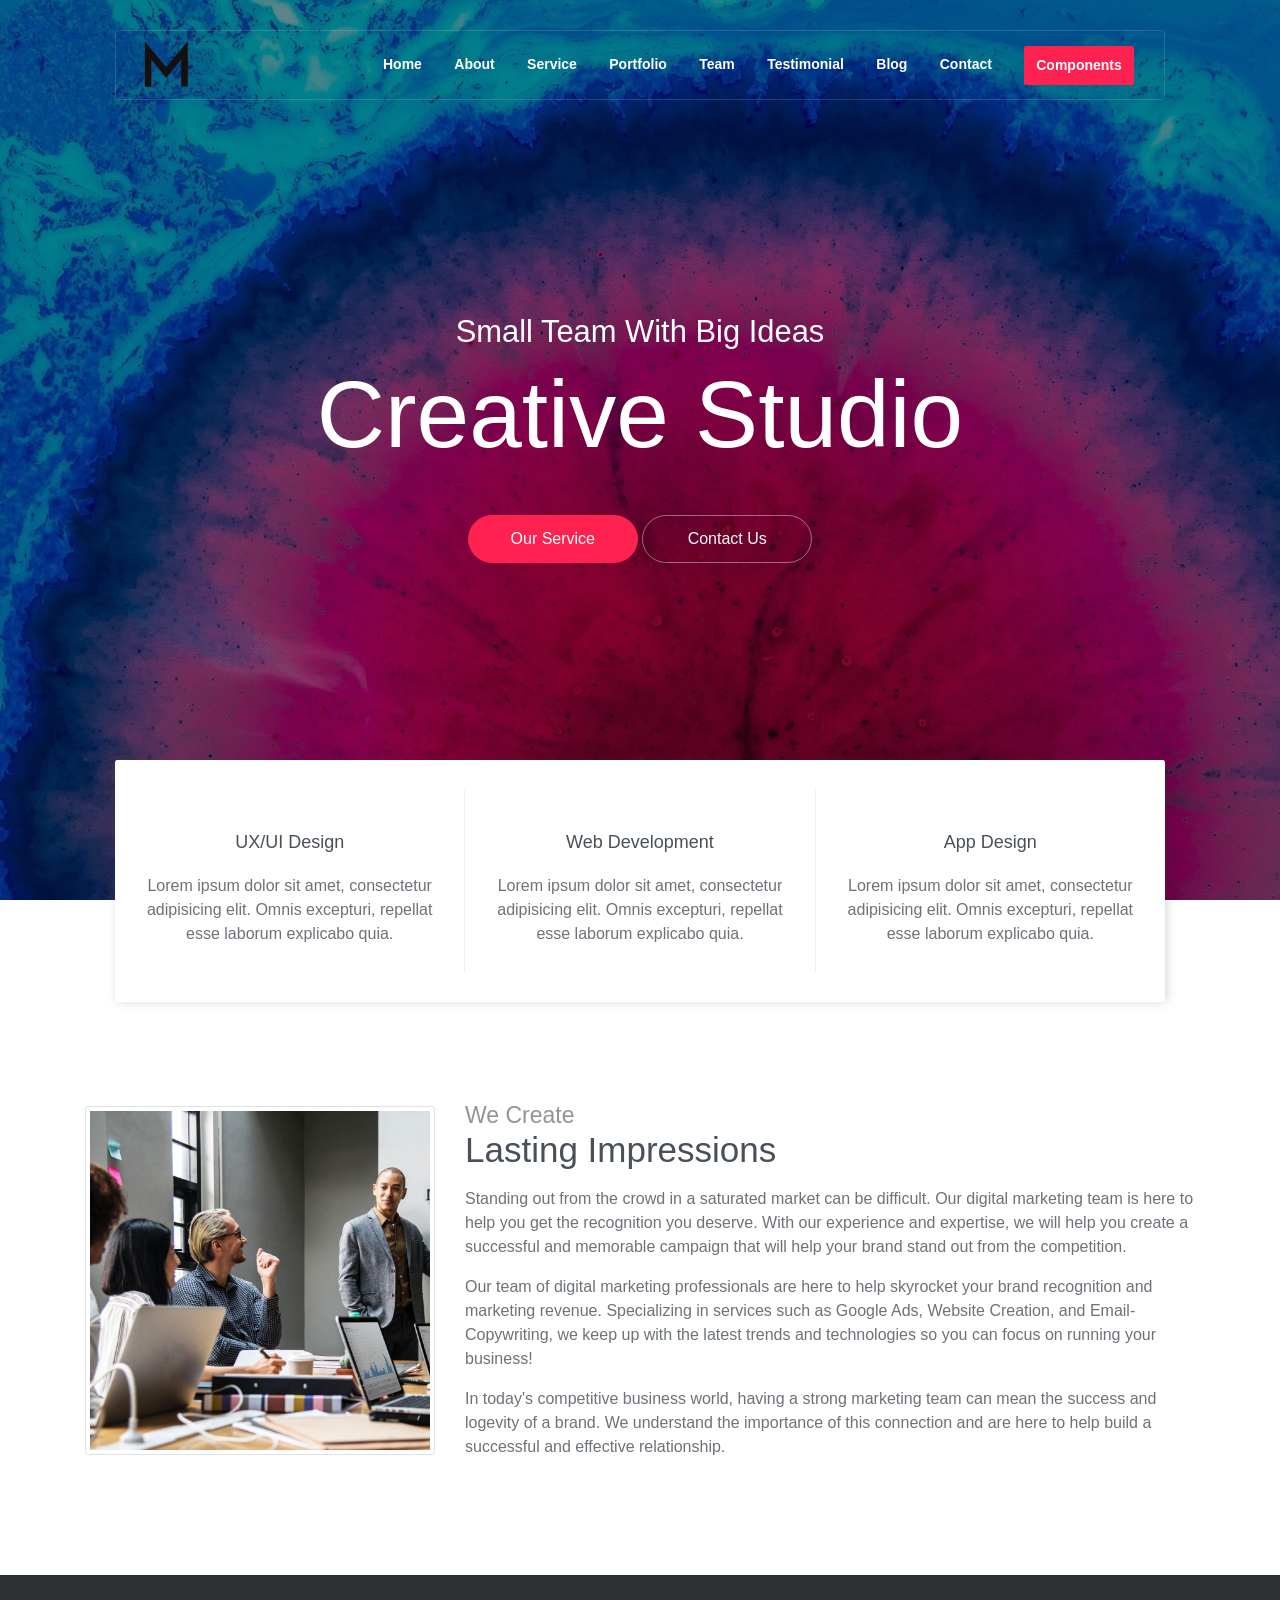
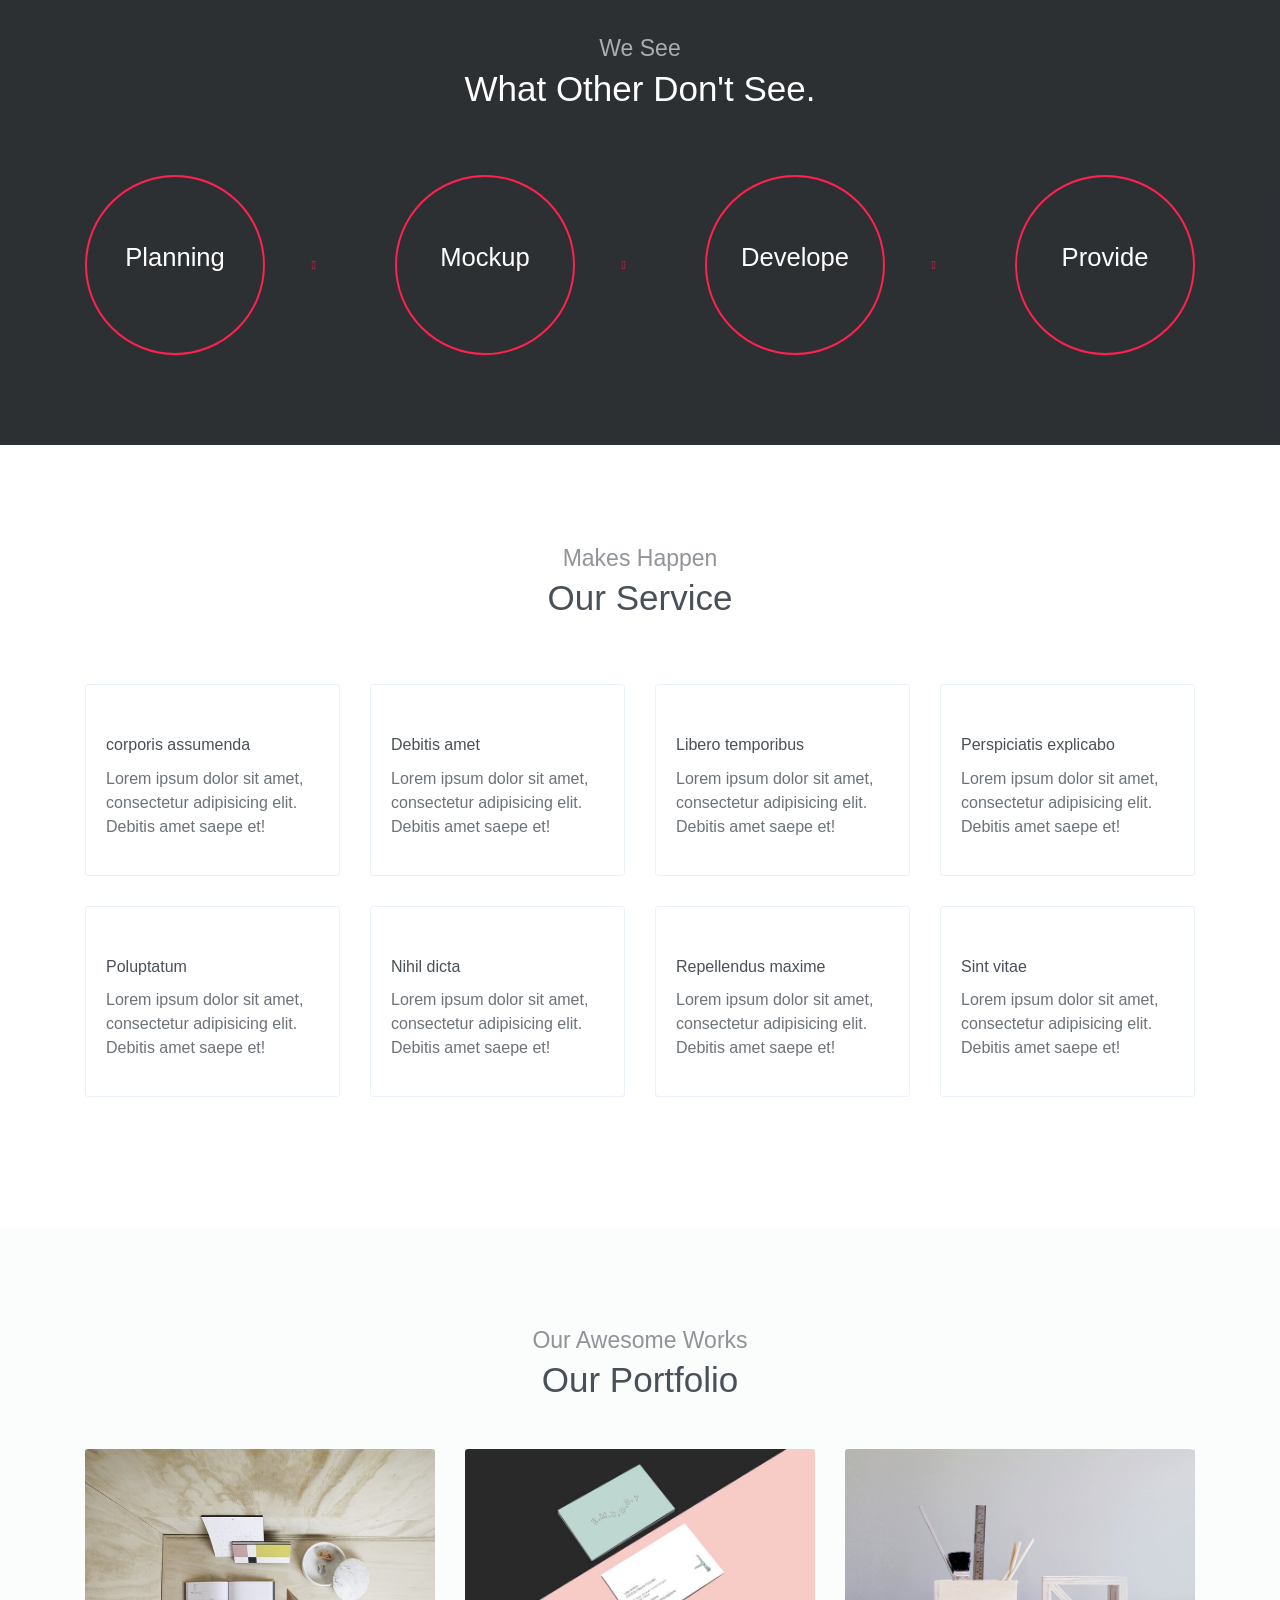
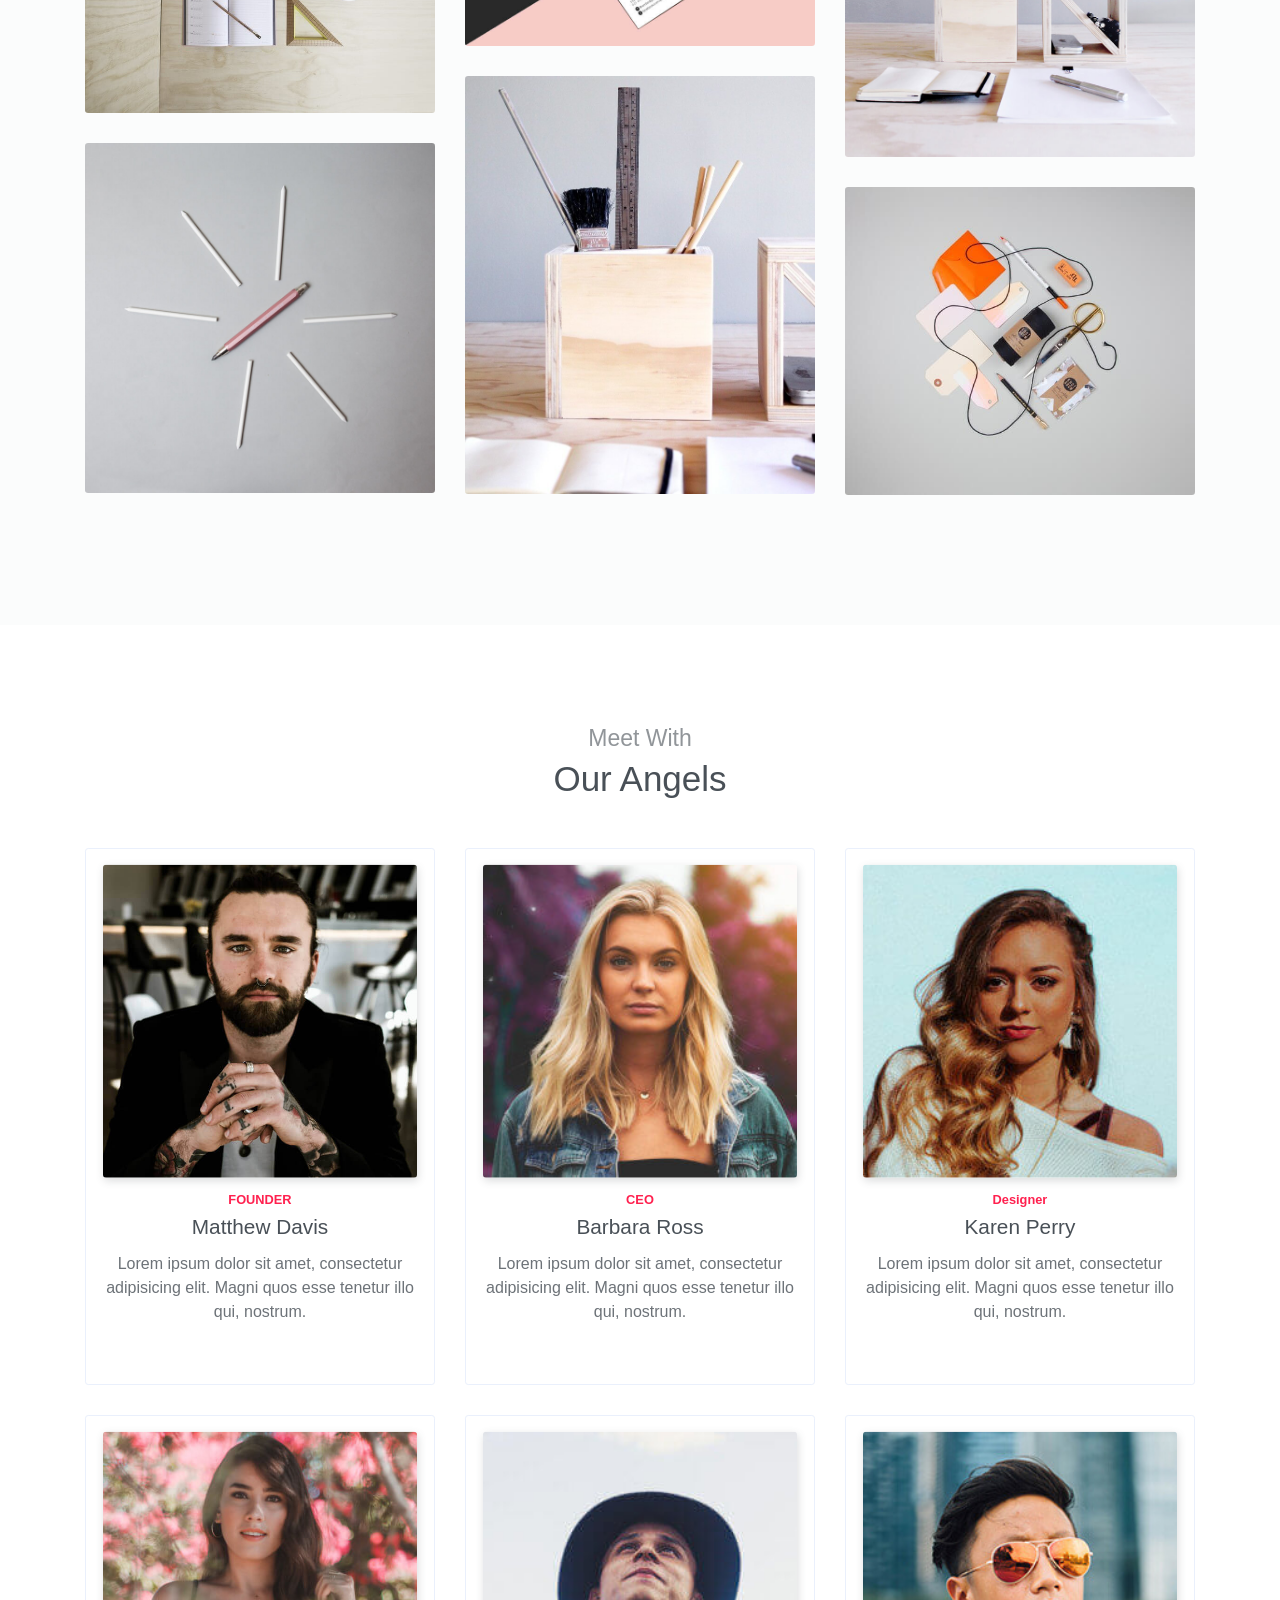
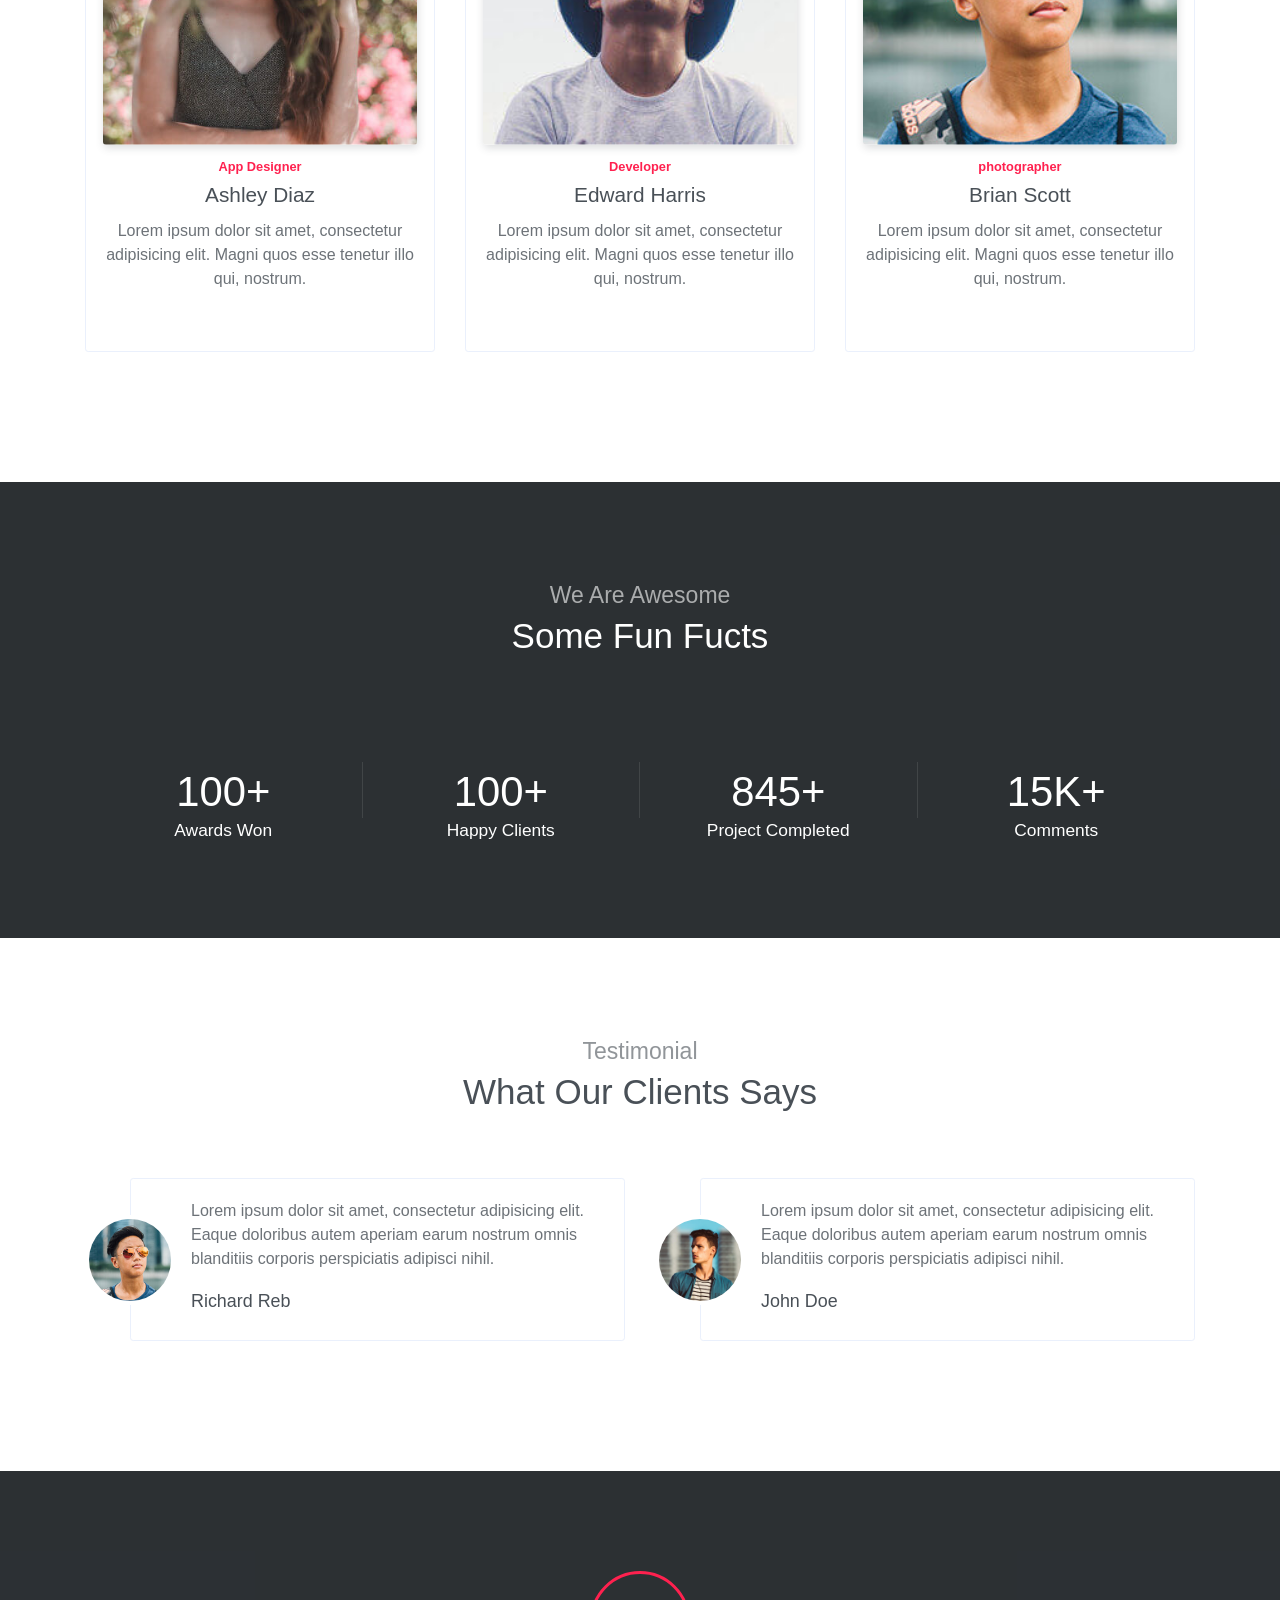
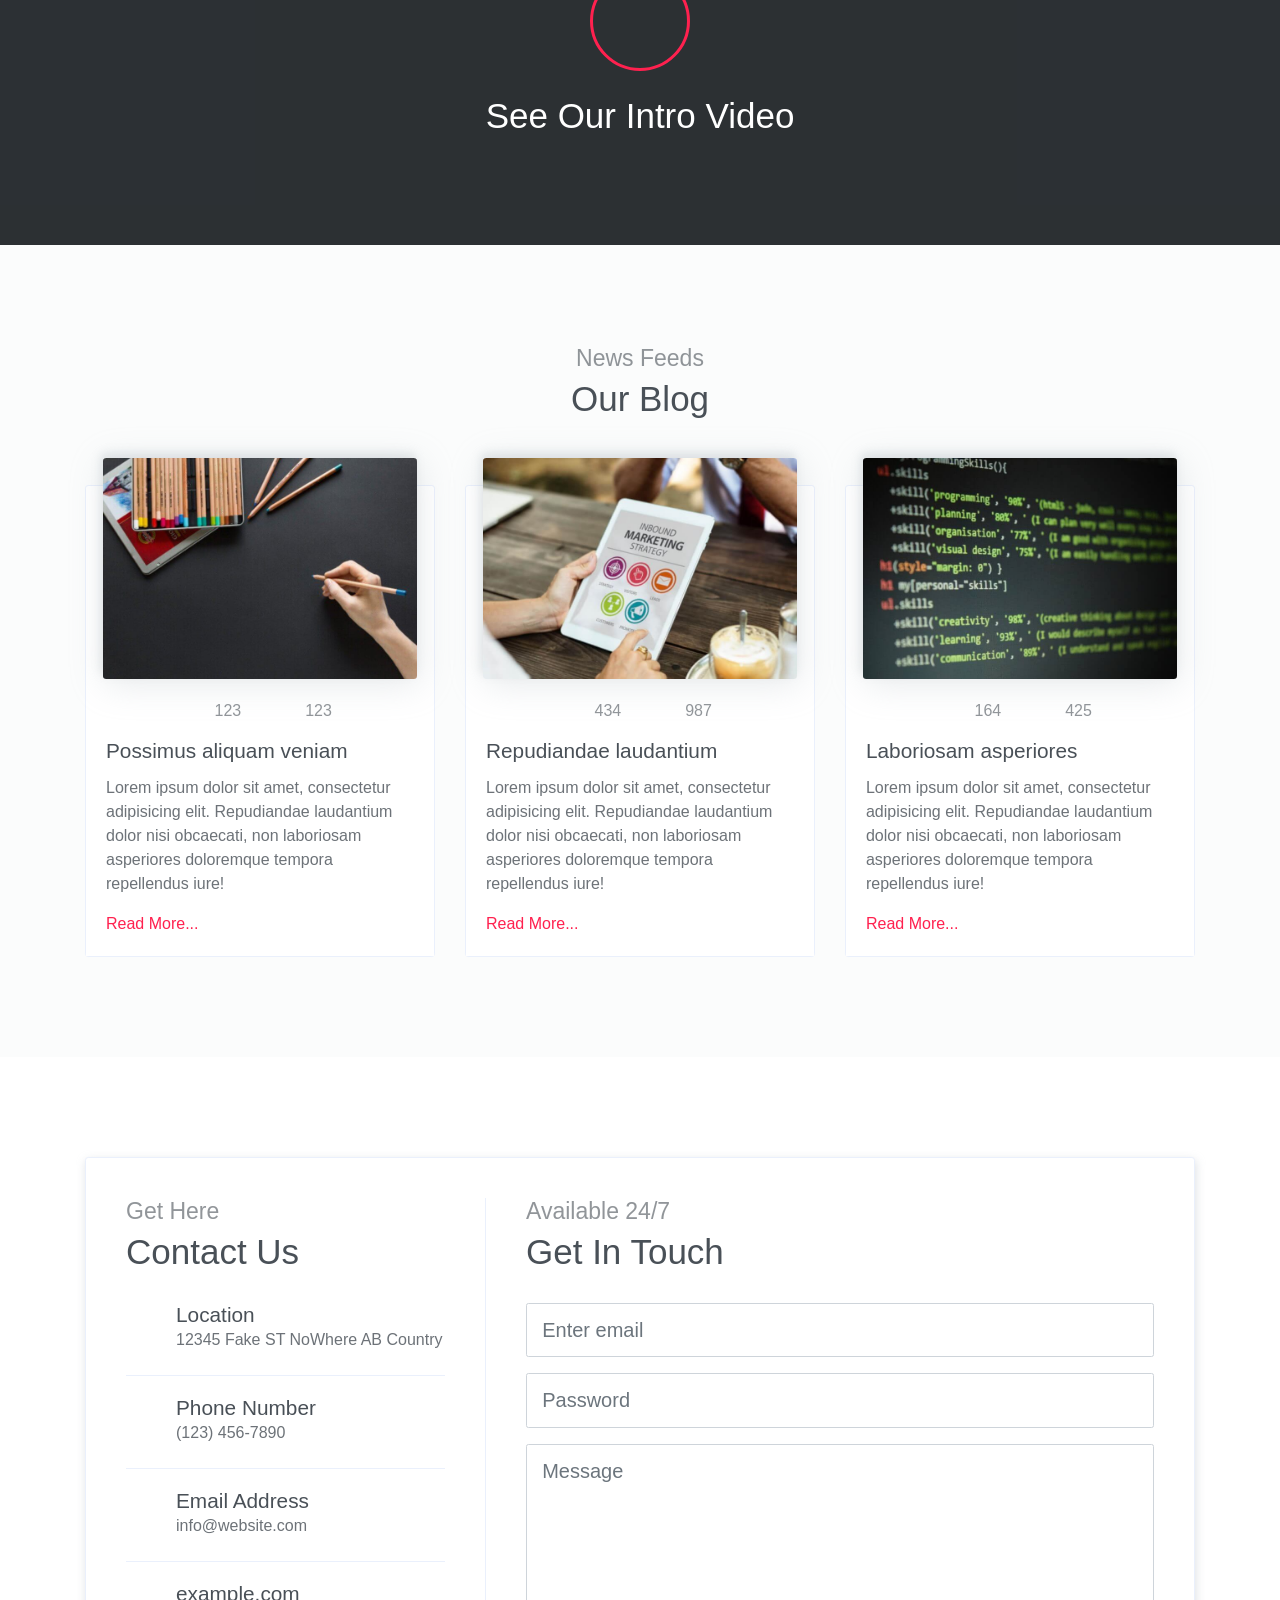
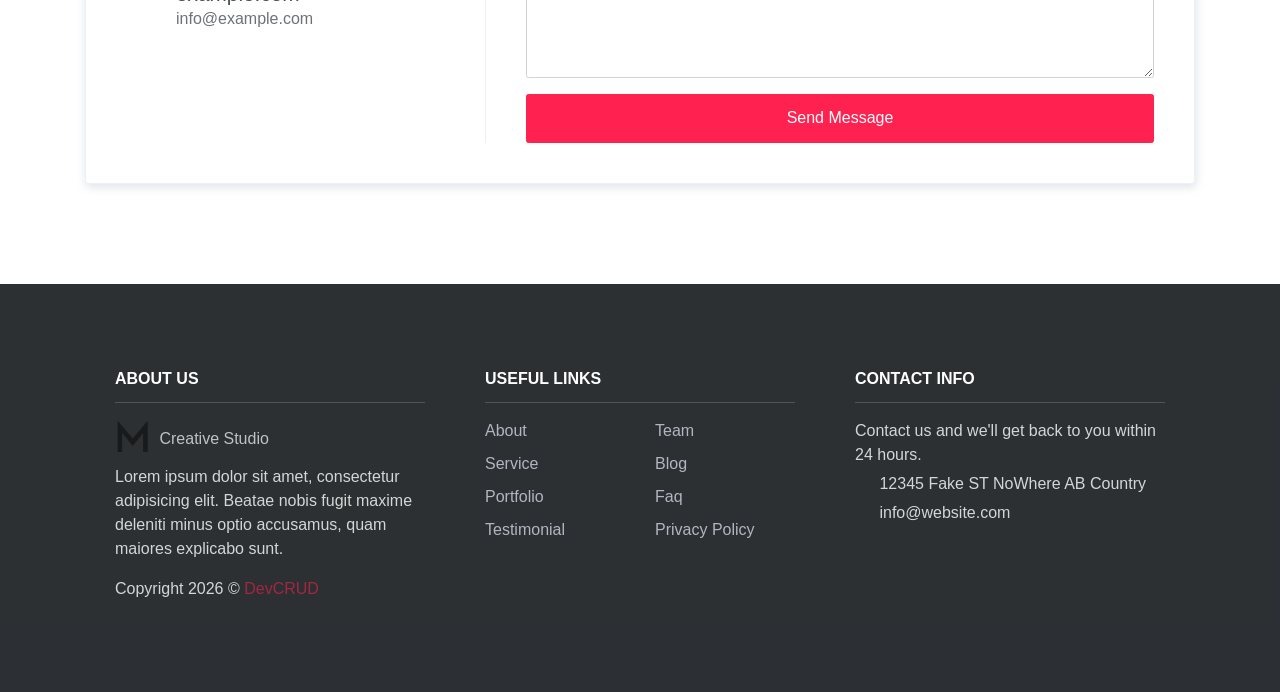
==== index.html @ 9a2742e5 "Update index.html" ====
<!DOCTYPE html>
<html lang="en">
<head>
	<meta charset="utf-8">
    <meta name="viewport" content="width=device-width, initial-scale=1, shrink-to-fit=no">
    <meta name="description" content="Start your development with Creative Studio landing page.">
    <meta name="author" content="Devcrud">
    <title>Creative Studio | Free Bootstrap 4.3.x template</title>

    <!-- font icons -->
    <link rel="stylesheet" href="assets/vendors/themify-icons/css/themify-icons.css">

    <!-- Bootstrap + Creative Studio main styles -->
	<link rel="stylesheet" href="assets/css/creative-studio.css">

</head>
<body data-spy="scroll" data-target=".navbar" data-offset="40" id="home">
    
    <!-- Page Navigation -->
    <nav class="navbar custom-navbar navbar-expand-lg navbar-dark" data-spy="affix" data-offset-top="20">
        <div class="container">
            <a class="navbar-brand" href="#">
                <img src="assets/imgs/logo.png" alt="Download free bootstrap 4 landing page, free boootstrap 4 templates, Download free bootstrap 4.1 landing page, free boootstrap 4.1.1 templates, Creative studio Landing page">
            </a>
            <button class="navbar-toggler" type="button" data-toggle="collapse" data-target="#navbarSupportedContent" aria-controls="navbarSupportedContent" aria-expanded="false" aria-label="Toggle navigation">
                <span></span>
            </button>

            <div class="collapse navbar-collapse" id="navbarSupportedContent">
                <ul class="navbar-nav ml-auto">
                    <li class="nav-item">
                        <a class="nav-link" href="#home">Home</a>
                    </li>
                    <li class="nav-item">
                        <a class="nav-link" href="#about">About</a>
                    </li>
                    <li class="nav-item">
                        <a class="nav-link" href="#service">Service</a>
                    </li>
                    <li class="nav-item">
                        <a class="nav-link" href="#portfolio">Portfolio</a>
                    </li>
                    <li class="nav-item">
                        <a class="nav-link" href="#team">Team</a>
                    </li>
                    <li class="nav-item">
                        <a class="nav-link" href="#testimonial">Testimonial</a>
                    </li>
                    <li class="nav-item">
                        <a class="nav-link" href="#blog">Blog</a>
                    </li>
                    <li class="nav-item">
                        <a class="nav-link" href="#contact">Contact</a>
                    </li>
                    <li class="nav-item">
                        <a class="nav-link btn btn-primary btn-sm ml-lg-3" href="components.html">Components</a>
                    </li>
                </ul>
            </div>
        </div>
    </nav>
    <!-- End Of Page Navigation -->

    <!-- Page Header -->
    <header class="header">
        <div class="overlay">
            <h6 class="subtitle">Small Team With Big Ideas</h6>
            <h1 class="title">Creative Studio</h1>
            <div class="buttons text-center">
                <a href="#service" class="btn btn-primary rounded w-lg btn-lg my-1">Our Service</a>
                <a href="#contact" class="btn btn-outline-light rounded w-lg btn-lg my-1">Contact Us</a>
            </div>              
        </div>      
    </header>
    <!-- End Of Page Header -->

    <!-- Box -->
    <div class="box text-center">
        <div class="box-item">
            <i class="ti-vector"></i>
            <h6 class="box-title">UX/UI Design</h6>
            <p>Lorem ipsum dolor sit amet, consectetur adipisicing elit. Omnis excepturi, repellat esse laborum explicabo quia.</p>
        </div>
        <div class="box-item">
            <i class="ti-filter"></i>
            <h6 class="box-title">Web Development</h6>
            <p>Lorem ipsum dolor sit amet, consectetur adipisicing elit. Omnis excepturi, repellat esse laborum explicabo quia.</p>
        </div>
        <div class="box-item">
            <i class="ti-mobile"></i>
            <h6 class="box-title">App Design</h6>
            <p>Lorem ipsum dolor sit amet, consectetur adipisicing elit. Omnis excepturi, repellat esse laborum explicabo quia.</p>
        </div>
    </div>
    <!-- End of Box -->

    <!-- About Section -->
    <section id="about">
        <div class="container">
            <div class="row align-items-center">
                <div class="col-md-5 col-lg-4">
                    <img src="assets/imgs/about.jpg" alt="Download free bootstrap 4 landing page, free boootstrap 4 templates, Download free bootstrap 4.1 landing page, free boootstrap 4.1.1 templates, Creative studio Landing page" class="w-100 img-thumbnail mb-3">
                </div>
                <div class="col-md-7 col-lg-8">
                    <h6 class="section-subtitle mb-0">We Create</h6>
                    <h6 class="section-title mb-3">Lasting Impressions</h6>
                    <p>Standing out from the crowd in a saturated market can be difficult. Our digital marketing team is here to help you get the recognition you deserve. With our experience and expertise, we will help you create a successful and memorable campaign that will help your brand stand out from the competition.</p>
                    <p>Our team of digital marketing professionals are here to help skyrocket your brand recognition and marketing revenue. Specializing in services such as Google Ads, Website Creation, and Email-Copywriting, we keep up with the latest trends and technologies so you can focus on running your business! </p>
                    <p>In today's competitive business world, having a strong marketing team can mean the success and logevity of a brand. We understand the importance of this connection and are here to help build a successful and effective relationship. </p>
                </div>
            </div>
        </div>
    </section>
    <!-- End of About Section -->

    <!-- About Section with bg -->
    <section class="has-bg-img py-md">
        <div class="container text-center">
            <h6 class="section-subtitle">We See</h6>
            <h6 class="section-title mb-6">What Other Don't See.</h6>
            <div class="widget mb-4">
                <div class="widget-item">
                    <i class="ti-notepad"></i>
                    <h4>Planning</h4>
                </div>
                <div class="widget-item">
                    <i class="ti-layout"></i>
                    <h4>Mockup</h4>
                </div>
                <div class="widget-item">
                    <i class="ti-filter"></i>
                    <h4>Develope</h4>
                </div>
                <div class="widget-item">
                    <i class="ti-thumb-up"></i>
                    <h4>Provide</h4>
                </div>
            </div>
        </div>
    </section>
    <!-- End Of About Sectoin -->

    <!-- Service Section -->
    <section id="service">
        <div class="container">
            <h6 class="section-subtitle text-center">Makes Happen</h6>
            <h5 class="section-title text-center mb-6">Our Service</h5> 
            <div class="row">
                <div class="col-sm-4 col-md-3">
                    <div class="card mb-4">
                        <div class="card-body">
                            <h2 class="mb-4"><i class="ti-filter text-primary"></i></h2>
                            <h6 class="card-title">corporis assumenda</h6>
                            <p>Lorem ipsum dolor sit amet, consectetur adipisicing elit. Debitis amet saepe et!</p>
                        </div>
                    </div>
                </div>
                <div class="col-sm-4 col-md-3">
                    <div class="card mb-4">
                        <div class="card-body">
                            <h2 class="mb-4"><i class="ti-paint-roller text-primary"></i></h2>
                            <h6 class="card-title">Debitis amet</h6>
                            <p>Lorem ipsum dolor sit amet, consectetur adipisicing elit. Debitis amet saepe et!</p>
                        </div>
                    </div>
                </div>
                <div class="col-sm-4 col-md-3">
                    <div class="card mb-4">
                        <div class="card-body">
                            <h2 class="mb-4"><i class="ti-ruler-pencil text-primary"></i></h2>
                            <h6 class="card-title">Libero temporibus</h6>
                            <p>Lorem ipsum dolor sit amet, consectetur adipisicing elit. Debitis amet saepe et!</p>
                        </div>
                    </div>
                </div>
                <div class="col-sm-4 col-md-3">
                    <div class="card mb-4">
                        <div class="card-body">
                            <h2 class="mb-4"><i class="ti-layers text-primary"></i></h2>
                            <h6 class="card-title">Perspiciatis explicabo</h6>
                            <p>Lorem ipsum dolor sit amet, consectetur adipisicing elit. Debitis amet saepe et!</p>
                        </div>
                    </div>
                </div>
                <div class="col-sm-4 col-md-3">
                    <div class="card mb-4">
                        <div class="card-body">
                            <h2 class="mb-4"><i class="ti-bolt text-primary"></i></h2>
                            <h6 class="card-title">Poluptatum</h6>
                            <p>Lorem ipsum dolor sit amet, consectetur adipisicing elit. Debitis amet saepe et!</p>
                        </div>
                    </div>
                </div>
                <div class="col-sm-4 col-md-3">
                    <div class="card mb-4">
                        <div class="card-body">
                            <h2 class="mb-4"><i class="ti-palette text-primary"></i></h2>
                            <h6 class="card-title">Nihil dicta</h6>
                            <p>Lorem ipsum dolor sit amet, consectetur adipisicing elit. Debitis amet saepe et!</p>
                        </div>
                    </div>
                </div>
                <div class="col-sm-4 col-md-3">
                    <div class="card mb-4">
                        <div class="card-body">
                            <h2 class="mb-4"><i class="ti-stats-up text-primary"></i></h2>
                            <h6 class="card-title">Repellendus maxime</h6>
                            <p>Lorem ipsum dolor sit amet, consectetur adipisicing elit. Debitis amet saepe et!</p>
                        </div>
                    </div>
                </div>
                <div class="col-sm-4 col-md-3">
                    <div class="card mb-4">
                        <div class="card-body">
                            <h2 class="mb-4"><i class="ti-location-arrow text-primary"></i></h2>
                            <h6 class="card-title">Sint vitae</h6>
                            <p>Lorem ipsum dolor sit amet, consectetur adipisicing elit. Debitis amet saepe et!</p>
                        </div>
                    </div>
                </div>

            </div>  
        </div>
    </section>
    <!-- End of Service Section -->

    <!-- Portfolio section -->
    <section id="portfolio">
        <div class="container text-center">
            <h6 class="section-subtitle">Our Awesome Works</h6>
            <h6 class="section-title mb-5">Our Portfolio</h6>
            <div class="row">
                <div class="col-sm-4">
                    <div class="img-wrapper">
                        <img src="assets/imgs/folio-1.jpg" alt="Download free bootstrap 4 landing page, free boootstrap 4 templates, Download free bootstrap 4.1 landing page, free boootstrap 4.1.1 templates, Creative studio Landing page">
                        <div class="overlay">
                            <div class="overlay-infos">
                                <h5>Project Title</h5>
                                <a href="javascript:void(0)"><i class="ti-zoom-in"></i></a>
                                <a href="javascript:void(0)"><i class="ti-link"></i></a>
                            </div>  
                        </div>
                    </div>
                    <div class="img-wrapper">
                        <img src="assets/imgs/folio-2.jpg" alt="Download free bootstrap 4 landing page, free boootstrap 4 templates, Download free bootstrap 4.1 landing page, free boootstrap 4.1.1 templates, Creative studio Landing page">
                        <div class="overlay">
                            <div class="overlay-infos">
                                <h5>Project Title</h5>
                                <a href="javascript:void(0)"><i class="ti-zoom-in"></i></a>
                                <a href="javascript:void(0)"><i class="ti-link"></i></a>
                            </div>                              
                        </div>
                    </div>                  
                </div>
                <div class="col-sm-4">
                    <div class="img-wrapper">
                        <img src="assets/imgs/folio-3.jpg" alt="Download free bootstrap 4 landing page, free boootstrap 4 templates, Download free bootstrap 4.1 landing page, free boootstrap 4.1.1 templates, Creative studio Landing page">
                        <div class="overlay">
                            <div class="overlay-infos">
                                <h5>Project Title</h5>
                                <a href="javascript:void(0)"><i class="ti-zoom-in"></i></a>
                                <a href="javascript:void(0)"><i class="ti-link"></i></a>
                            </div>  
                        </div>
                    </div>
                    <div class="img-wrapper">
                        <img src="assets/imgs/folio-4.jpg" alt="Download free bootstrap 4 landing page, free boootstrap 4 templates, Download free bootstrap 4.1 landing page, free boootstrap 4.1.1 templates, Creative studio Landing page">
                        <div class="overlay">
                            <div class="overlay-infos">
                                <h5>Project Title</h5>
                                <a href="javascript:void(0)"><i class="ti-zoom-in"></i></a>
                                <a href="javascript:void(0)"><i class="ti-link"></i></a>
                            </div>                              
                        </div>
                    </div>                  
                </div>
                <div class="col-sm-4">
                    <div class="img-wrapper">
                        <img src="assets/imgs/folio-5.jpg" alt="Download free bootstrap 4 landing page, free boootstrap 4 templates, Download free bootstrap 4.1 landing page, free boootstrap 4.1.1 templates, Creative studio Landing page">
                        <div class="overlay">
                            <div class="overlay-infos">
                                <h5>Project Title</h5>
                                <a href="javascript:void(0)"><i class="ti-zoom-in"></i></a>
                                <a href="javascript:void(0)"><i class="ti-link"></i></a>
                            </div>  
                        </div>
                    </div>
                    <div class="img-wrapper">
                        <img src="assets/imgs/folio-6.jpg" alt="Download free bootstrap 4 landing page, free boootstrap 4 templates, Download free bootstrap 4.1 landing page, free boootstrap 4.1.1 templates, Creative studio Landing page">
                        <div class="overlay">
                            <div class="overlay-infos">
                                <h5>Project Title</h5>
                                <a href="javascript:void(0)"><i class="ti-zoom-in"></i></a>
                                <a href="javascript:void(0)"><i class="ti-link"></i></a>
                            </div>                              
                        </div>
                    </div>                  
                </div>
            </div>
        </div>
    </section>
    <!-- End of portfolio section -->

    <!-- Team Section -->
    <section id="team">
        <div class="container">
            <h6 class="section-subtitle text-center">Meet With</h6>
            <h6 class="section-title mb-5 text-center">Our Angels</h6>
            <div class="row">
                <div class="col-sm-6 col-md-4">
                    <div class="card text-center mb-4">
                        <img class="card-img-top inset" src="assets/imgs/avatar.jpg">
                        <div class="card-body">
                            <h6 class="small text-primary font-weight-bold">FOUNDER</h6>
                            <h5 class="card-title">Matthew Davis</h5>
                            <p>Lorem ipsum dolor sit amet, consectetur adipisicing elit. Magni quos esse tenetur illo qui, nostrum.</p>
                            <div class="socials">
                                <a href="javascript:void(0)"><i class="ti-facebook"></i> </a>
                                <a href="javascript:void(0)"><i class="ti-github"></i></a>
                                <a href="javascript:void(0)"><i class="ti-dropbox"></i></a>
                                <a href="javascript:void(0)"><i class="ti-twitter"></i></a>
                            </div>
                        </div>
                    </div>
                </div>
                <div class="col-sm-6 col-md-4">
                    <div class="card text-center mb-4">
                        <img class="card-img-top inset" src="assets/imgs/avatar-1.jpg">
                        <div class="card-body">
                            <h6 class="small text-primary font-weight-bold">CEO</h6>
                            <h5 class="card-title">Barbara Ross</h5>
                            <p>Lorem ipsum dolor sit amet, consectetur adipisicing elit. Magni quos esse tenetur illo qui, nostrum.</p>
                            <div class="socials">
                                <a href="javascript:void(0)"><i class="ti-facebook"></i> </a>
                                <a href="javascript:void(0)"><i class="ti-github"></i></a>
                                <a href="javascript:void(0)"><i class="ti-dropbox"></i></a>
                                <a href="javascript:void(0)"><i class="ti-twitter"></i></a>
                            </div>
                        </div>
                    </div>
                </div>
                <div class="col-sm-6 col-md-4">
                    <div class="card text-center mb-4">
                        <img class="card-img-top inset" src="assets/imgs/avatar-2.jpg">
                        <div class="card-body">
                            <h6 class="small text-primary font-weight-bold">Designer</h6>
                            <h5 class="card-title">Karen Perry</h5>
                            <p>Lorem ipsum dolor sit amet, consectetur adipisicing elit. Magni quos esse tenetur illo qui, nostrum.</p>
                            <div class="socials">
                                <a href="javascript:void(0)"><i class="ti-facebook"></i> </a>
                                <a href="javascript:void(0)"><i class="ti-github"></i></a>
                                <a href="javascript:void(0)"><i class="ti-dropbox"></i></a>
                                <a href="javascript:void(0)"><i class="ti-twitter"></i></a>
                            </div>
                        </div>
                    </div>
                </div>
                <div class="col-sm-6 col-md-4">
                    <div class="card text-center mb-4">
                        <img class="card-img-top inset" src="assets/imgs/avatar-3.jpg">
                        <div class="card-body">
                            <h6 class="small text-primary font-weight-bold">App Designer</h6>
                            <h5 class="card-title">Ashley Diaz</h5>
                            <p>Lorem ipsum dolor sit amet, consectetur adipisicing elit. Magni quos esse tenetur illo qui, nostrum.</p>
                            <div class="socials">
                                <a href="javascript:void(0)"><i class="ti-facebook"></i> </a>
                                <a href="javascript:void(0)"><i class="ti-github"></i></a>
                                <a href="javascript:void(0)"><i class="ti-dropbox"></i></a>
                                <a href="javascript:void(0)"><i class="ti-twitter"></i></a>
                            </div>
                        </div>
                    </div>
                </div>
                <div class="col-sm-6 col-md-4">
                    <div class="card text-center mb-4">
                        <img class="card-img-top inset" src="assets/imgs/avatar-4.jpg">
                        <div class="card-body">
                            <h6 class="small text-primary font-weight-bold">Developer</h6>
                            <h5 class="card-title">Edward Harris</h5>
                            <p>Lorem ipsum dolor sit amet, consectetur adipisicing elit. Magni quos esse tenetur illo qui, nostrum.</p>
                            <div class="socials">
                                <a href="javascript:void(0)"><i class="ti-facebook"></i> </a>
                                <a href="javascript:void(0)"><i class="ti-github"></i></a>
                                <a href="javascript:void(0)"><i class="ti-dropbox"></i></a>
                                <a href="javascript:void(0)"><i class="ti-twitter"></i></a>
                            </div>
                        </div>
                    </div>
                </div>
                <div class="col-sm-6 col-md-4">
                    <div class="card text-center mb-4">
                        <img class="card-img-top inset" src="assets/imgs/avatar-5.jpg">
                        <div class="card-body">
                            <h6 class="small text-primary font-weight-bold">photographer</h6>
                            <h5 class="card-title">Brian Scott</h5>
                            <p>Lorem ipsum dolor sit amet, consectetur adipisicing elit. Magni quos esse tenetur illo qui, nostrum.</p>
                            <div class="socials">
                                <a href="javascript:void(0)"><i class="ti-facebook"></i> </a>
                                <a href="javascript:void(0)"><i class="ti-github"></i></a>
                                <a href="javascript:void(0)"><i class="ti-dropbox"></i></a>
                                <a href="javascript:void(0)"><i class="ti-twitter"></i></a>
                            </div>
                        </div>
                    </div>
                </div>

            </div>
        </div>
    </section>
    <!-- End of Team Sectoin -->

    <!-- Fatcs Section -->
    <section class="has-bg-img bg-img-2">
        <div class="container text-center">
            <h6 class="section-subtitle">We Are Awesome</h6>
            <h6 class="section-title mb-6">Some Fun Fucts</h6>
                <div class="widget-2">
                    <div class="widget-item">
                        <i class="ti-cup"></i>
                        <h6 class="title">100+</h6>
                        <div class="subtitle">Awards Won</div>
                    </div>
                    <div class="widget-item">
                        <i class="ti-face-smile"></i>
                        <h6 class="title">100+</h6>
                        <div class="subtitle">Happy Clients</div>
                    </div>
                    <div class="widget-item">
                        <i class="ti-blackboard"></i>
                        <h6 class="title">845+</h6>
                        <div class="subtitle">Project Completed</div>
                    </div>
                    <div class="widget-item">
                        <i class="ti-comments-smiley"></i>
                        <h6 class="title">15K+</h6>
                        <div class="subtitle">Comments</div>
                    </div>
                </div>
        </div>
    </section>

    <!-- Testimonial Section -->
    <section id="testimonial">
        <div class="container">
            <h6 class="section-subtitle text-center">Testimonial</h6>
            <h6 class="section-title text-center mb-6">What Our Clients Says</h6>
            <div class="row">
                <div class="col-md-6">
                    <div class="testimonial-wrapper">
                        <div class="img-holder">
                            <img src="assets/imgs/avatar-5.jpg" alt="Download free bootstrap 4 landing page, free boootstrap 4 templates, Download free bootstrap 4.1 landing page, free boootstrap 4.1.1 templates, Creative studio Landing page">                     
                        </div>
                        <div class="body">
                            <p class="subtitle">Lorem ipsum dolor sit amet, consectetur adipisicing elit. Eaque doloribus autem aperiam earum nostrum omnis blanditiis corporis perspiciatis adipisci nihil.</p>
                            <h6 class="title">Richard Reb</h6>
                        </div>
                    </div>
                </div>
                <div class="col-md-6">
                    <div class="testimonial-wrapper">
                        <div class="img-holder">
                            <img src="assets/imgs/avatar-6.jpg" alt="Download free bootstrap 4 landing page, free boootstrap 4 templates, Download free bootstrap 4.1 landing page, free boootstrap 4.1.1 templates, Creative studio Landing page">                     
                        </div>
                        <div class="body">
                            <p class="subtitle">Lorem ipsum dolor sit amet, consectetur adipisicing elit. Eaque doloribus autem aperiam earum nostrum omnis blanditiis corporis perspiciatis adipisci nihil.</p>
                            <h6 class="title">John Doe</h6>
                        </div>
                    </div>
                </div>
            </div>
        </div>
    </section>
    <!-- End of Testimonial Section -->

    <!-- Video Section -->
    <section class="has-bg-img py-lg">
        <div class="container text-center">

            <!-- Button trigger modal -->
            <button type="button" class="btn btn-outline-primary play-control" data-toggle="modal" data-target="#exampleModalCenter">
              <i class="ti-control-play" ></i>
            </button>
            <h6 class="section-title mt-4">See Our Intro Video</h6>

        </div>
    </section>
    <!-- End of Video Section -->

    <!-- Modal -->
    <div class="modal fade" id="exampleModalCenter" tabindex="-1" role="dialog" aria-labelledby="exampleModalCenterTitle" aria-hidden="true">
        <div class="modal-dialog modal-lg modal-dialog-centered" role="document">
            <div class="modal-content">
                <iframe width="100%" height="475" src="https://www.youtube.com/embed/TP4THzsAa3M" frameborder="0" allowfullscreen></iframe>
            </div>
        </div>
    </div>
    <!-- end of modal -->

    <!-- Blog Section -->
    <section id="blog">
        <div class="container">
            <h6 class="section-subtitle text-center">News Feeds</h6>
            <h6 class="section-title mb-6 text-center">Our Blog</h6>

            <div class="row">
                <div class="col-md-4">
                    <div class="card blog-post my-4 my-sm-5 my-md-0">
                        <img src="assets/imgs/blog-1.jpg" alt="Download free bootstrap 4 landing page, free boootstrap 4 templates, Download free bootstrap 4.1 landing page, free boootstrap 4.1.1 templates, Creative studio Landing page">
                        <div class="card-body">
                            <div class="details mb-3">
                                <a href="javascript:void(0)"><i class="ti-comments"></i> 123</a>
                                <a href="javascript:void(0)"><i class="ti-eye"></i> 123</a>
                            </div>
                            <h5 class="card-title">Possimus aliquam veniam</h5>
                            <p>Lorem ipsum dolor sit amet, consectetur adipisicing elit. Repudiandae laudantium dolor nisi obcaecati, non laboriosam asperiores doloremque tempora repellendus iure!</p>
                            <a href="javascript:void(0)" class="d-block mt-3">Read More...</a>
                        </div>
                    </div>
                </div>
                <div class="col-md-4">
                    <div class="card blog-post my-4 my-sm-5 my-md-0">
                        <img src="assets/imgs/blog-2.jpg" alt="Download free bootstrap 4 landing page, free boootstrap 4 templates, Download free bootstrap 4.1 landing page, free boootstrap 4.1.1 templates, Creative studio Landing page">
                        <div class="card-body">
                            <div class="details mb-3">
                                <a href="javascript:void(0)"><i class="ti-comments"></i> 434</a>
                                <a href="javascript:void(0)"><i class="ti-eye"></i> 987</a>
                            </div>
                            <h5 class="card-title">Repudiandae laudantium</h5>
                            <p>Lorem ipsum dolor sit amet, consectetur adipisicing elit. Repudiandae laudantium dolor nisi obcaecati, non laboriosam asperiores doloremque tempora repellendus iure!</p>
                            <a href="javascript:void(0)" class="d-block mt-3">Read More...</a>
                        </div>
                    </div>
                </div>
                <div class="col-md-4">
                    <div class="card blog-post my-4 my-sm-5 my-md-0">
                        <img src="assets/imgs/blog-3.jpg" alt="Download free bootstrap 4 landing page, free boootstrap 4 templates, Download free bootstrap 4.1 landing page, free boootstrap 4.1.1 templates, Creative studio Landing page">
                        <div class="card-body">
                            <div class="details mb-3">
                                <a href="javascript:void(0)"><i class="ti-comments"></i> 164</a>
                                <a href="javascript:void(0)"><i class="ti-eye"></i> 425</a>
                            </div>
                            <h5 class="card-title">Laboriosam asperiores</h5>
                            <p>Lorem ipsum dolor sit amet, consectetur adipisicing elit. Repudiandae laudantium dolor nisi obcaecati, non laboriosam asperiores doloremque tempora repellendus iure!</p>
                            <a href="javascript:void(0)" class="d-block mt-3">Read More...</a>
                        </div>
                    </div>
                </div>
            </div>
        </div>
    </section>
    <!-- End of Blog Section -->

    <!-- Contact Section -->
    <section id="contact">
        <div class="container">
            <div class="contact-card">
                <div class="infos">
                    <h6 class="section-subtitle">Get Here</h6>
                    <h6 class="section-title mb-4">Contact Us</h6>

                    <div class="item">
                        <i class="ti-location-pin"></i>
                        <div class="">
                            <h5>Location</h5>
                            <p> 12345 Fake ST NoWhere AB Country</p>
                        </div>                          
                    </div>
                    <div class="item">
                        <i class="ti-mobile"></i>
                        <div>
                            <h5>Phone Number</h5>
                            <p>(123) 456-7890</p>
                        </div>                          
                    </div>
                    <div class="item">
                        <i class="ti-email"></i>
                        <div class="mb-0">
                            <h5>Email Address</h5>
                            <p>info@website.com</p>
                        </div>
                    </div>
                    <div class="item">
                        <i class="ti-world"></i>
                        <div class="mb-0">
                            <h5>example.com</h5>
                            <p>info@example.com</p>
                        </div>
                    </div>
                </div>
                <div class="form">
                    <h6 class="section-subtitle">Available 24/7</h6>
                    <h6 class="section-title mb-4">Get In Touch</h6>
                    <form>
                        <div class="form-group">
                            <input type="email" class="form-control form-control-lg" id="exampleInputEmail1" aria-describedby="emailHelp" placeholder="Enter email" required>
                        </div>
                        <div class="form-group">
                            <input type="password" class="form-control form-control-lg" id="exampleInputPassword1" placeholder="Password" required>
                        </div>
                        <div class="form-group">
                            <textarea name="contact-message" id="" cols="30" rows="7" class="form-control form-control-lg" placeholder="Message"></textarea>
                        </div>
                        <button type="submit" class="btn btn-primary btn-block btn-lg mt-3">Send Message</button>
                    </form>
                </div>
            </div>
        </div>
    </section>
    <!-- Contact Section -->

    <section class="has-bg-img py-0">
        <div class="container">
            <div class="footer">
                <div class="footer-lists">
                    <ul class="list">
                        <li class="list-head">
                            <h6 class="font-weight-bold">ABOUT US</h6>
                        </li>
                        <li class="list-body">
                            <a href="#" class="logo">
                                <img src="assets/imgs/logo.png" alt="Download free bootstrap 4 landing page, free boootstrap 4 templates, Download free bootstrap 4.1 landing page, free boootstrap 4.1.1 templates, Creative studio Landing page">
                                <h6>Creative Studio</h6>
                            </a>
                            <p>Lorem ipsum dolor sit amet, consectetur adipisicing elit. Beatae nobis fugit maxime deleniti minus optio accusamus, quam maiores explicabo sunt.</p> 
                            <p class="mt-3">
                                Copyright <script>document.write(new Date().getFullYear())</script> &copy; <a class="d-inline text-primary" href="http://www.devcrud.com">DevCRUD</a>
                            </p>                   
                        </li>
                    </ul>
                    <ul class="list">
                        <li class="list-head">
                            <h6 class="font-weight-bold">USEFUL LINKS</h6>
                        </li>
                        <li class="list-body">
                            <div class="row">
                                <div class="col">
                                    <a href="#about">About</a>
                                    <a href="#service">Service</a>
                                    <a href="#portfolio">Portfolio</a>
                                    <a href="#testmonail">Testimonial</a>
                                </div>
                                <div class="col">
                                    <a href="#team">Team</a>
                                    <a href="#blog">Blog</a>
                                    <a href="#">Faq</a>
                                    <a href="#">Privacy Policy</a>                  
                                </div>
                            </div>
                        </li>
                    </ul>
                    <ul class="list">
                        <li class="list-head">
                            <h6 class="font-weight-bold">CONTACT INFO</h6>
                        </li>
                        <li class="list-body">
                            <p>Contact us and we'll get back to you within 24 hours.</p>
                            <p><i class="ti-location-pin"></i> 12345 Fake ST NoWhere AB Country</p>
                            <p><i class="ti-email"></i>  info@website.com</p>
                            <div class="social-links">
                                <a href="javascript:void(0)" class="link"><i class="ti-facebook"></i></a>
                                <a href="javascript:void(0)" class="link"><i class="ti-twitter-alt"></i></a>
                                <a href="javascript:void(0)" class="link"><i class="ti-google"></i></a>
                                <a href="javascript:void(0)" class="link"><i class="ti-pinterest-alt"></i></a>
                                <a href="javascript:void(0)" class="link"><i class="ti-instagram"></i></a>
                                <a href="javascript:void(0)" class="link"><i class="ti-rss"></i></a>
                            </div>
                        </li>
                    </ul>
                </div>
            </div>    
        </div>
    </section>

    <!-- core  -->
    <script src="assets/vendors/jquery/jquery-3.4.1.js"></script>
    <script src="assets/vendors/bootstrap/bootstrap.bundle.js"></script>

    <!-- bootstrap affix -->
    <script src="assets/vendors/bootstrap/bootstrap.affix.js"></script>

    <!-- Creative Studio js -->
    <script src="assets/js/creative-studio.js"></script>

</body>
</html>
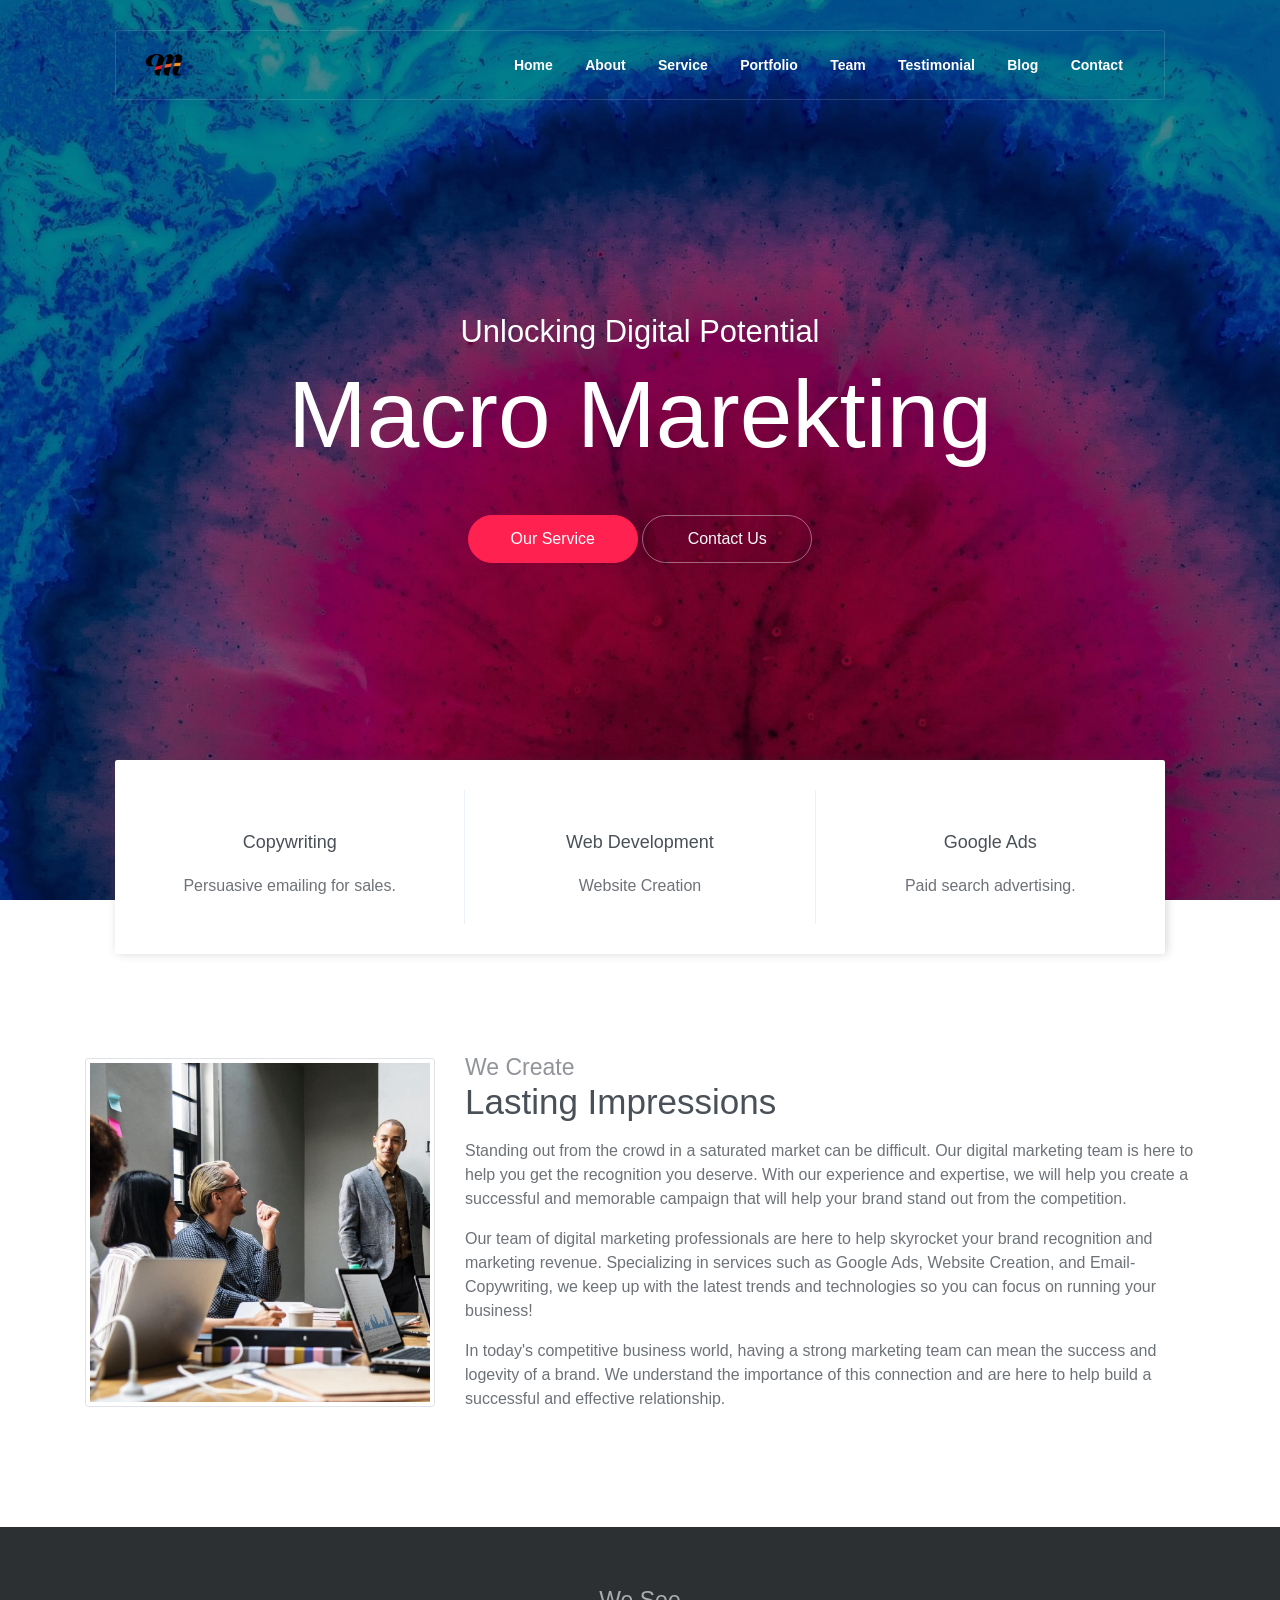
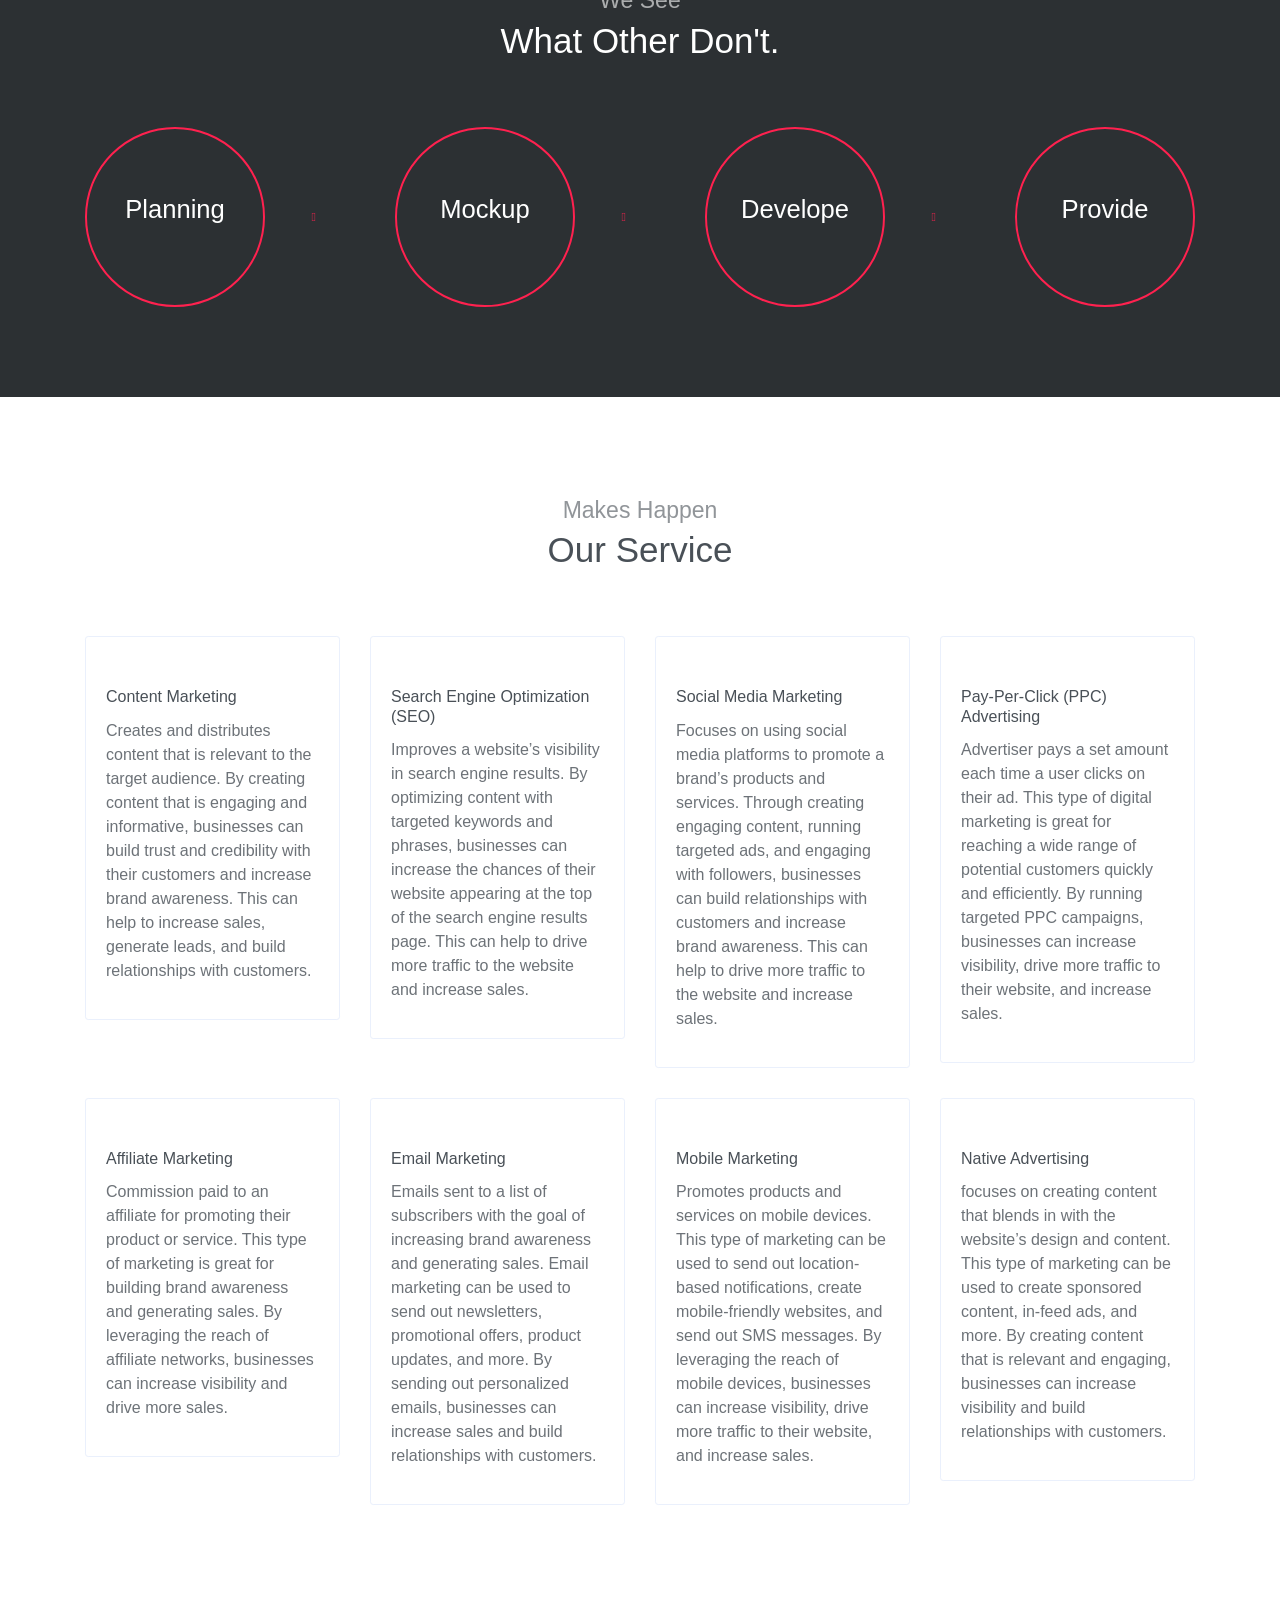
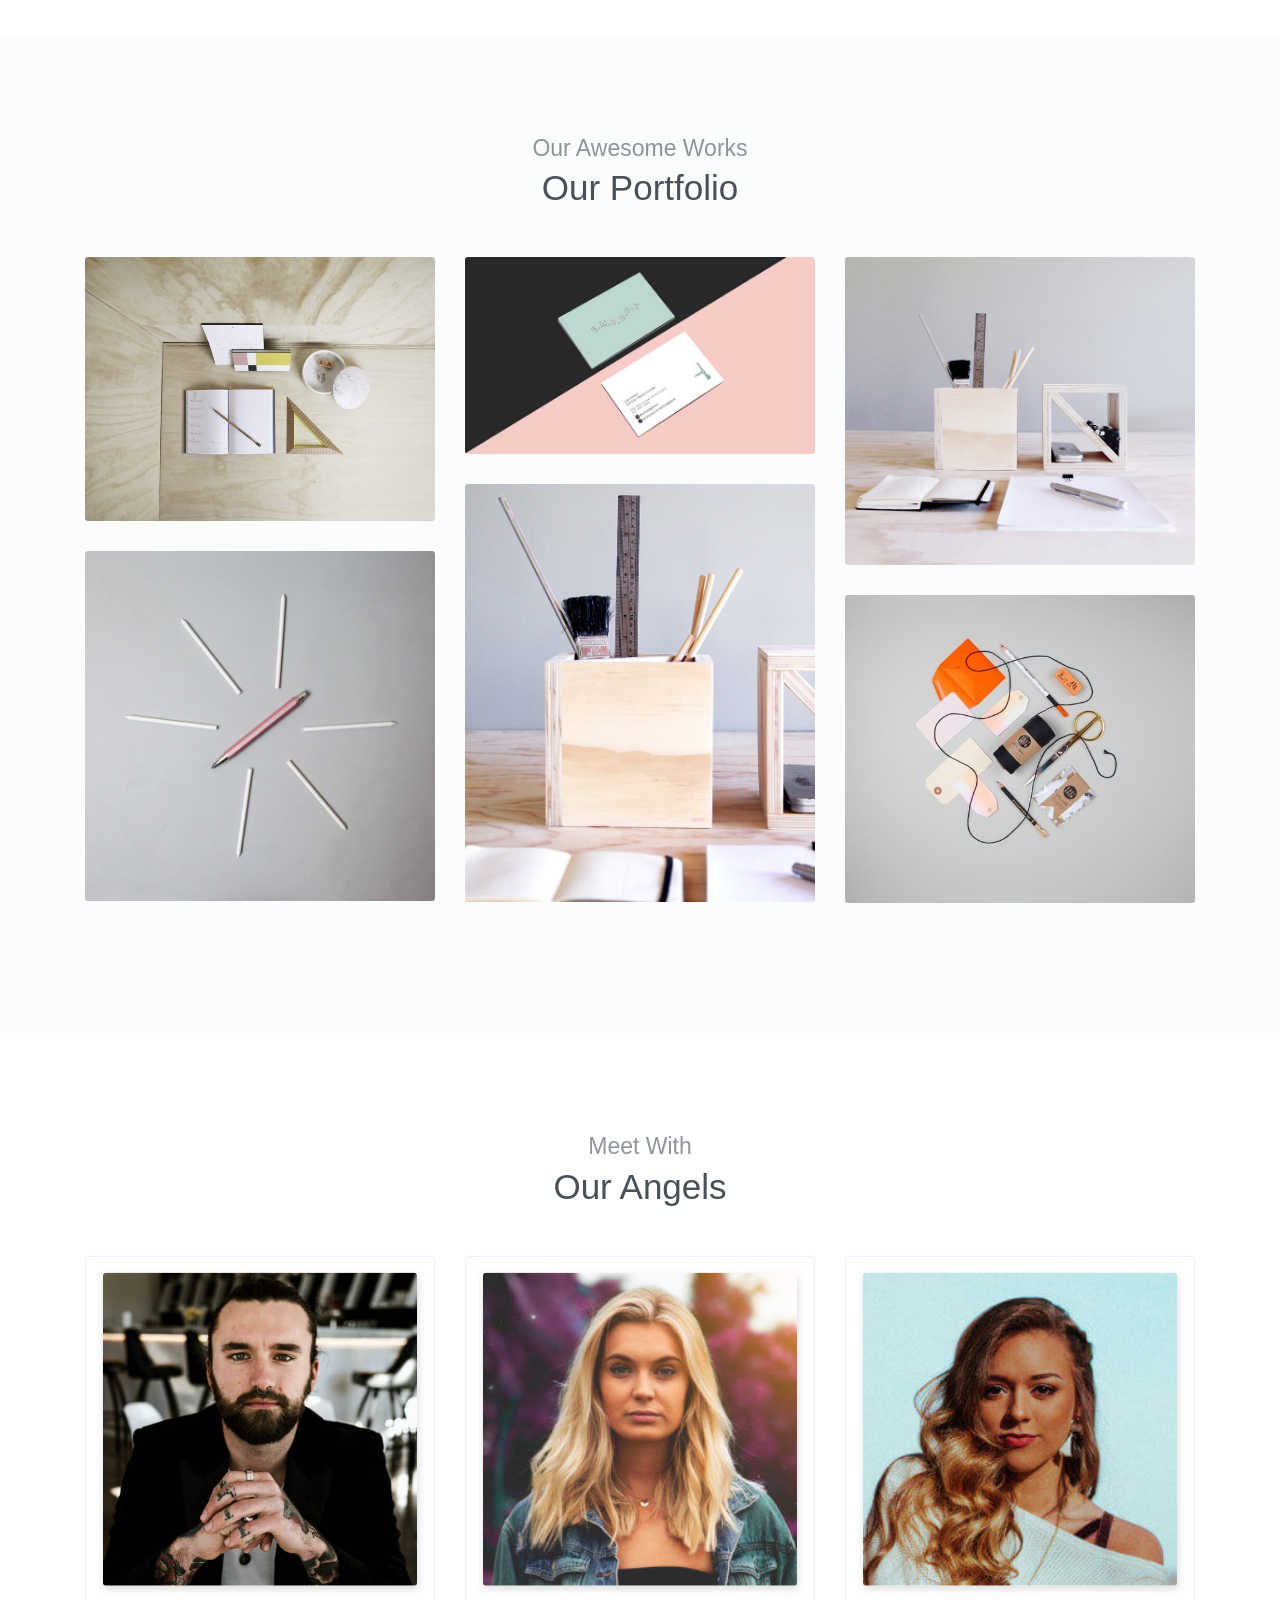
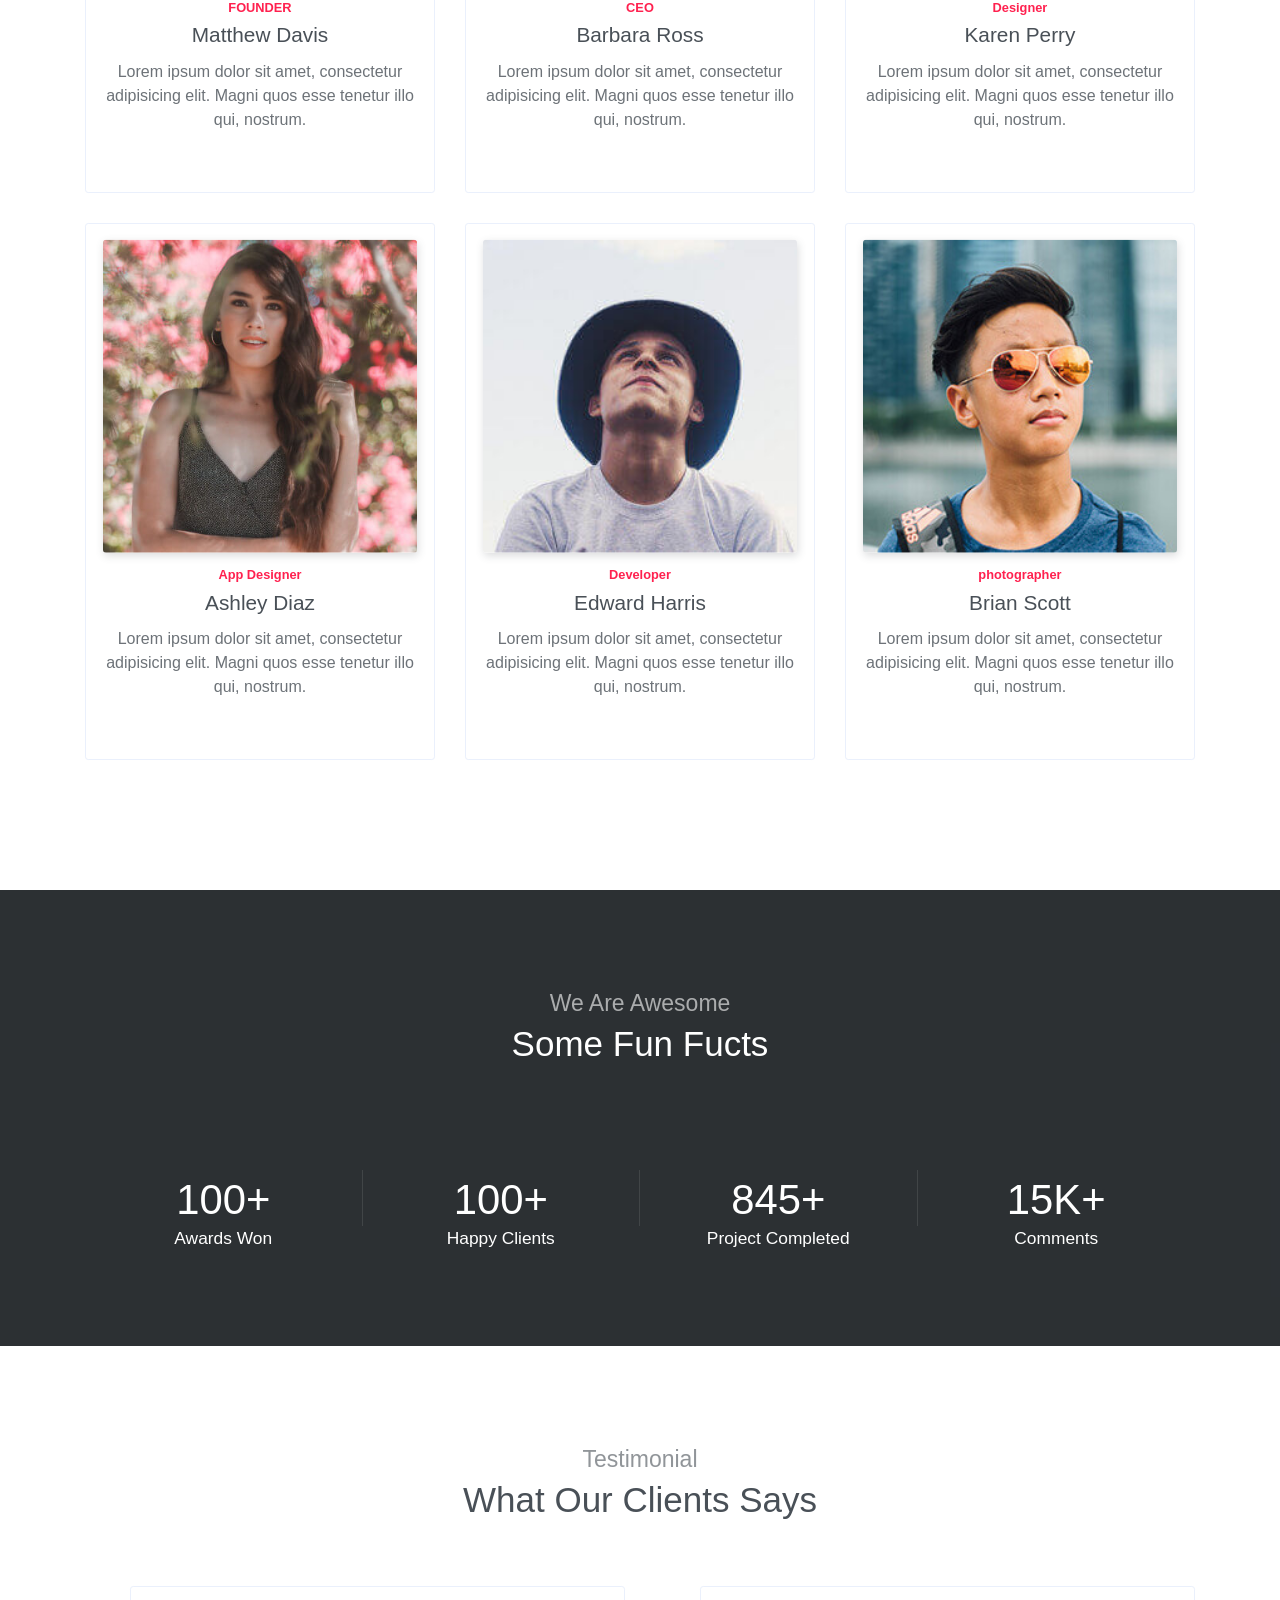
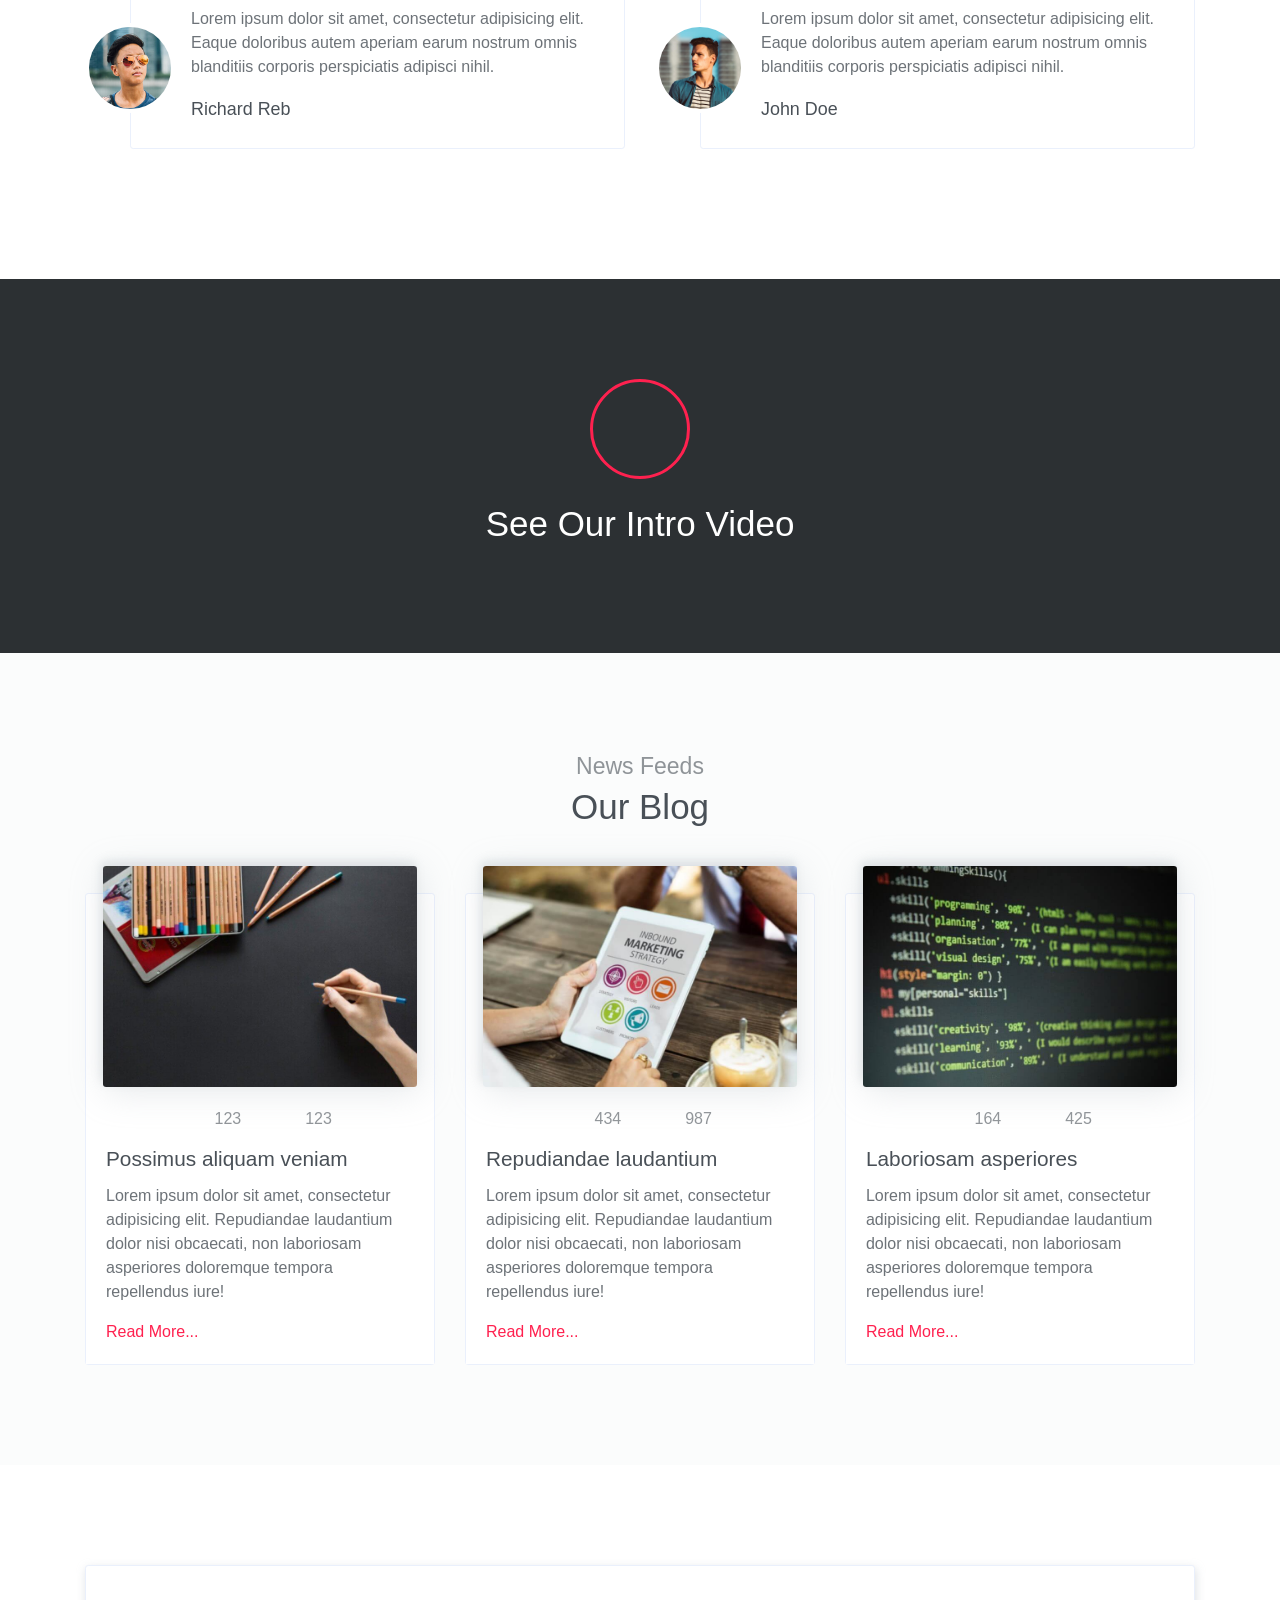
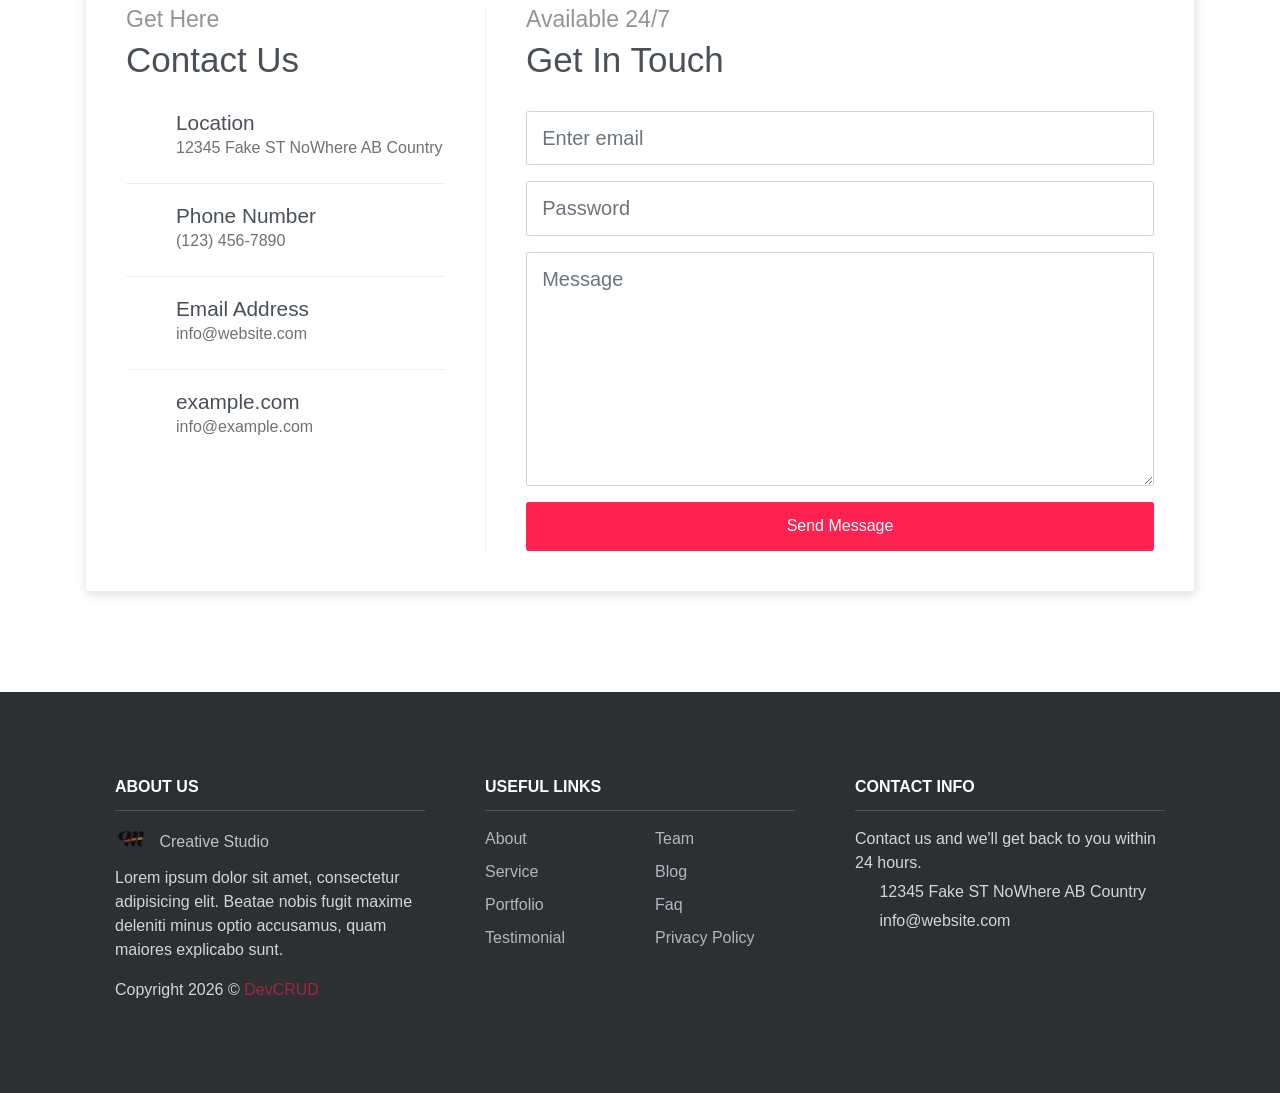
==== commit 3a5008b0: "up" ====
--- a/index.html
+++ b/index.html
@@ -52,9 +52,6 @@
                     <li class="nav-item">
                         <a class="nav-link" href="#contact">Contact</a>
                     </li>
-                    <li class="nav-item">
-                        <a class="nav-link btn btn-primary btn-sm ml-lg-3" href="components.html">Components</a>
-                    </li>
                 </ul>
             </div>
         </div>
@@ -64,8 +61,8 @@
     <!-- Page Header -->
     <header class="header">
         <div class="overlay">
-            <h6 class="subtitle">Small Team With Big Ideas</h6>
-            <h1 class="title">Creative Studio</h1>
+            <h6 class="subtitle">Unlocking Digital Potential</h6>
+            <h1 class="title">Macro Marekting</h1>
             <div class="buttons text-center">
                 <a href="#service" class="btn btn-primary rounded w-lg btn-lg my-1">Our Service</a>
                 <a href="#contact" class="btn btn-outline-light rounded w-lg btn-lg my-1">Contact Us</a>
@@ -78,18 +75,18 @@
     <div class="box text-center">
         <div class="box-item">
             <i class="ti-vector"></i>
-            <h6 class="box-title">UX/UI Design</h6>
-            <p>Lorem ipsum dolor sit amet, consectetur adipisicing elit. Omnis excepturi, repellat esse laborum explicabo quia.</p>
+            <h6 class="box-title">Copywriting</h6>
+            <p>Persuasive emailing for sales.</p>
         </div>
         <div class="box-item">
             <i class="ti-filter"></i>
             <h6 class="box-title">Web Development</h6>
-            <p>Lorem ipsum dolor sit amet, consectetur adipisicing elit. Omnis excepturi, repellat esse laborum explicabo quia.</p>
+            <p>Website Creation</p>
         </div>
         <div class="box-item">
             <i class="ti-mobile"></i>
-            <h6 class="box-title">App Design</h6>
-            <p>Lorem ipsum dolor sit amet, consectetur adipisicing elit. Omnis excepturi, repellat esse laborum explicabo quia.</p>
+            <h6 class="box-title">Google Ads</h6>
+            <p>Paid search advertising.</p>
         </div>
     </div>
     <!-- End of Box -->
@@ -117,7 +114,7 @@
     <section class="has-bg-img py-md">
         <div class="container text-center">
             <h6 class="section-subtitle">We See</h6>
-            <h6 class="section-title mb-6">What Other Don't See.</h6>
+            <h6 class="section-title mb-6">What Other Don't.</h6>
             <div class="widget mb-4">
                 <div class="widget-item">
                     <i class="ti-notepad"></i>
@@ -150,8 +147,8 @@
                     <div class="card mb-4">
                         <div class="card-body">
                             <h2 class="mb-4"><i class="ti-filter text-primary"></i></h2>
-                            <h6 class="card-title">corporis assumenda</h6>
-                            <p>Lorem ipsum dolor sit amet, consectetur adipisicing elit. Debitis amet saepe et!</p>
+                            <h6 class="card-title">Content Marketing</h6>
+                            <p>Creates and distributes content that is relevant to the target audience. By creating content that is engaging and informative, businesses can build trust and credibility with their customers and increase brand awareness. This can help to increase sales, generate leads, and build relationships with customers.</p>
                         </div>
                     </div>
                 </div>
@@ -159,8 +156,8 @@
                     <div class="card mb-4">
                         <div class="card-body">
                             <h2 class="mb-4"><i class="ti-paint-roller text-primary"></i></h2>
-                            <h6 class="card-title">Debitis amet</h6>
-                            <p>Lorem ipsum dolor sit amet, consectetur adipisicing elit. Debitis amet saepe et!</p>
+                            <h6 class="card-title">Search Engine Optimization (SEO)</h6>
+                            <p>Improves a website’s visibility in search engine results. By optimizing content with targeted keywords and phrases, businesses can increase the chances of their website appearing at the top of the search engine results page. This can help to drive more traffic to the website and increase sales.</p>
                         </div>
                     </div>
                 </div>
@@ -168,8 +165,8 @@
                     <div class="card mb-4">
                         <div class="card-body">
                             <h2 class="mb-4"><i class="ti-ruler-pencil text-primary"></i></h2>
-                            <h6 class="card-title">Libero temporibus</h6>
-                            <p>Lorem ipsum dolor sit amet, consectetur adipisicing elit. Debitis amet saepe et!</p>
+                            <h6 class="card-title">Social Media Marketing</h6>
+                            <p>Focuses on using social media platforms to promote a brand’s products and services. Through creating engaging content, running targeted ads, and engaging with followers, businesses can build relationships with customers and increase brand awareness. This can help to drive more traffic to the website and increase sales.</p>
                         </div>
                     </div>
                 </div>
@@ -177,8 +174,8 @@
                     <div class="card mb-4">
                         <div class="card-body">
                             <h2 class="mb-4"><i class="ti-layers text-primary"></i></h2>
-                            <h6 class="card-title">Perspiciatis explicabo</h6>
-                            <p>Lorem ipsum dolor sit amet, consectetur adipisicing elit. Debitis amet saepe et!</p>
+                            <h6 class="card-title">Pay-Per-Click (PPC) Advertising</h6>
+                            <p>Advertiser pays a set amount each time a user clicks on their ad. This type of digital marketing is great for reaching a wide range of potential customers quickly and efficiently. By running targeted PPC campaigns, businesses can increase visibility, drive more traffic to their website, and increase sales.</p>
                         </div>
                     </div>
                 </div>
@@ -186,8 +183,8 @@
                     <div class="card mb-4">
                         <div class="card-body">
                             <h2 class="mb-4"><i class="ti-bolt text-primary"></i></h2>
-                            <h6 class="card-title">Poluptatum</h6>
-                            <p>Lorem ipsum dolor sit amet, consectetur adipisicing elit. Debitis amet saepe et!</p>
+                            <h6 class="card-title">Affiliate Marketing</h6>
+                            <p>Commission paid to an affiliate for promoting their product or service. This type of marketing is great for building brand awareness and generating sales. By leveraging the reach of affiliate networks, businesses can increase visibility and drive more sales.</p>
                         </div>
                     </div>
                 </div>
@@ -195,8 +192,8 @@
                     <div class="card mb-4">
                         <div class="card-body">
                             <h2 class="mb-4"><i class="ti-palette text-primary"></i></h2>
-                            <h6 class="card-title">Nihil dicta</h6>
-                            <p>Lorem ipsum dolor sit amet, consectetur adipisicing elit. Debitis amet saepe et!</p>
+                            <h6 class="card-title">Email Marketing</h6>
+                            <p>Emails sent to a list of subscribers with the goal of increasing brand awareness and generating sales. Email marketing can be used to send out newsletters, promotional offers, product updates, and more. By sending out personalized emails, businesses can increase sales and build relationships with customers.</p>
                         </div>
                     </div>
                 </div>
@@ -204,8 +201,8 @@
                     <div class="card mb-4">
                         <div class="card-body">
                             <h2 class="mb-4"><i class="ti-stats-up text-primary"></i></h2>
-                            <h6 class="card-title">Repellendus maxime</h6>
-                            <p>Lorem ipsum dolor sit amet, consectetur adipisicing elit. Debitis amet saepe et!</p>
+                            <h6 class="card-title">Mobile Marketing</h6>
+                            <p>Promotes products and services on mobile devices. This type of marketing can be used to send out location-based notifications, create mobile-friendly websites, and send out SMS messages. By leveraging the reach of mobile devices, businesses can increase visibility, drive more traffic to their website, and increase sales.</p>
                         </div>
                     </div>
                 </div>
@@ -213,8 +210,8 @@
                     <div class="card mb-4">
                         <div class="card-body">
                             <h2 class="mb-4"><i class="ti-location-arrow text-primary"></i></h2>
-                            <h6 class="card-title">Sint vitae</h6>
-                            <p>Lorem ipsum dolor sit amet, consectetur adipisicing elit. Debitis amet saepe et!</p>
+                            <h6 class="card-title">Native Advertising</h6>
+                            <p>focuses on creating content that blends in with the website’s design and content. This type of marketing can be used to create sponsored content, in-feed ads, and more. By creating content that is relevant and engaging, businesses can increase visibility and build relationships with customers.</p>
                         </div>
                     </div>
                 </div>
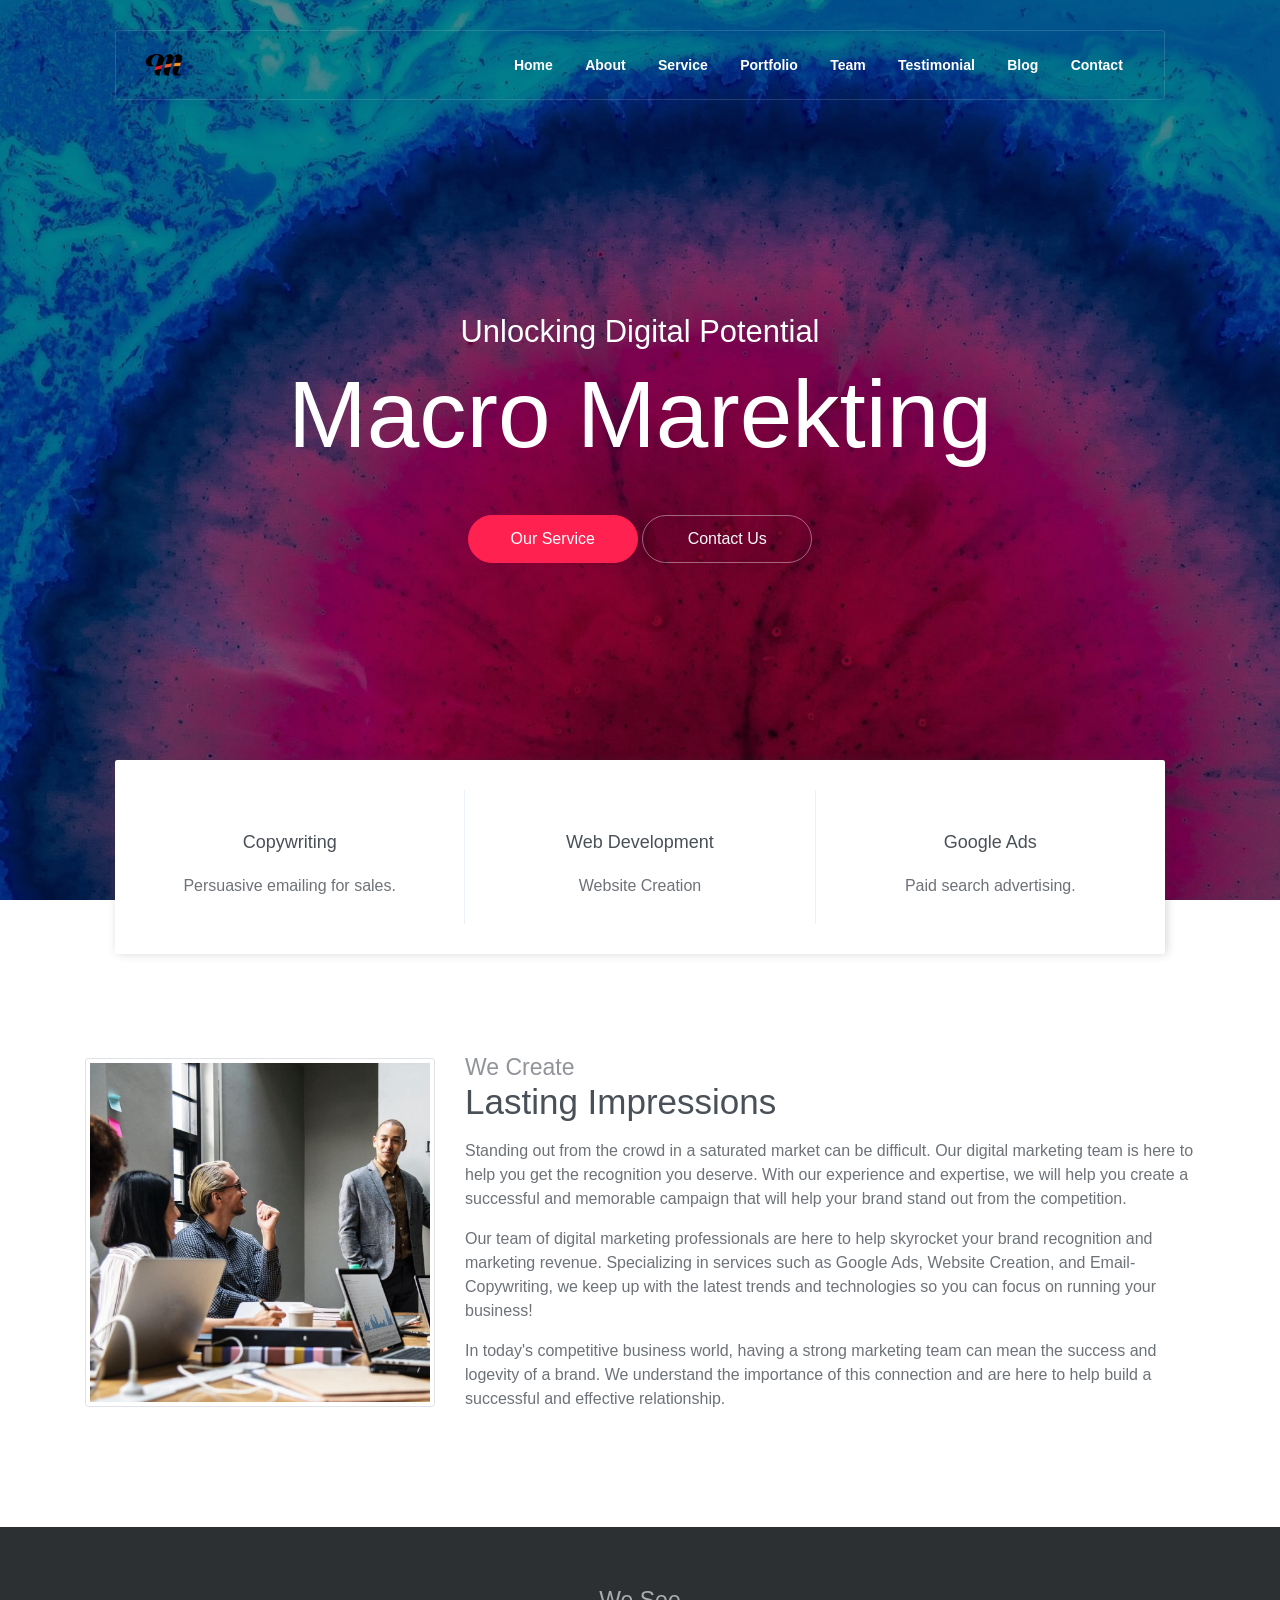
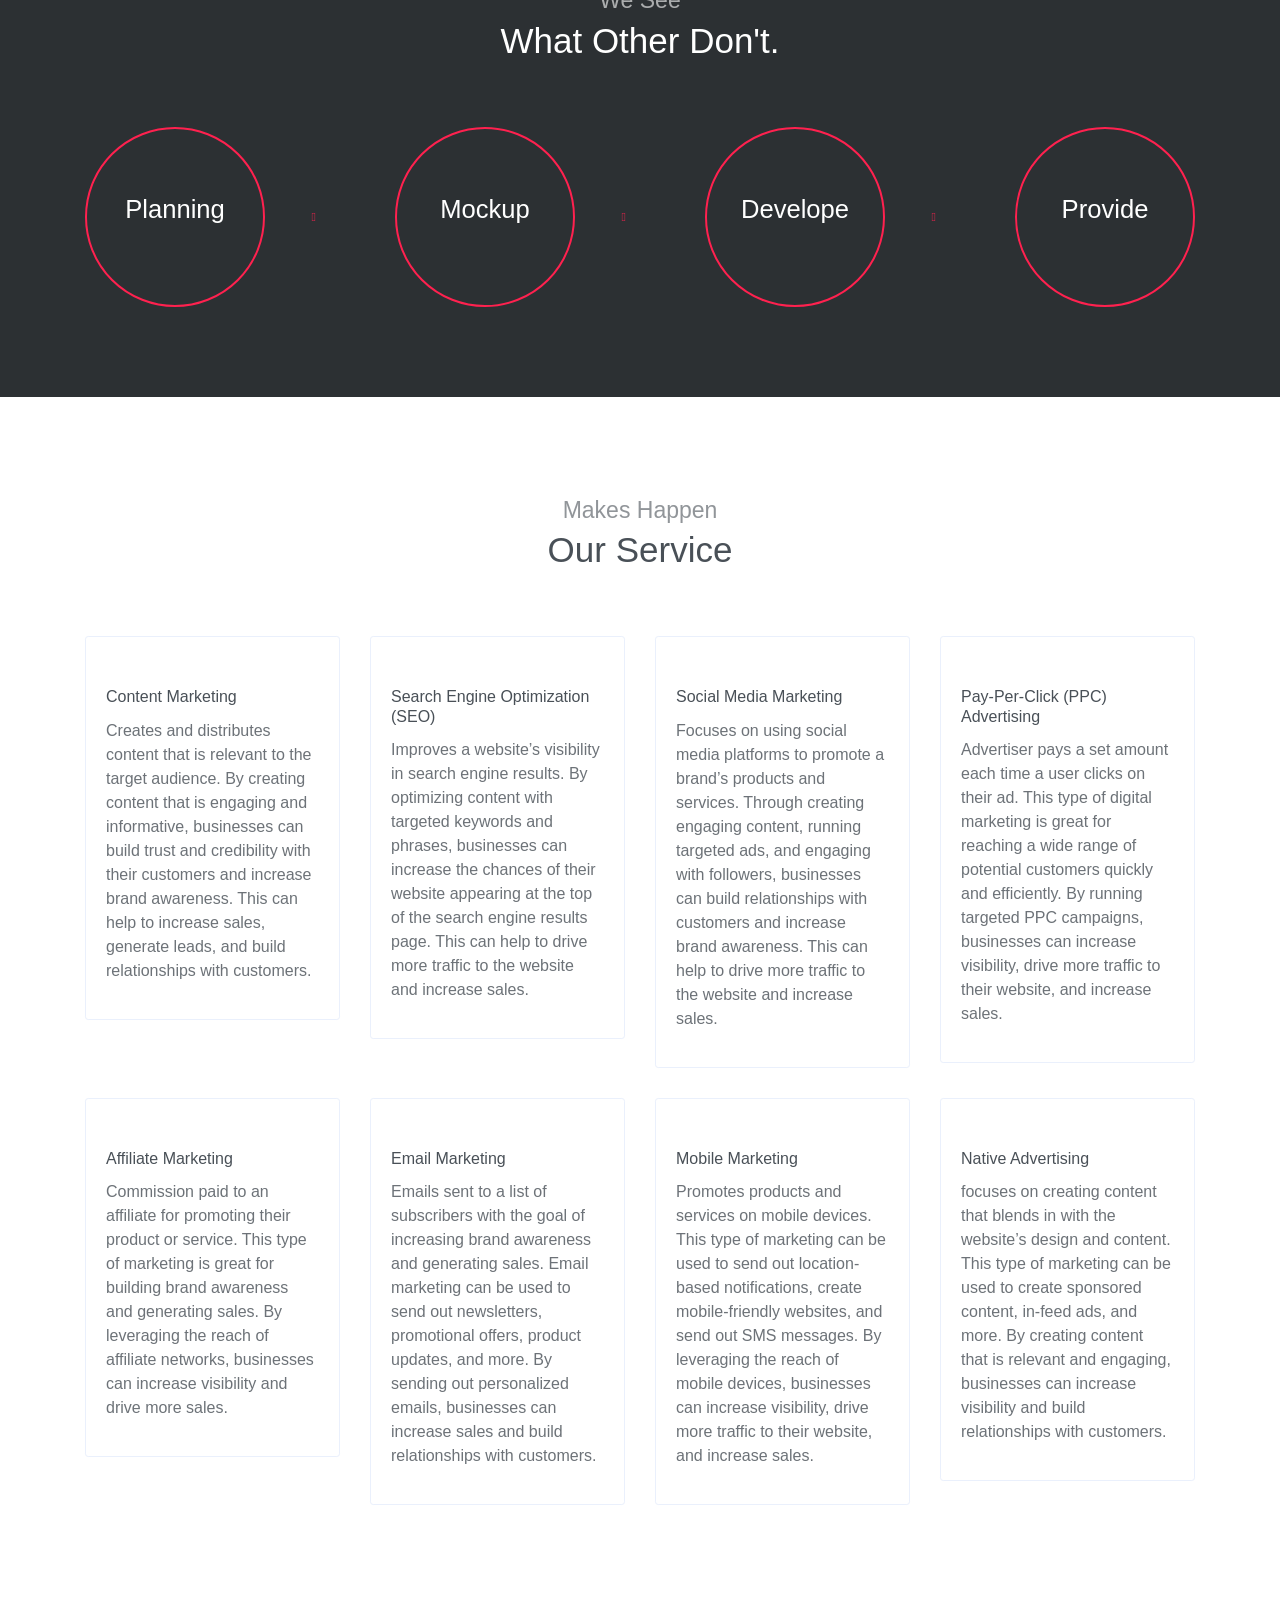
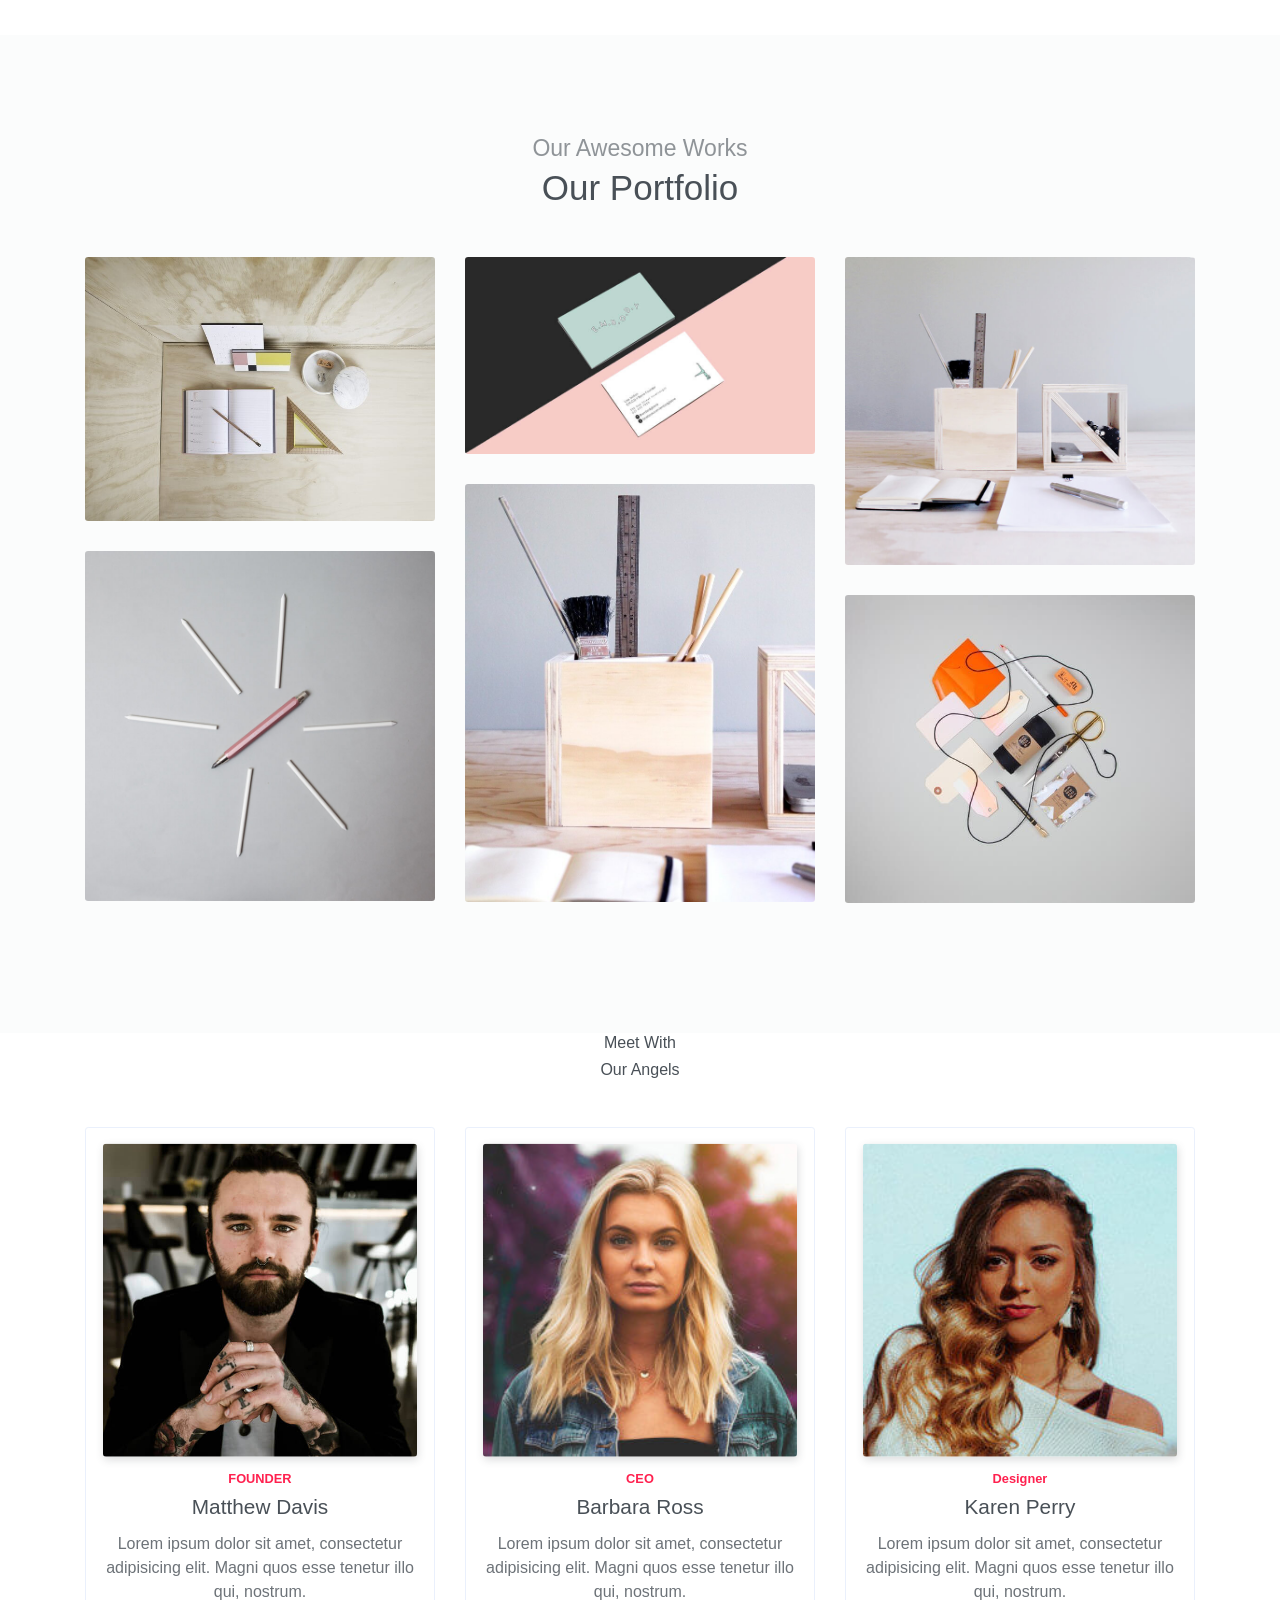
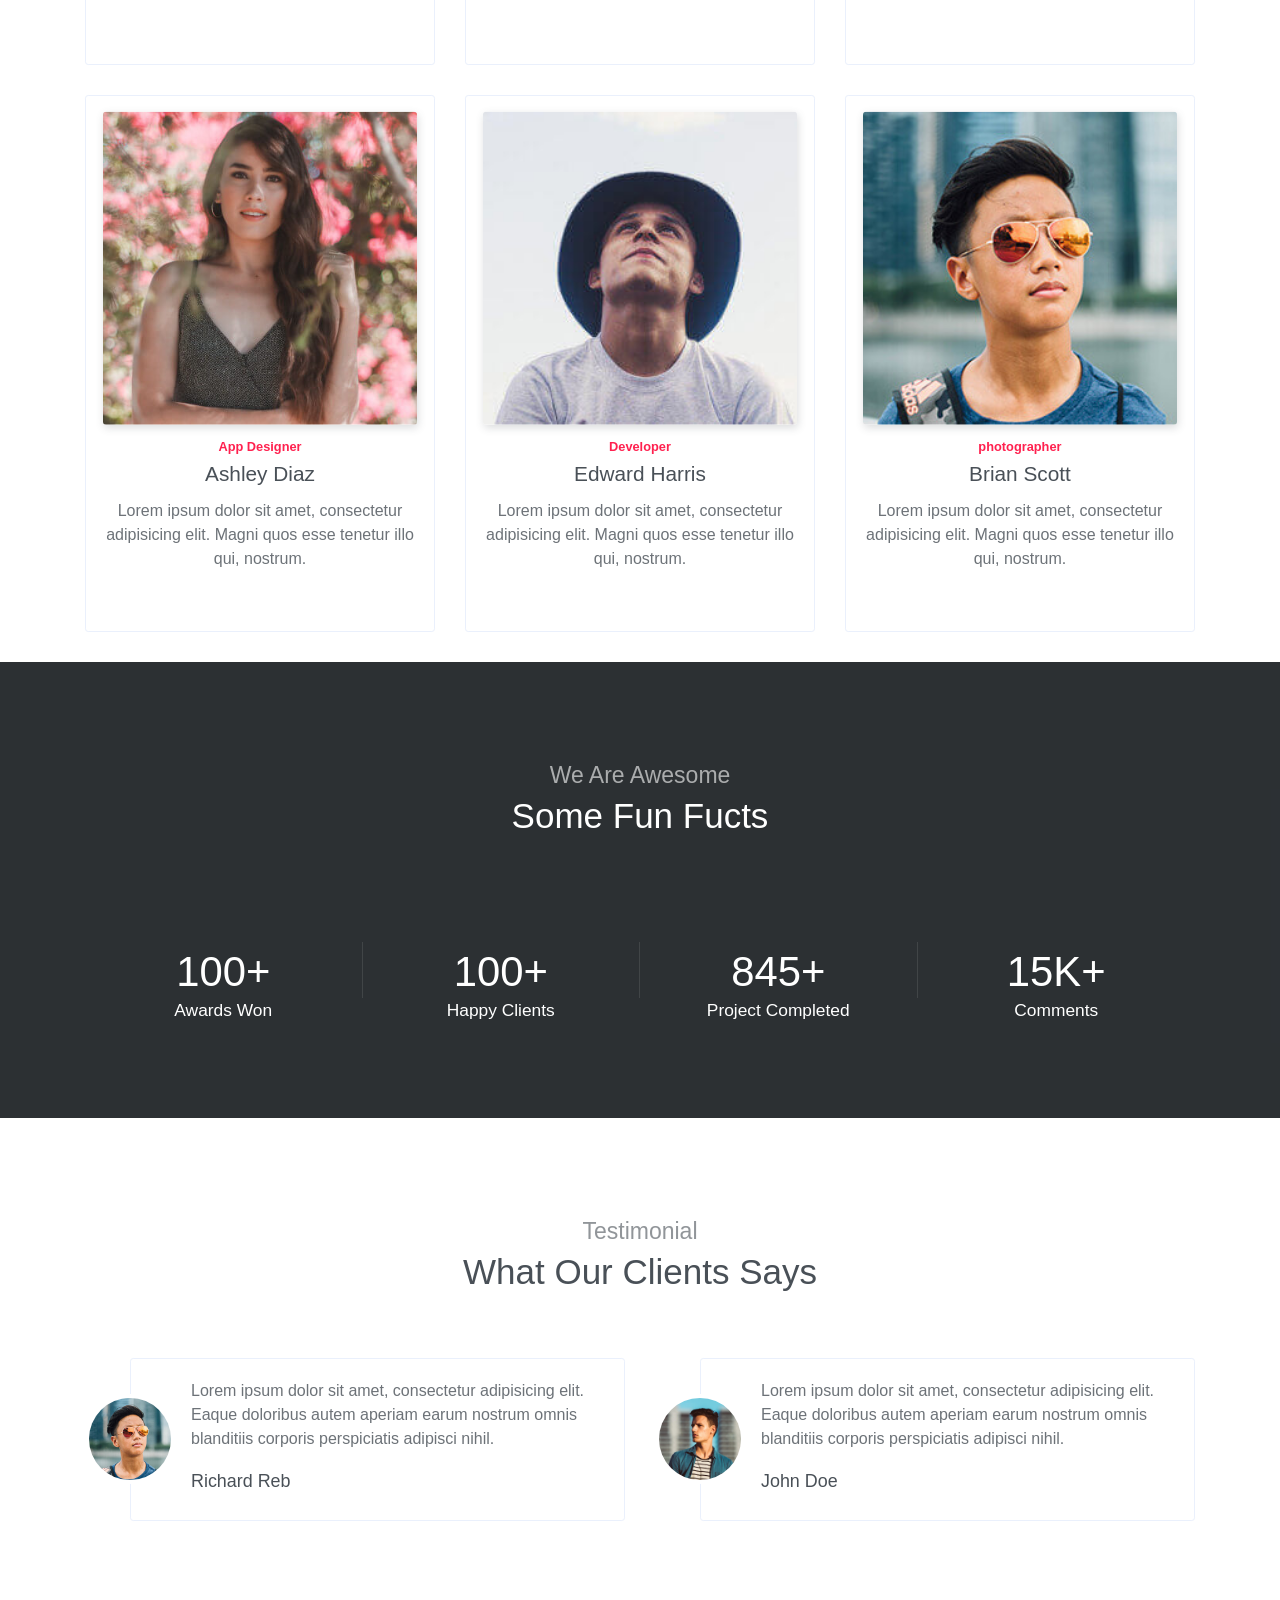
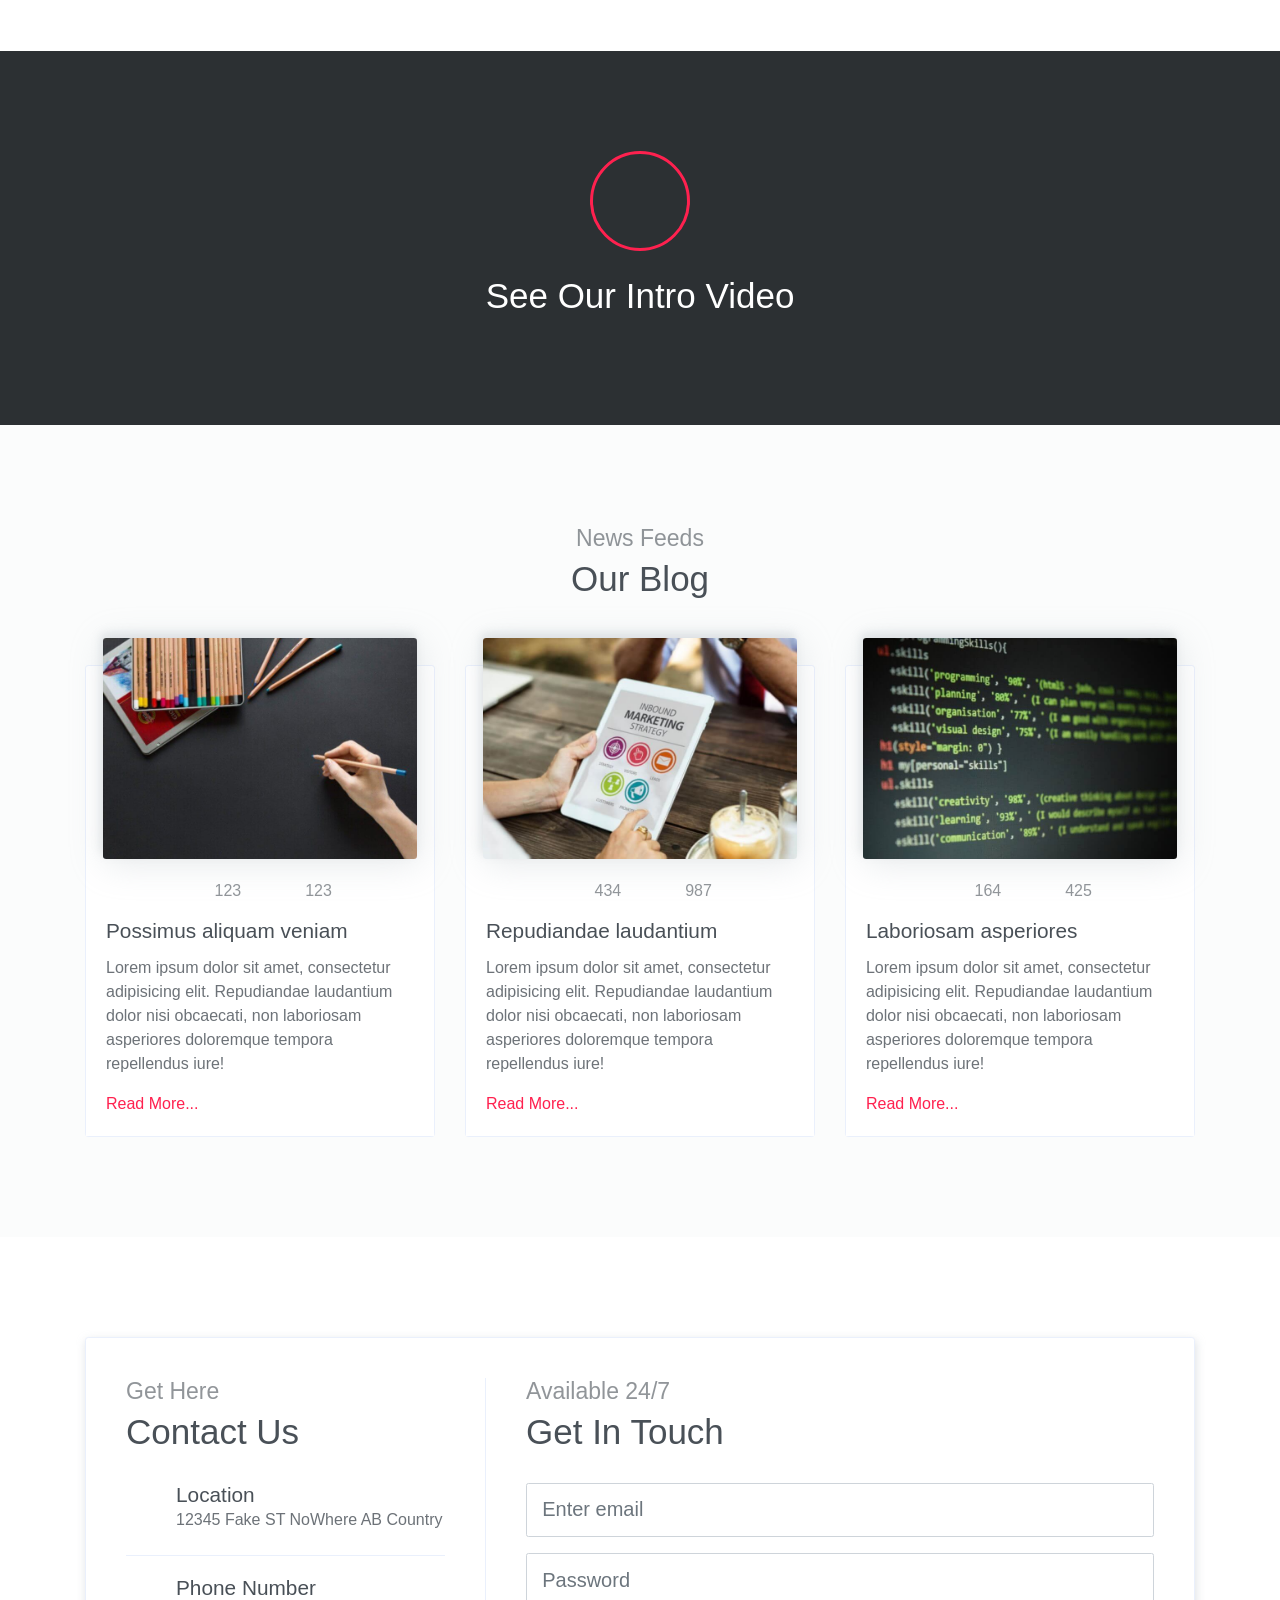
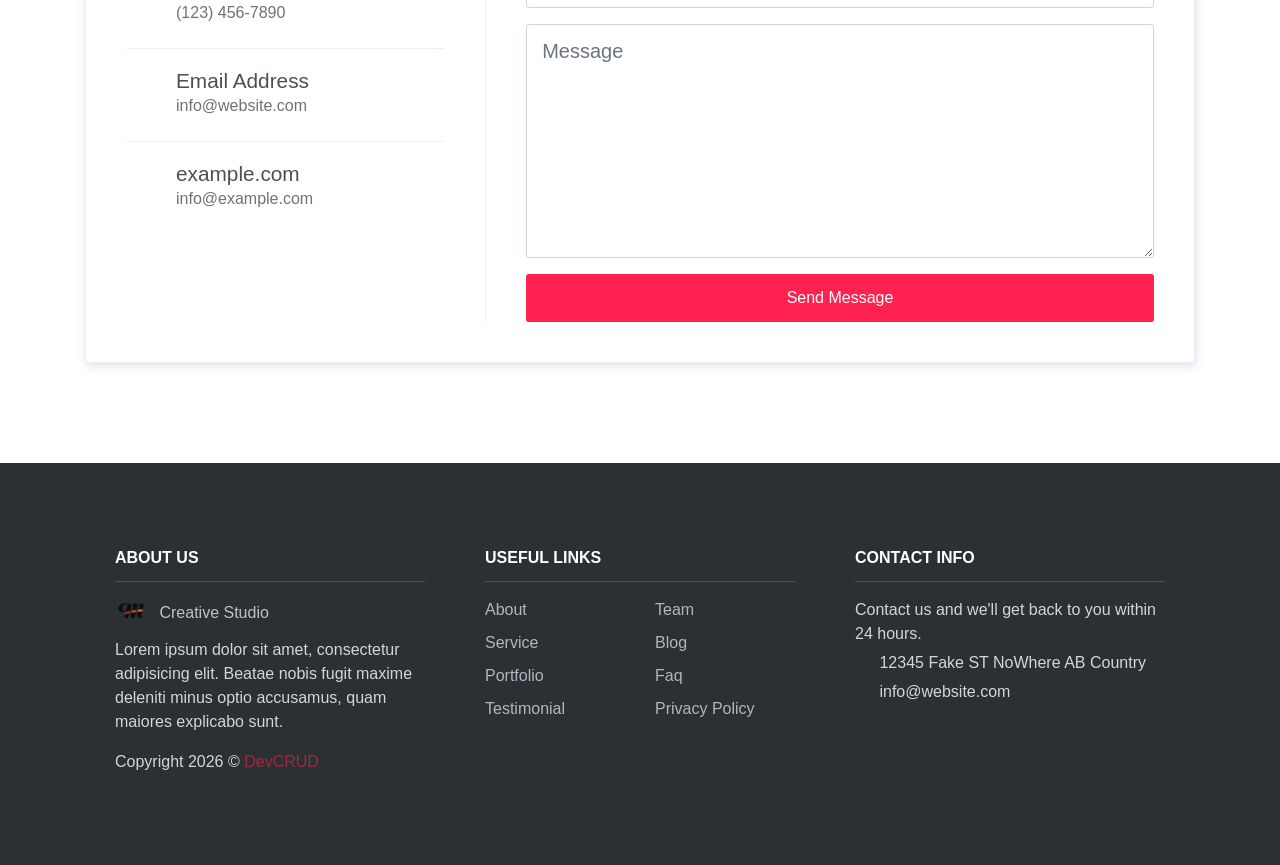
==== commit e71f571c: "Update index.html" ====
--- a/index.html
+++ b/index.html
@@ -299,7 +299,7 @@
     <!-- End of portfolio section -->
 
     <!-- Team Section -->
-    <section id="team">
+       <!-- <section id="team"> -->
         <div class="container">
             <h6 class="section-subtitle text-center">Meet With</h6>
             <h6 class="section-title mb-5 text-center">Our Angels</h6>
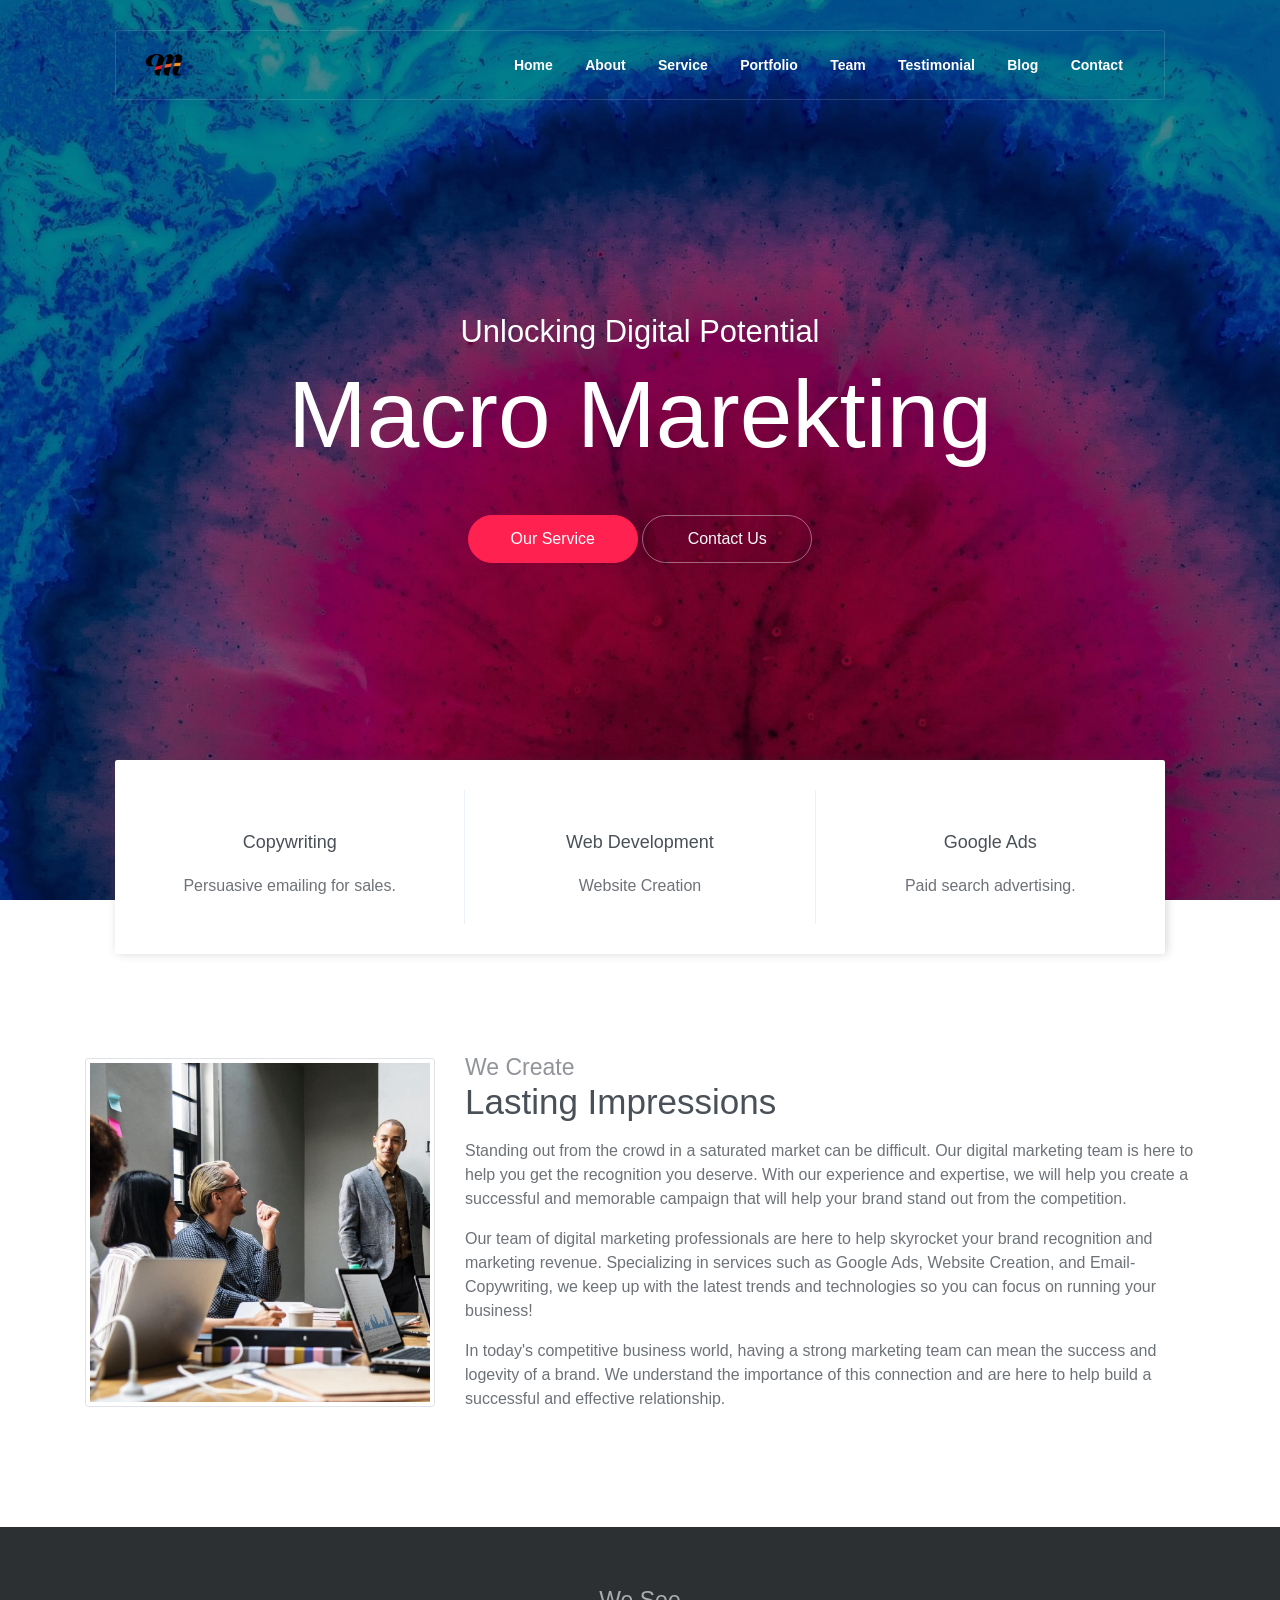
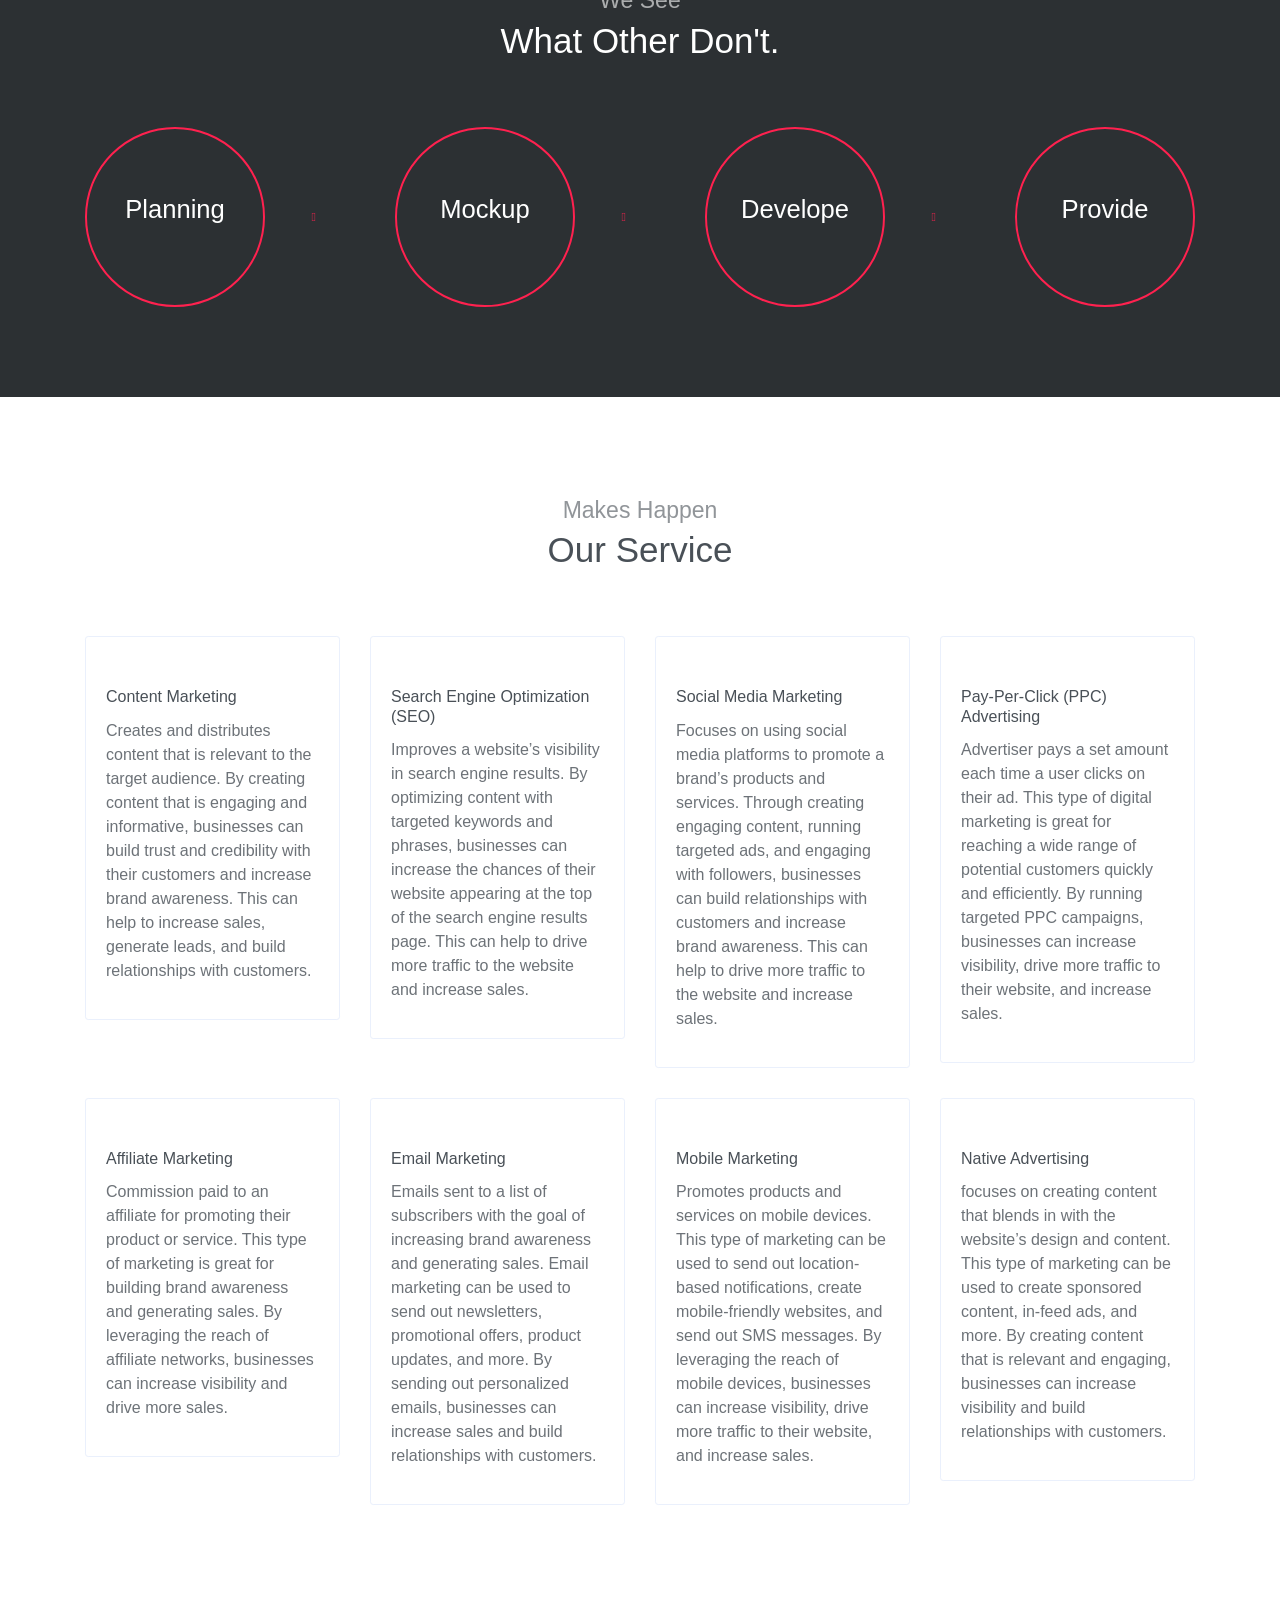
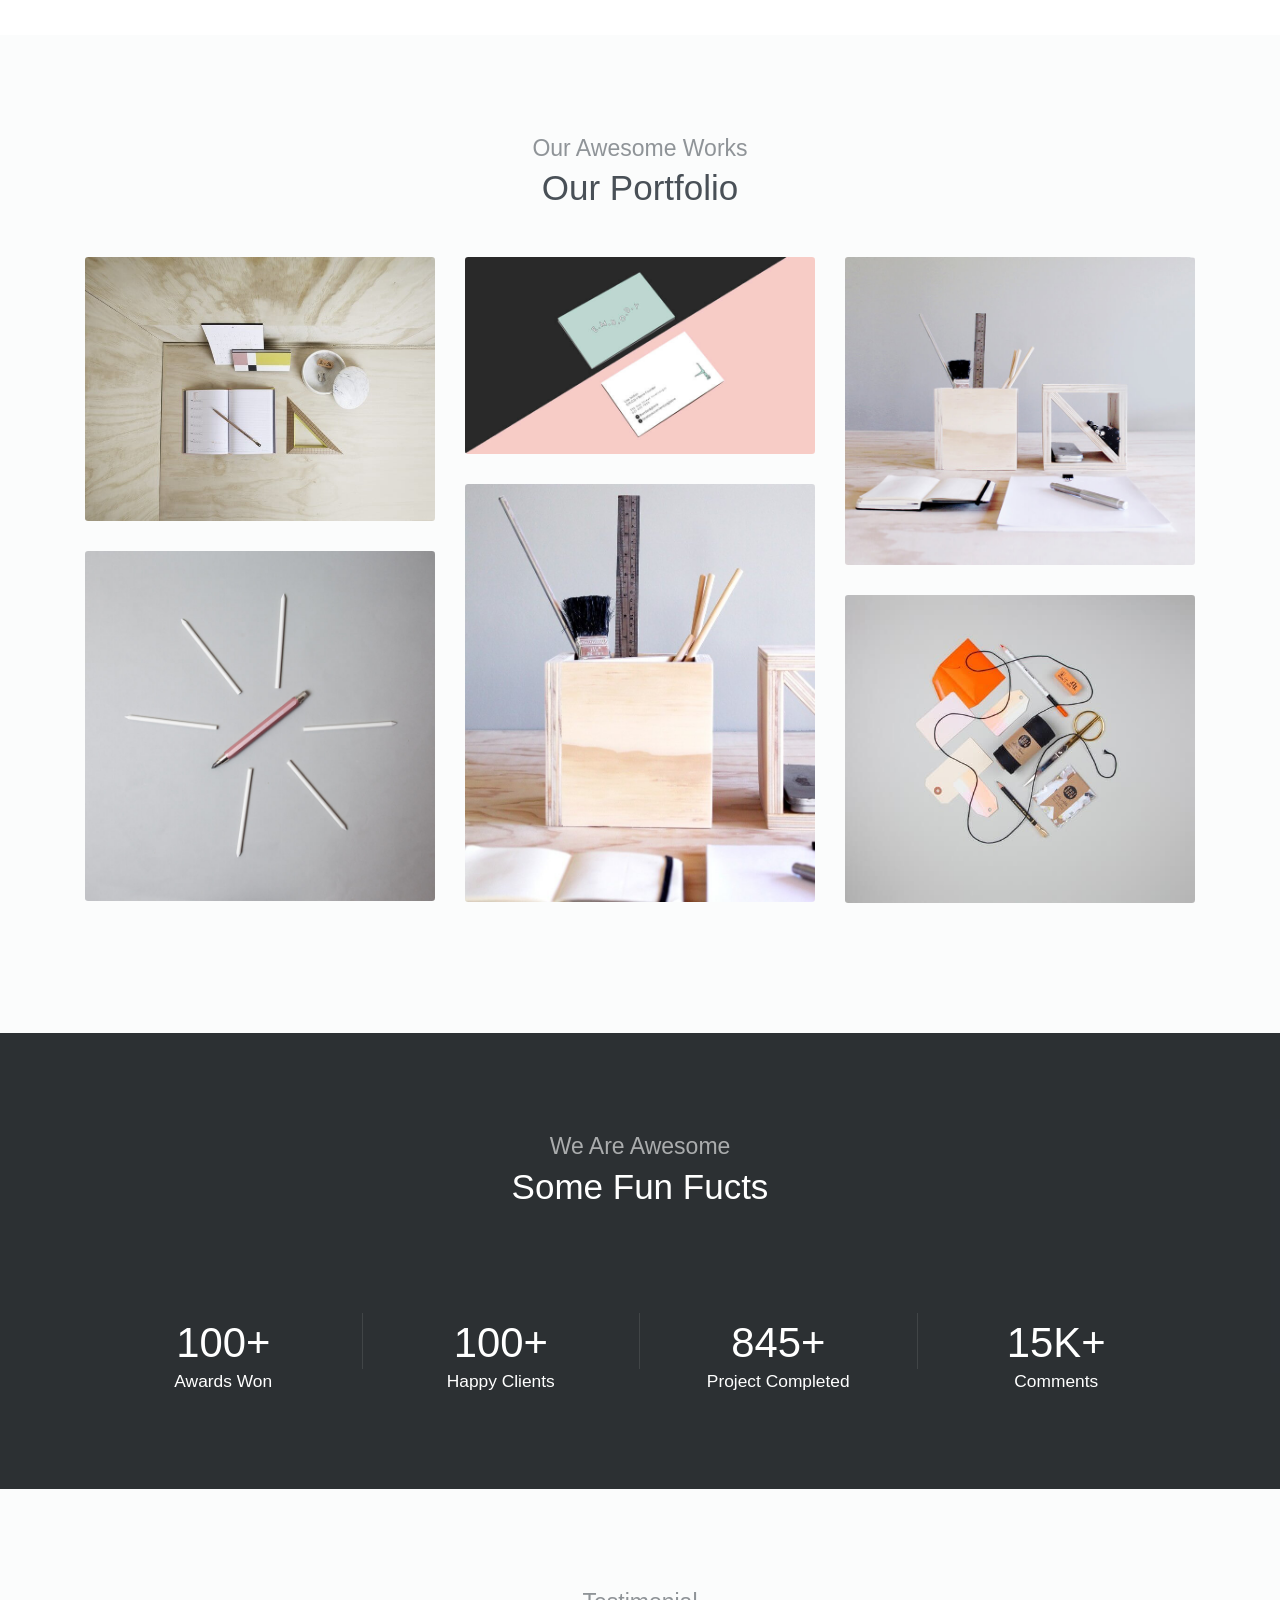
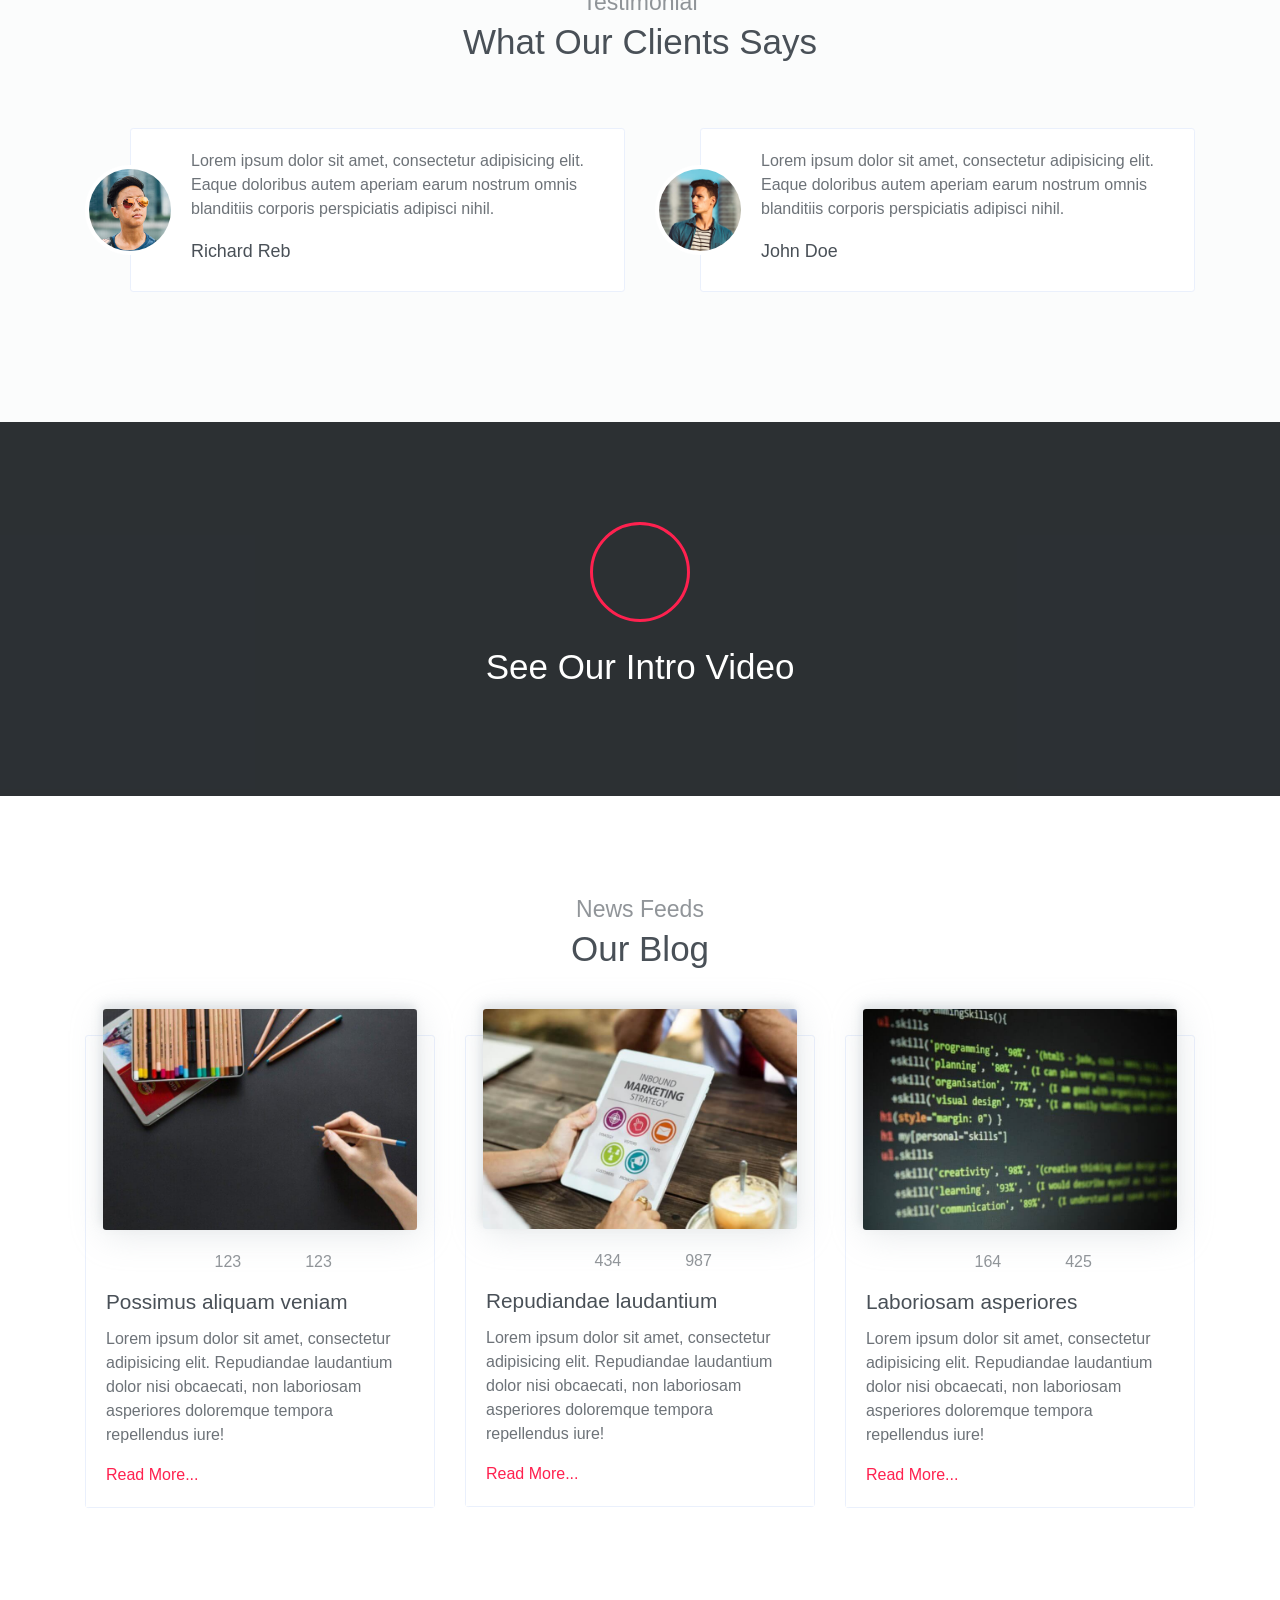
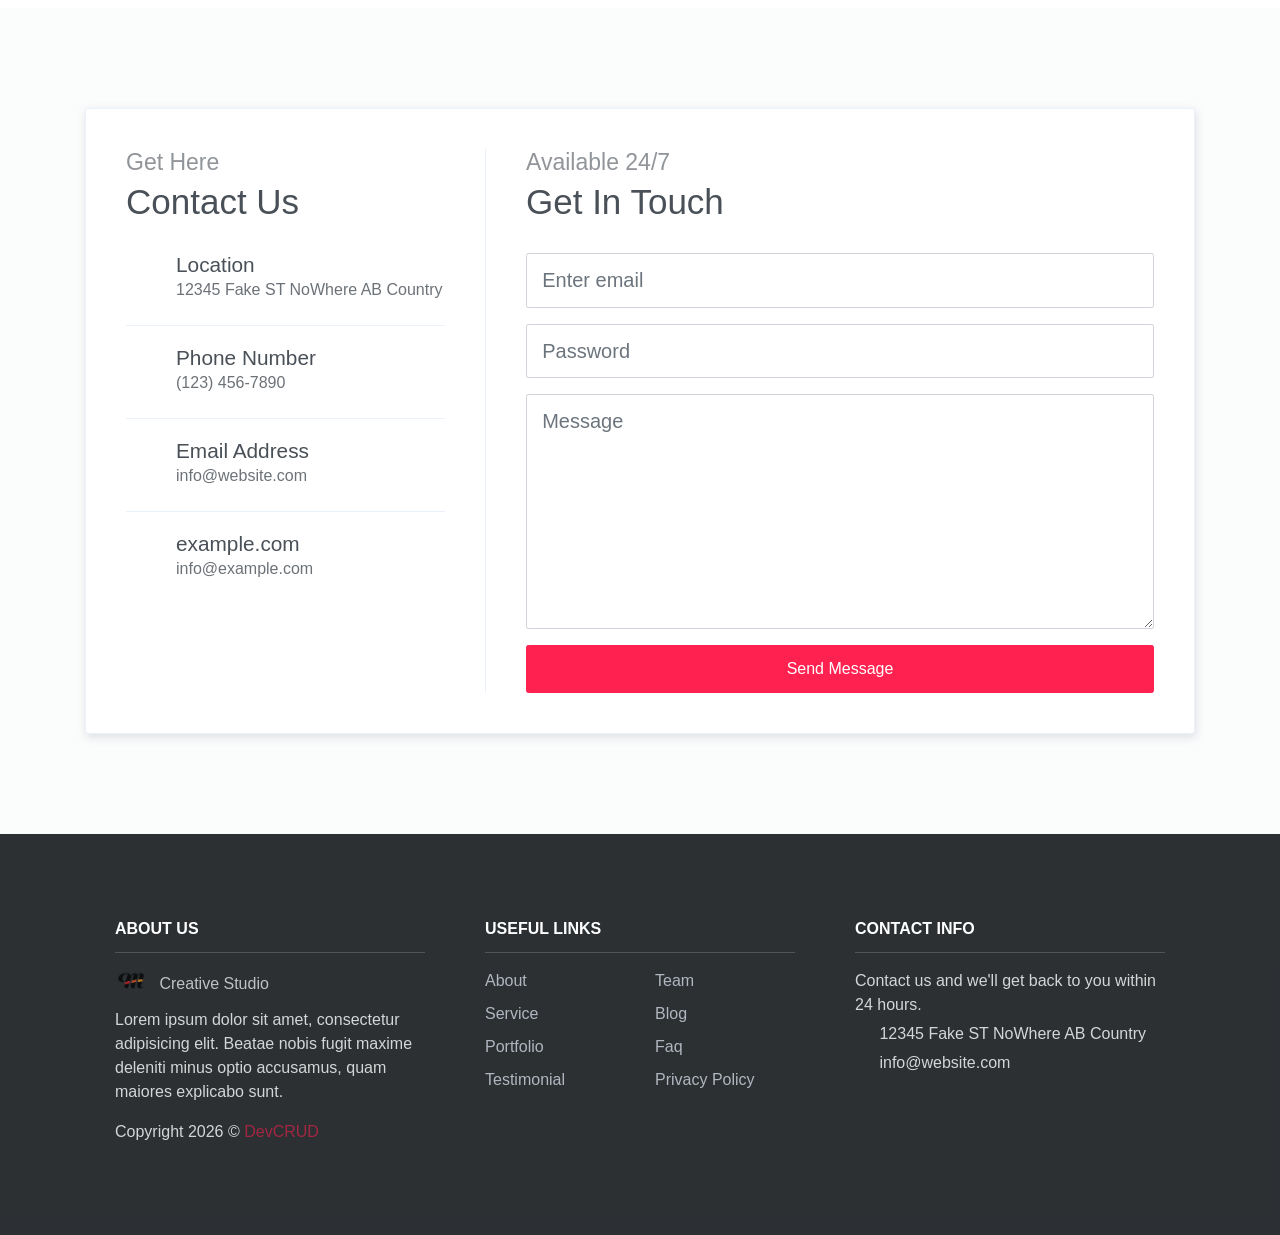
==== commit bcc8d9e4: "Update index.html" ====
--- a/index.html
+++ b/index.html
@@ -298,113 +298,6 @@
     </section>
     <!-- End of portfolio section -->
 
-    <!-- Team Section -->
-       <!-- <section id="team"> -->
-        <div class="container">
-            <h6 class="section-subtitle text-center">Meet With</h6>
-            <h6 class="section-title mb-5 text-center">Our Angels</h6>
-            <div class="row">
-                <div class="col-sm-6 col-md-4">
-                    <div class="card text-center mb-4">
-                        <img class="card-img-top inset" src="assets/imgs/avatar.jpg">
-                        <div class="card-body">
-                            <h6 class="small text-primary font-weight-bold">FOUNDER</h6>
-                            <h5 class="card-title">Matthew Davis</h5>
-                            <p>Lorem ipsum dolor sit amet, consectetur adipisicing elit. Magni quos esse tenetur illo qui, nostrum.</p>
-                            <div class="socials">
-                                <a href="javascript:void(0)"><i class="ti-facebook"></i> </a>
-                                <a href="javascript:void(0)"><i class="ti-github"></i></a>
-                                <a href="javascript:void(0)"><i class="ti-dropbox"></i></a>
-                                <a href="javascript:void(0)"><i class="ti-twitter"></i></a>
-                            </div>
-                        </div>
-                    </div>
-                </div>
-                <div class="col-sm-6 col-md-4">
-                    <div class="card text-center mb-4">
-                        <img class="card-img-top inset" src="assets/imgs/avatar-1.jpg">
-                        <div class="card-body">
-                            <h6 class="small text-primary font-weight-bold">CEO</h6>
-                            <h5 class="card-title">Barbara Ross</h5>
-                            <p>Lorem ipsum dolor sit amet, consectetur adipisicing elit. Magni quos esse tenetur illo qui, nostrum.</p>
-                            <div class="socials">
-                                <a href="javascript:void(0)"><i class="ti-facebook"></i> </a>
-                                <a href="javascript:void(0)"><i class="ti-github"></i></a>
-                                <a href="javascript:void(0)"><i class="ti-dropbox"></i></a>
-                                <a href="javascript:void(0)"><i class="ti-twitter"></i></a>
-                            </div>
-                        </div>
-                    </div>
-                </div>
-                <div class="col-sm-6 col-md-4">
-                    <div class="card text-center mb-4">
-                        <img class="card-img-top inset" src="assets/imgs/avatar-2.jpg">
-                        <div class="card-body">
-                            <h6 class="small text-primary font-weight-bold">Designer</h6>
-                            <h5 class="card-title">Karen Perry</h5>
-                            <p>Lorem ipsum dolor sit amet, consectetur adipisicing elit. Magni quos esse tenetur illo qui, nostrum.</p>
-                            <div class="socials">
-                                <a href="javascript:void(0)"><i class="ti-facebook"></i> </a>
-                                <a href="javascript:void(0)"><i class="ti-github"></i></a>
-                                <a href="javascript:void(0)"><i class="ti-dropbox"></i></a>
-                                <a href="javascript:void(0)"><i class="ti-twitter"></i></a>
-                            </div>
-                        </div>
-                    </div>
-                </div>
-                <div class="col-sm-6 col-md-4">
-                    <div class="card text-center mb-4">
-                        <img class="card-img-top inset" src="assets/imgs/avatar-3.jpg">
-                        <div class="card-body">
-                            <h6 class="small text-primary font-weight-bold">App Designer</h6>
-                            <h5 class="card-title">Ashley Diaz</h5>
-                            <p>Lorem ipsum dolor sit amet, consectetur adipisicing elit. Magni quos esse tenetur illo qui, nostrum.</p>
-                            <div class="socials">
-                                <a href="javascript:void(0)"><i class="ti-facebook"></i> </a>
-                                <a href="javascript:void(0)"><i class="ti-github"></i></a>
-                                <a href="javascript:void(0)"><i class="ti-dropbox"></i></a>
-                                <a href="javascript:void(0)"><i class="ti-twitter"></i></a>
-                            </div>
-                        </div>
-                    </div>
-                </div>
-                <div class="col-sm-6 col-md-4">
-                    <div class="card text-center mb-4">
-                        <img class="card-img-top inset" src="assets/imgs/avatar-4.jpg">
-                        <div class="card-body">
-                            <h6 class="small text-primary font-weight-bold">Developer</h6>
-                            <h5 class="card-title">Edward Harris</h5>
-                            <p>Lorem ipsum dolor sit amet, consectetur adipisicing elit. Magni quos esse tenetur illo qui, nostrum.</p>
-                            <div class="socials">
-                                <a href="javascript:void(0)"><i class="ti-facebook"></i> </a>
-                                <a href="javascript:void(0)"><i class="ti-github"></i></a>
-                                <a href="javascript:void(0)"><i class="ti-dropbox"></i></a>
-                                <a href="javascript:void(0)"><i class="ti-twitter"></i></a>
-                            </div>
-                        </div>
-                    </div>
-                </div>
-                <div class="col-sm-6 col-md-4">
-                    <div class="card text-center mb-4">
-                        <img class="card-img-top inset" src="assets/imgs/avatar-5.jpg">
-                        <div class="card-body">
-                            <h6 class="small text-primary font-weight-bold">photographer</h6>
-                            <h5 class="card-title">Brian Scott</h5>
-                            <p>Lorem ipsum dolor sit amet, consectetur adipisicing elit. Magni quos esse tenetur illo qui, nostrum.</p>
-                            <div class="socials">
-                                <a href="javascript:void(0)"><i class="ti-facebook"></i> </a>
-                                <a href="javascript:void(0)"><i class="ti-github"></i></a>
-                                <a href="javascript:void(0)"><i class="ti-dropbox"></i></a>
-                                <a href="javascript:void(0)"><i class="ti-twitter"></i></a>
-                            </div>
-                        </div>
-                    </div>
-                </div>
-
-            </div>
-        </div>
-    </section>
-    <!-- End of Team Sectoin -->
 
     <!-- Fatcs Section -->
     <section class="has-bg-img bg-img-2">
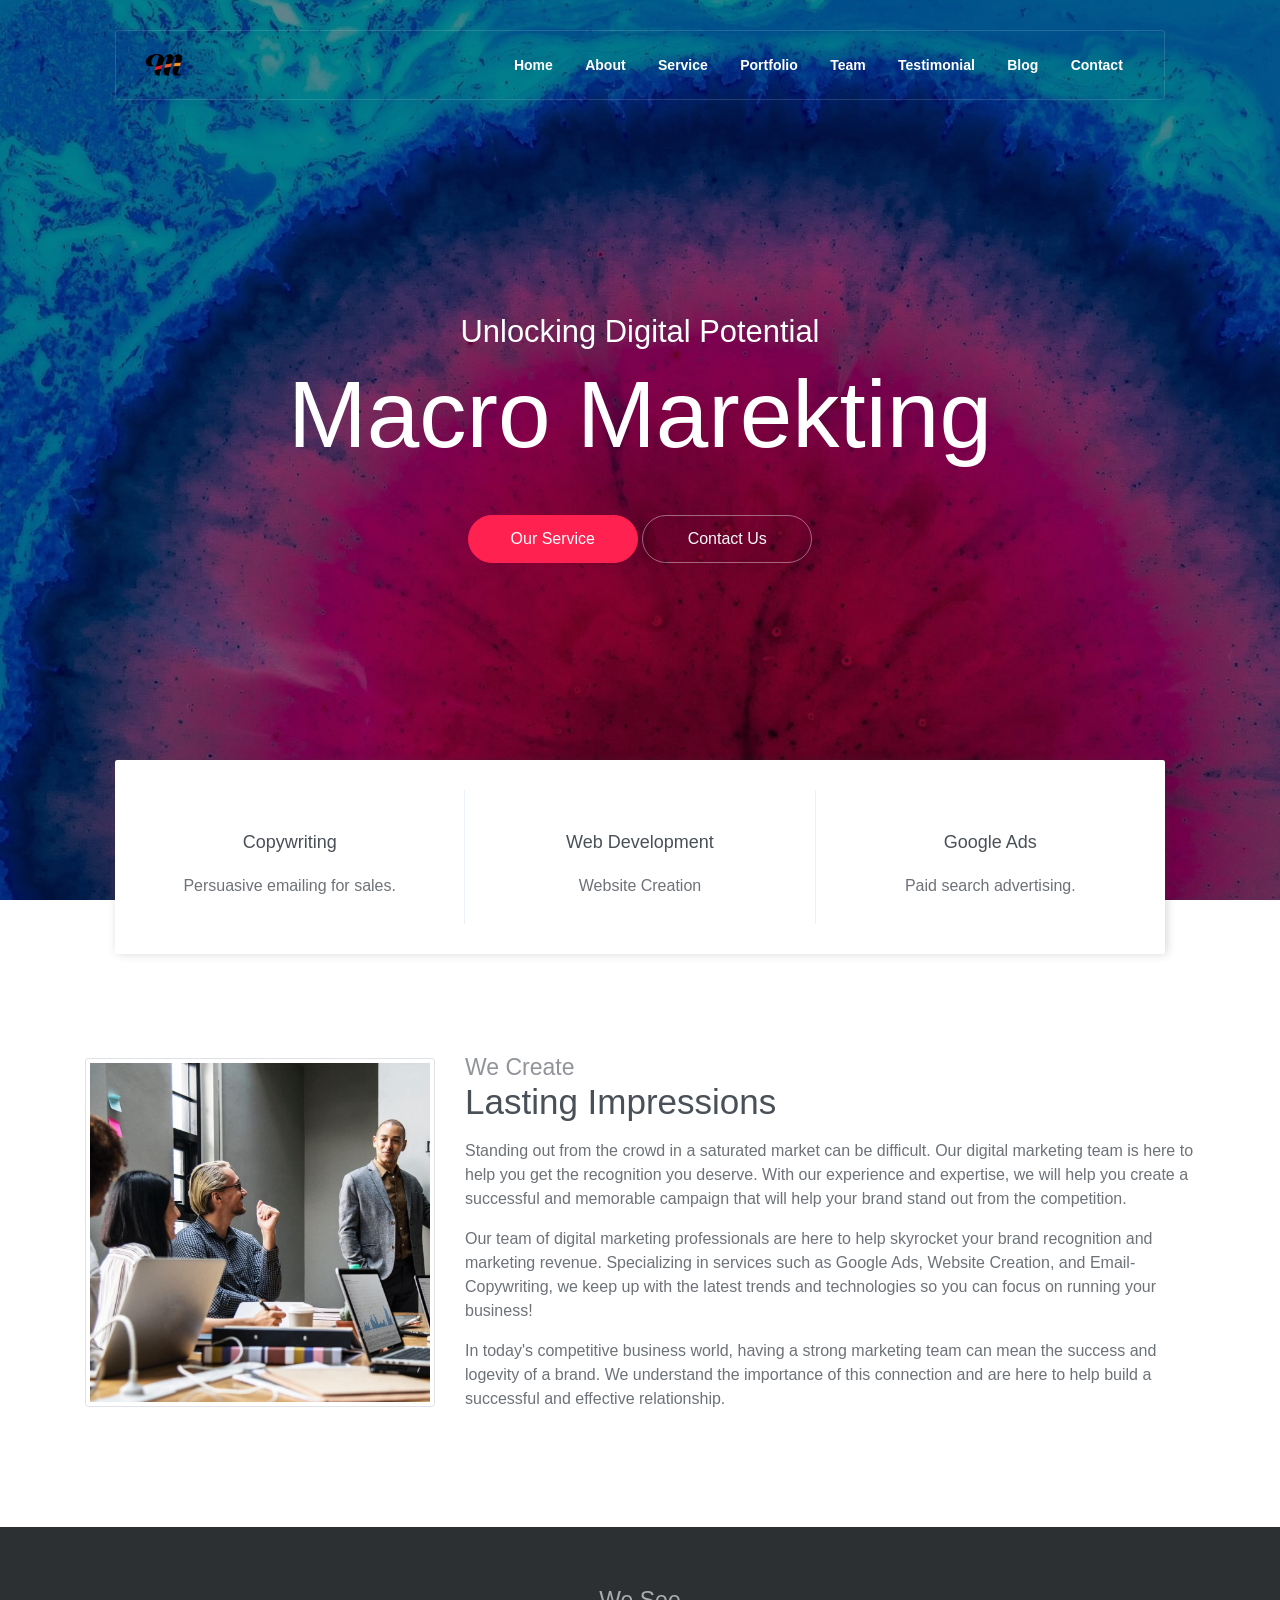
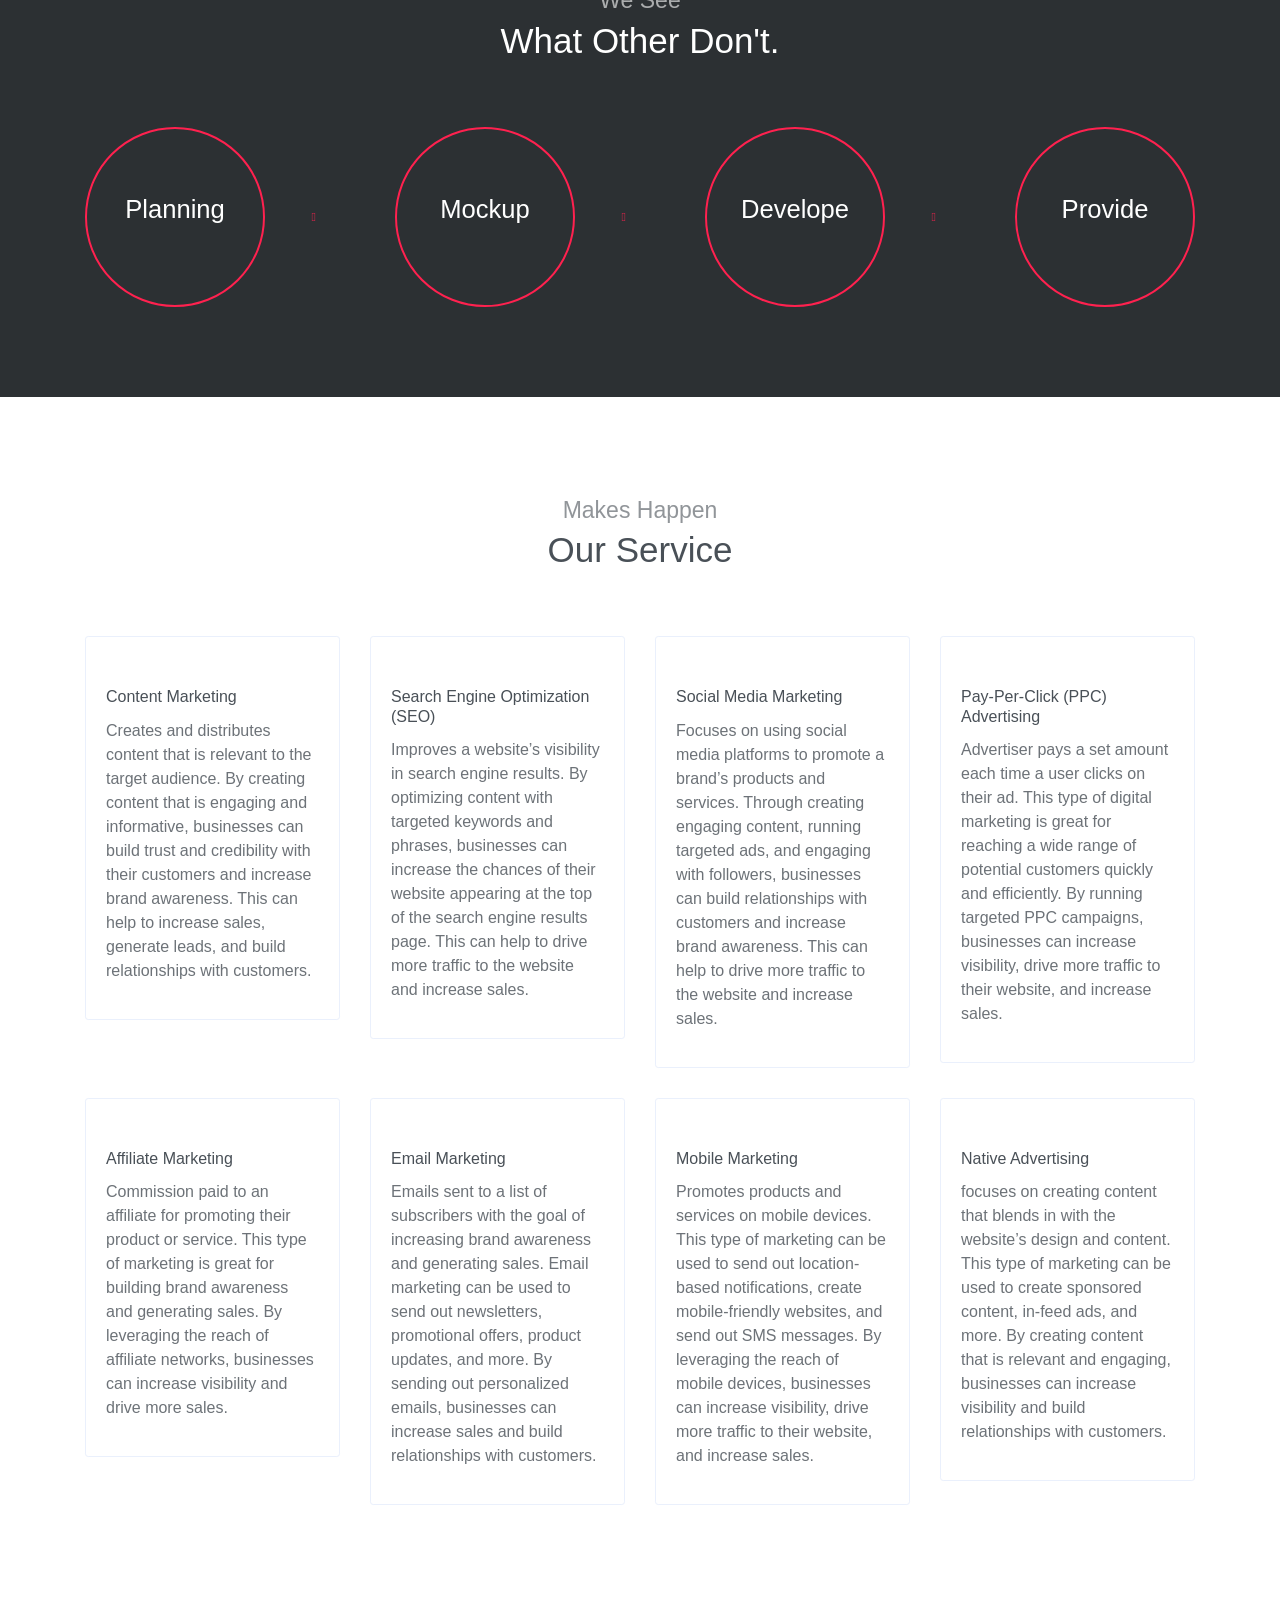
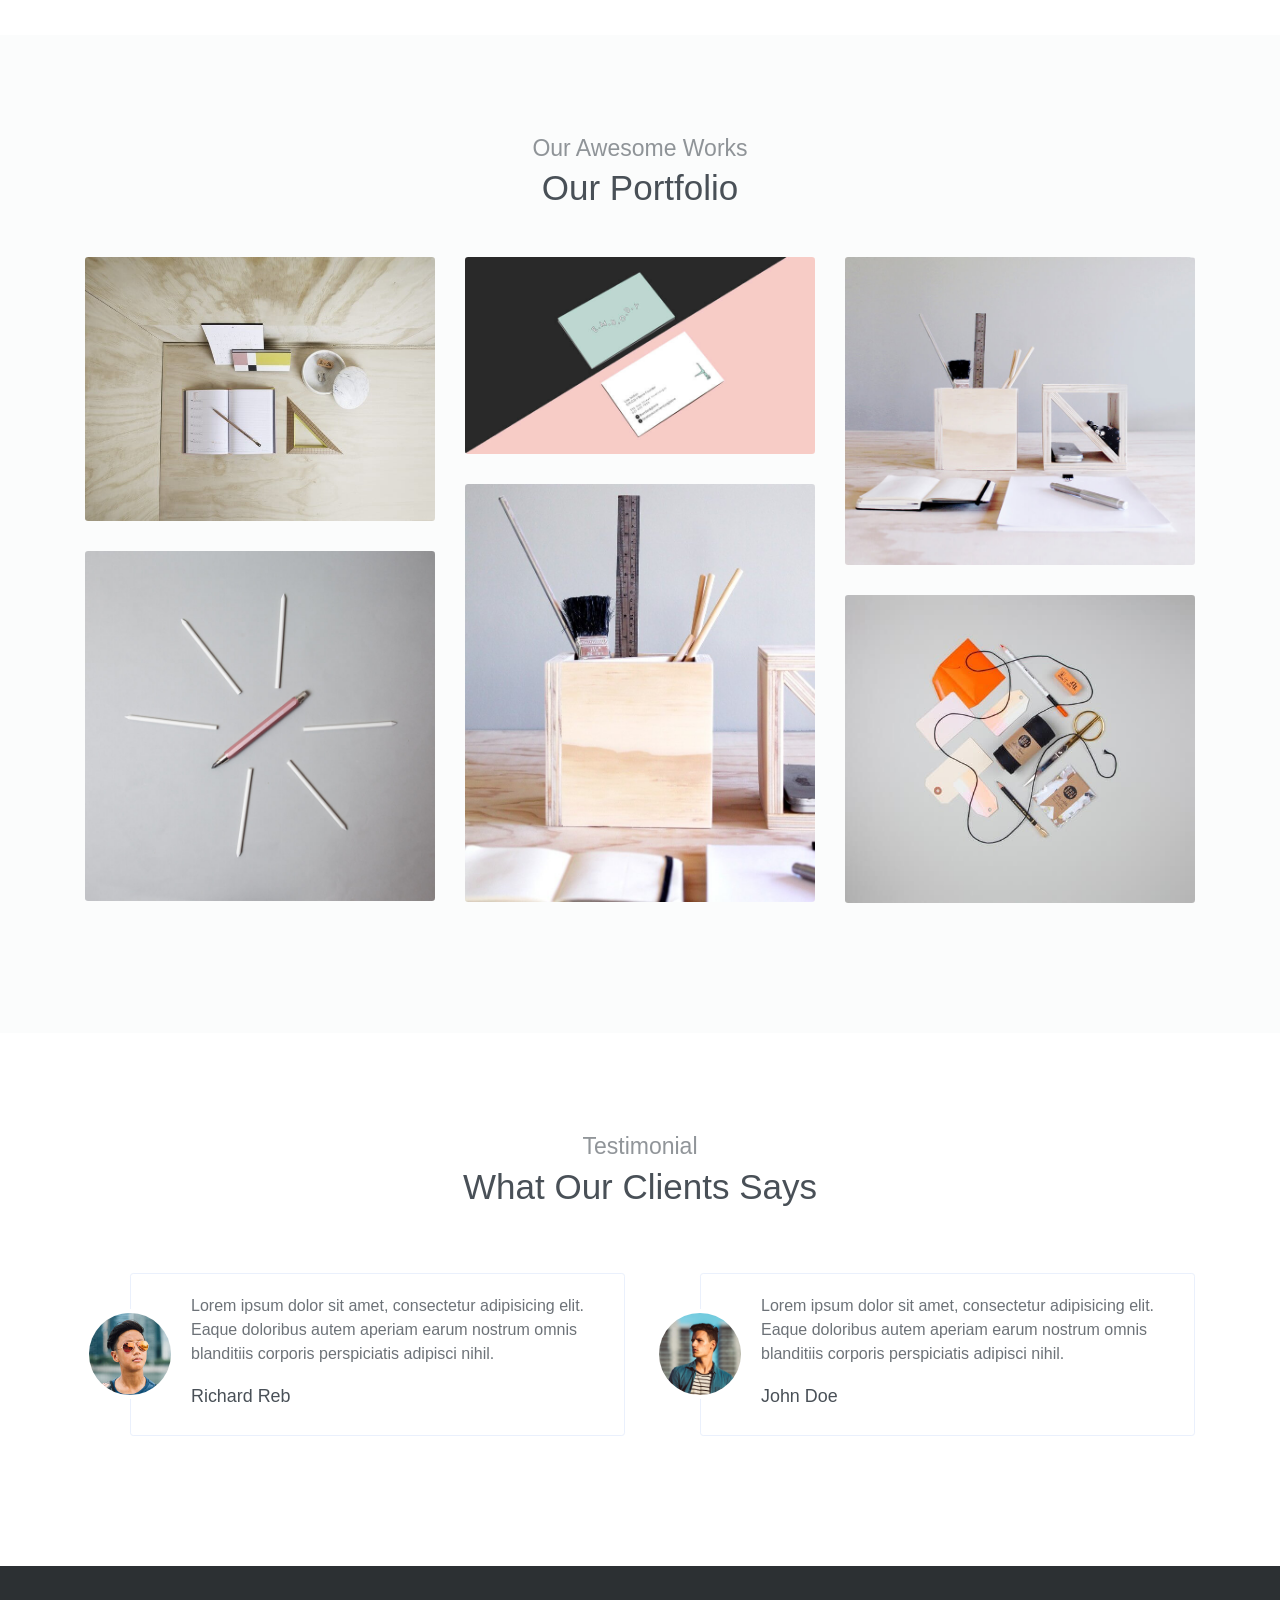
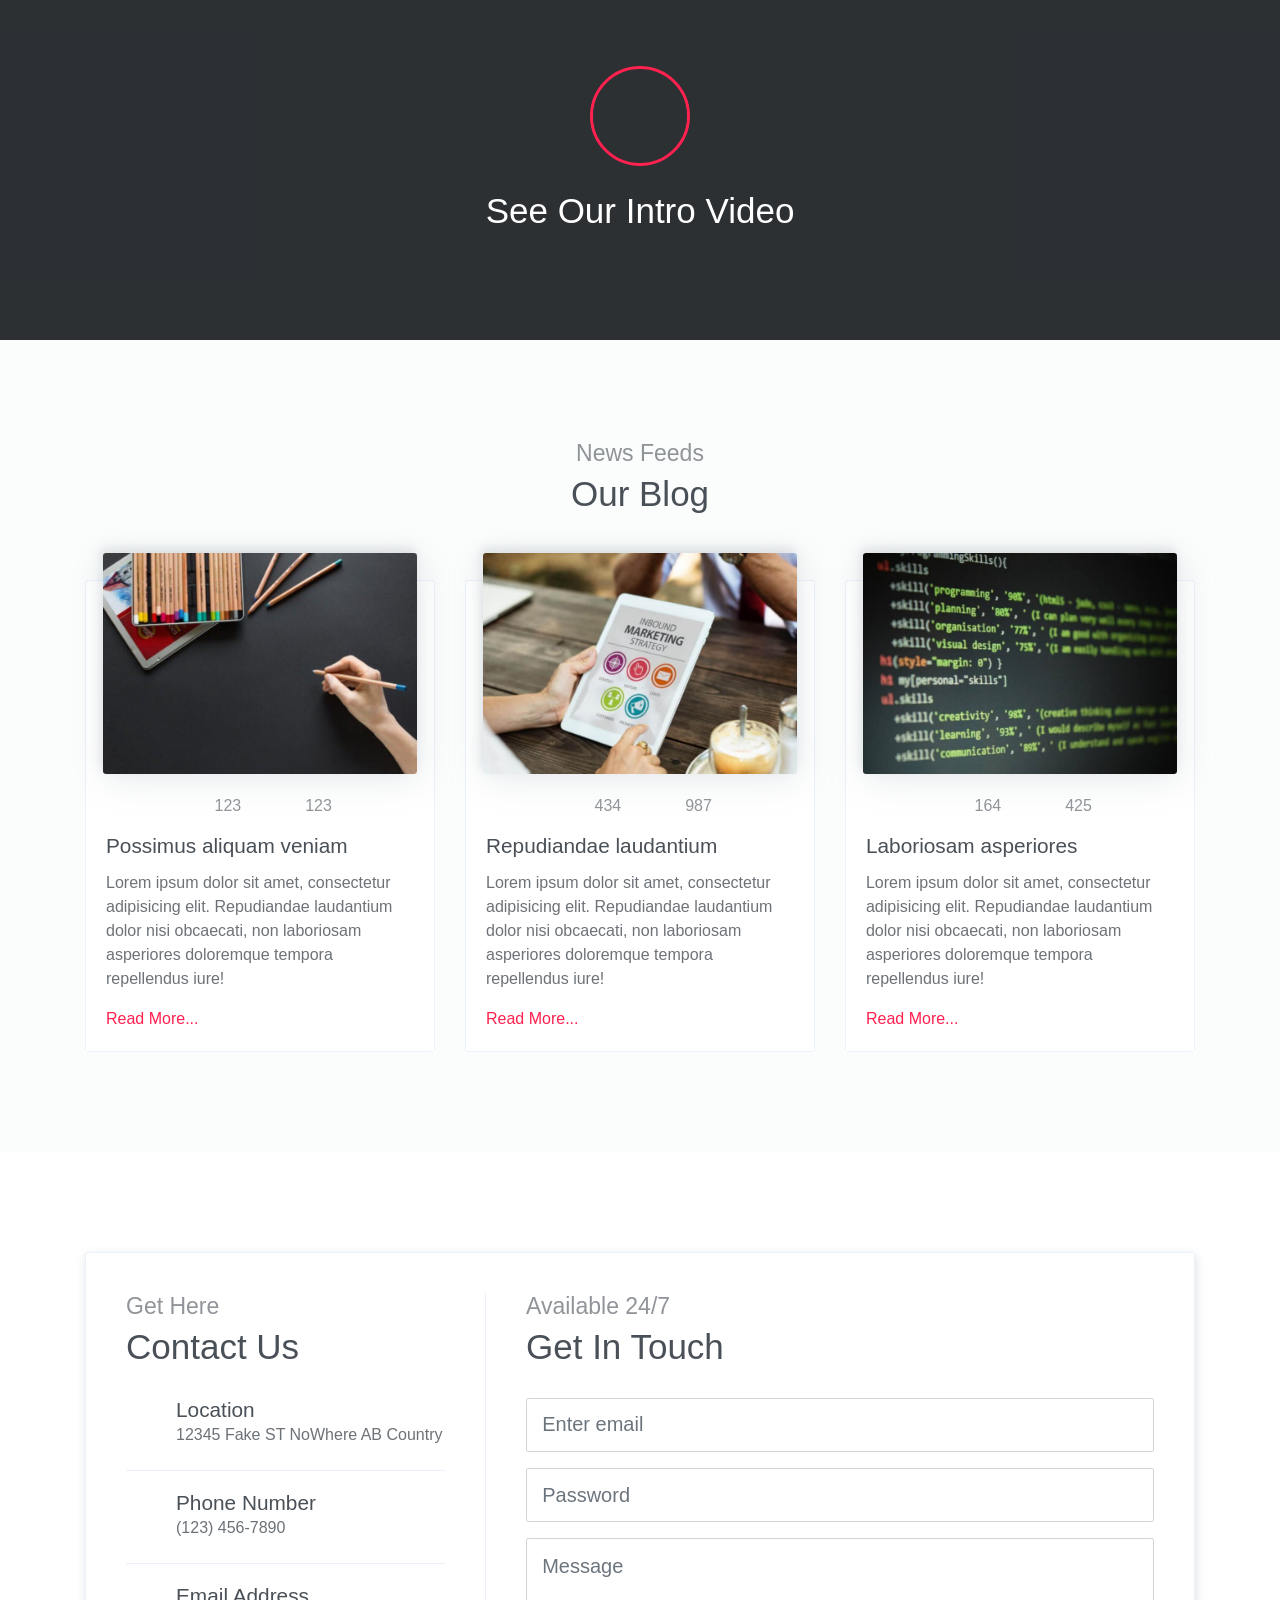
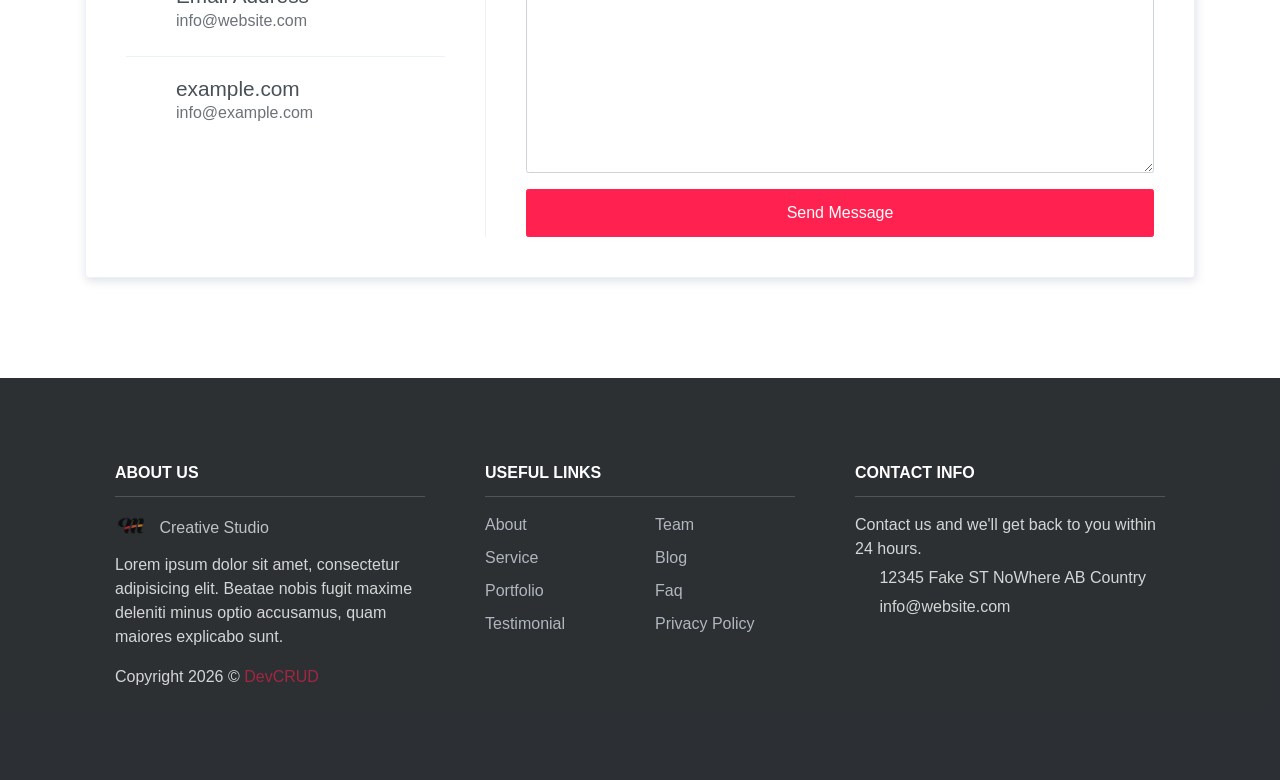
==== commit 20db2584: "Update index.html" ====
--- a/index.html
+++ b/index.html
@@ -298,36 +298,6 @@
     </section>
     <!-- End of portfolio section -->
 
-
-    <!-- Fatcs Section -->
-    <section class="has-bg-img bg-img-2">
-        <div class="container text-center">
-            <h6 class="section-subtitle">We Are Awesome</h6>
-            <h6 class="section-title mb-6">Some Fun Fucts</h6>
-                <div class="widget-2">
-                    <div class="widget-item">
-                        <i class="ti-cup"></i>
-                        <h6 class="title">100+</h6>
-                        <div class="subtitle">Awards Won</div>
-                    </div>
-                    <div class="widget-item">
-                        <i class="ti-face-smile"></i>
-                        <h6 class="title">100+</h6>
-                        <div class="subtitle">Happy Clients</div>
-                    </div>
-                    <div class="widget-item">
-                        <i class="ti-blackboard"></i>
-                        <h6 class="title">845+</h6>
-                        <div class="subtitle">Project Completed</div>
-                    </div>
-                    <div class="widget-item">
-                        <i class="ti-comments-smiley"></i>
-                        <h6 class="title">15K+</h6>
-                        <div class="subtitle">Comments</div>
-                    </div>
-                </div>
-        </div>
-    </section>
 
     <!-- Testimonial Section -->
     <section id="testimonial">
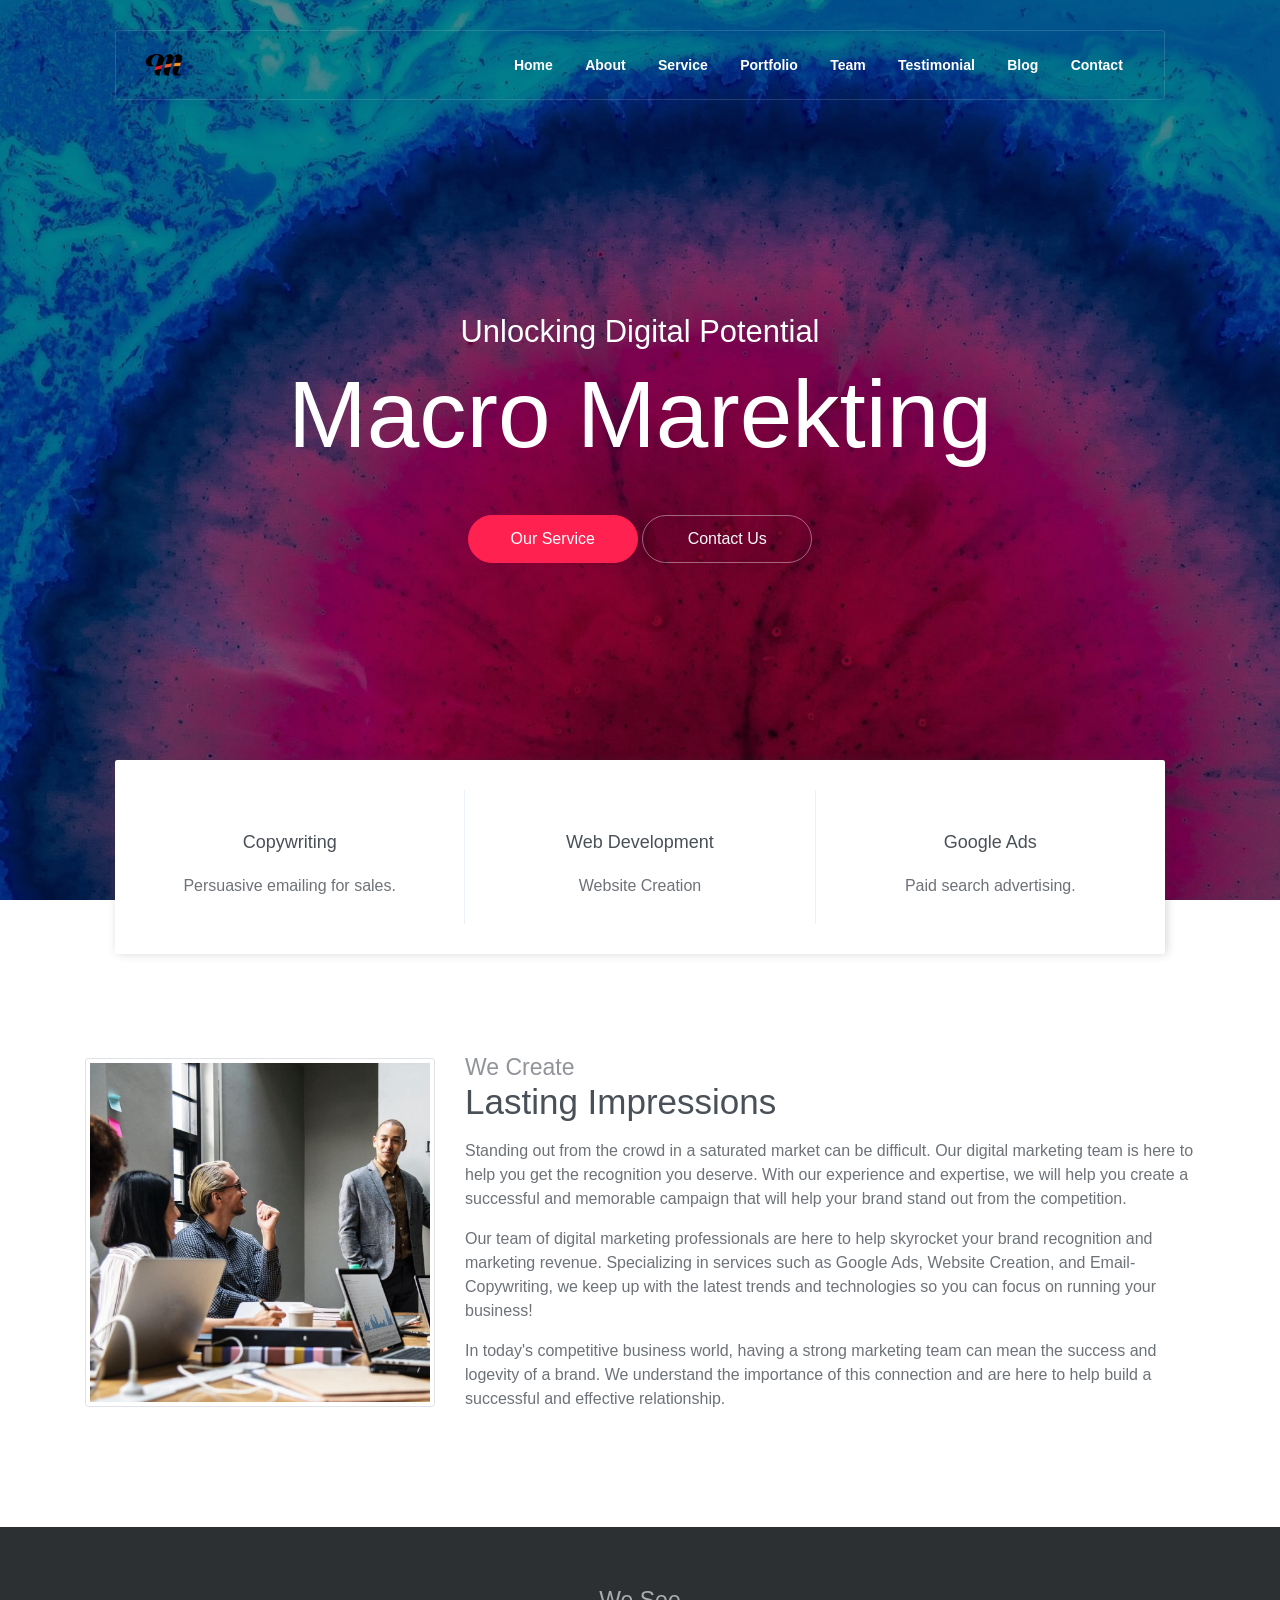
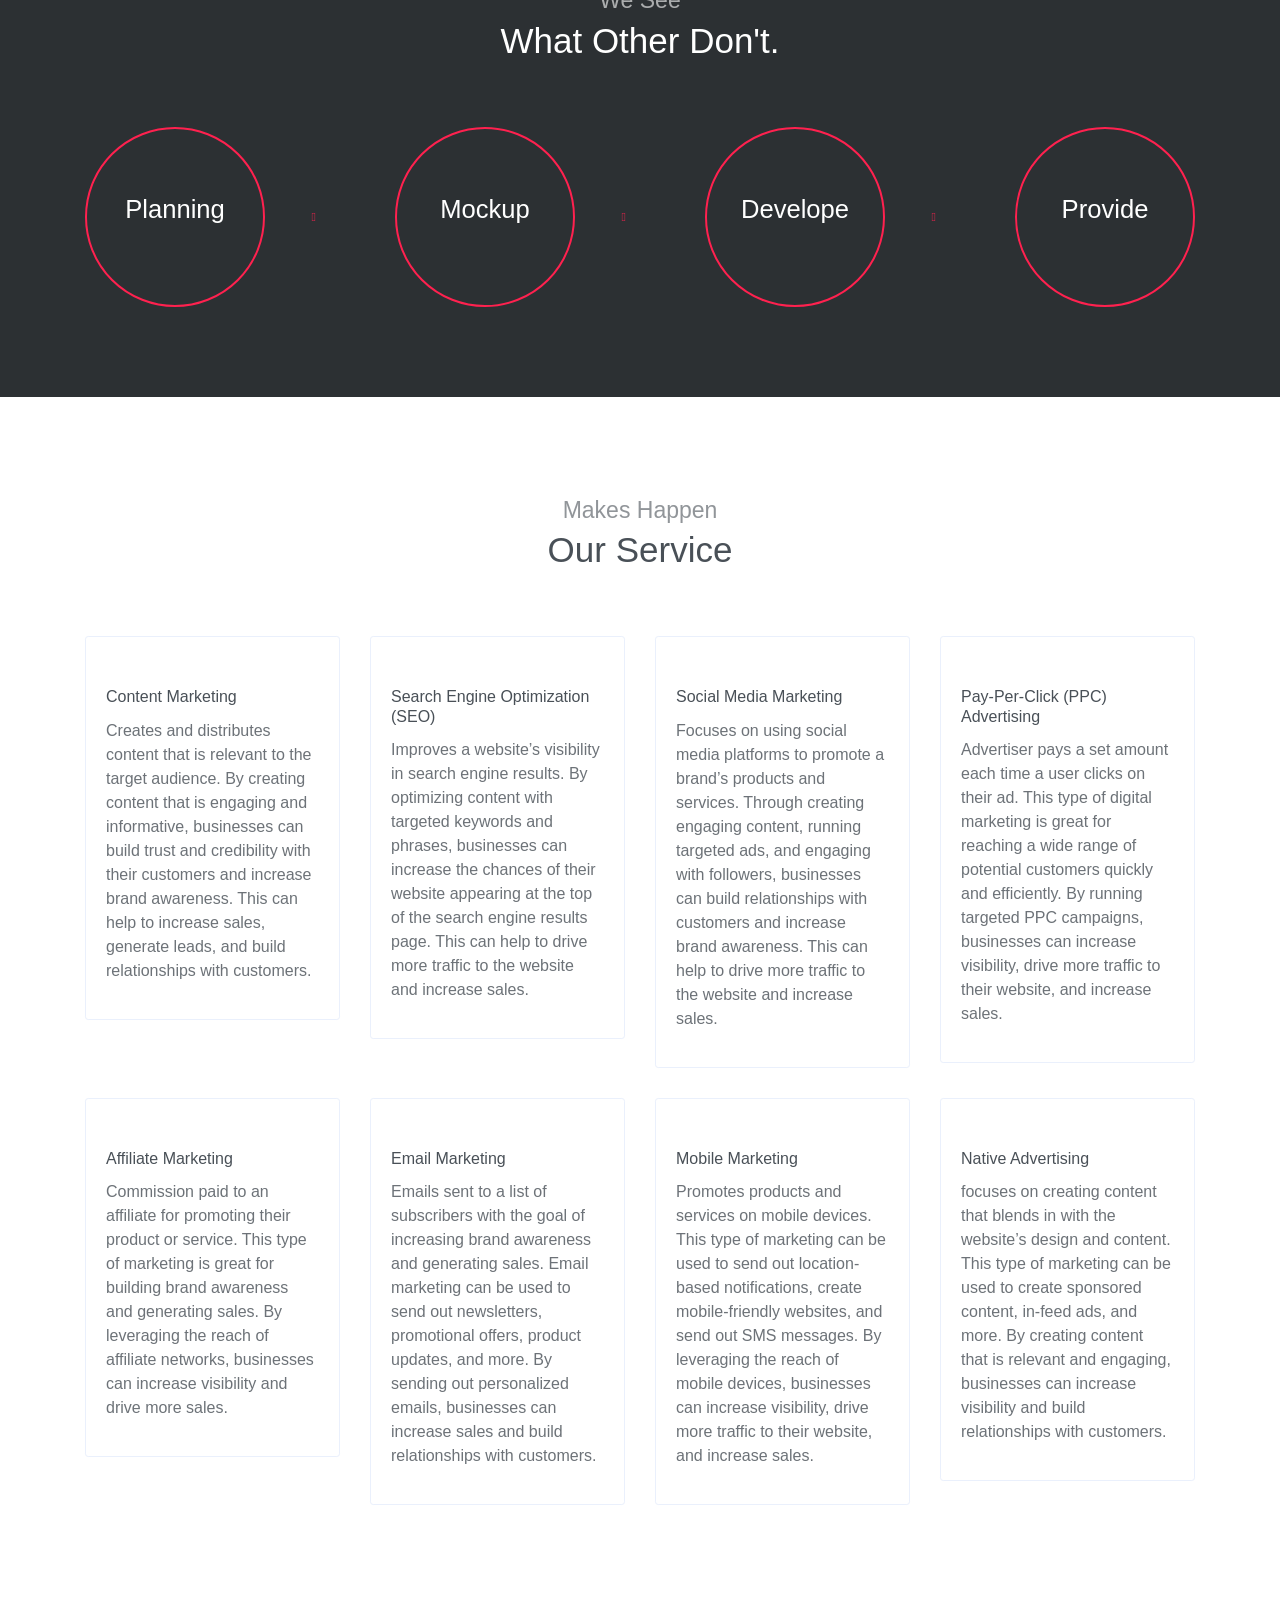
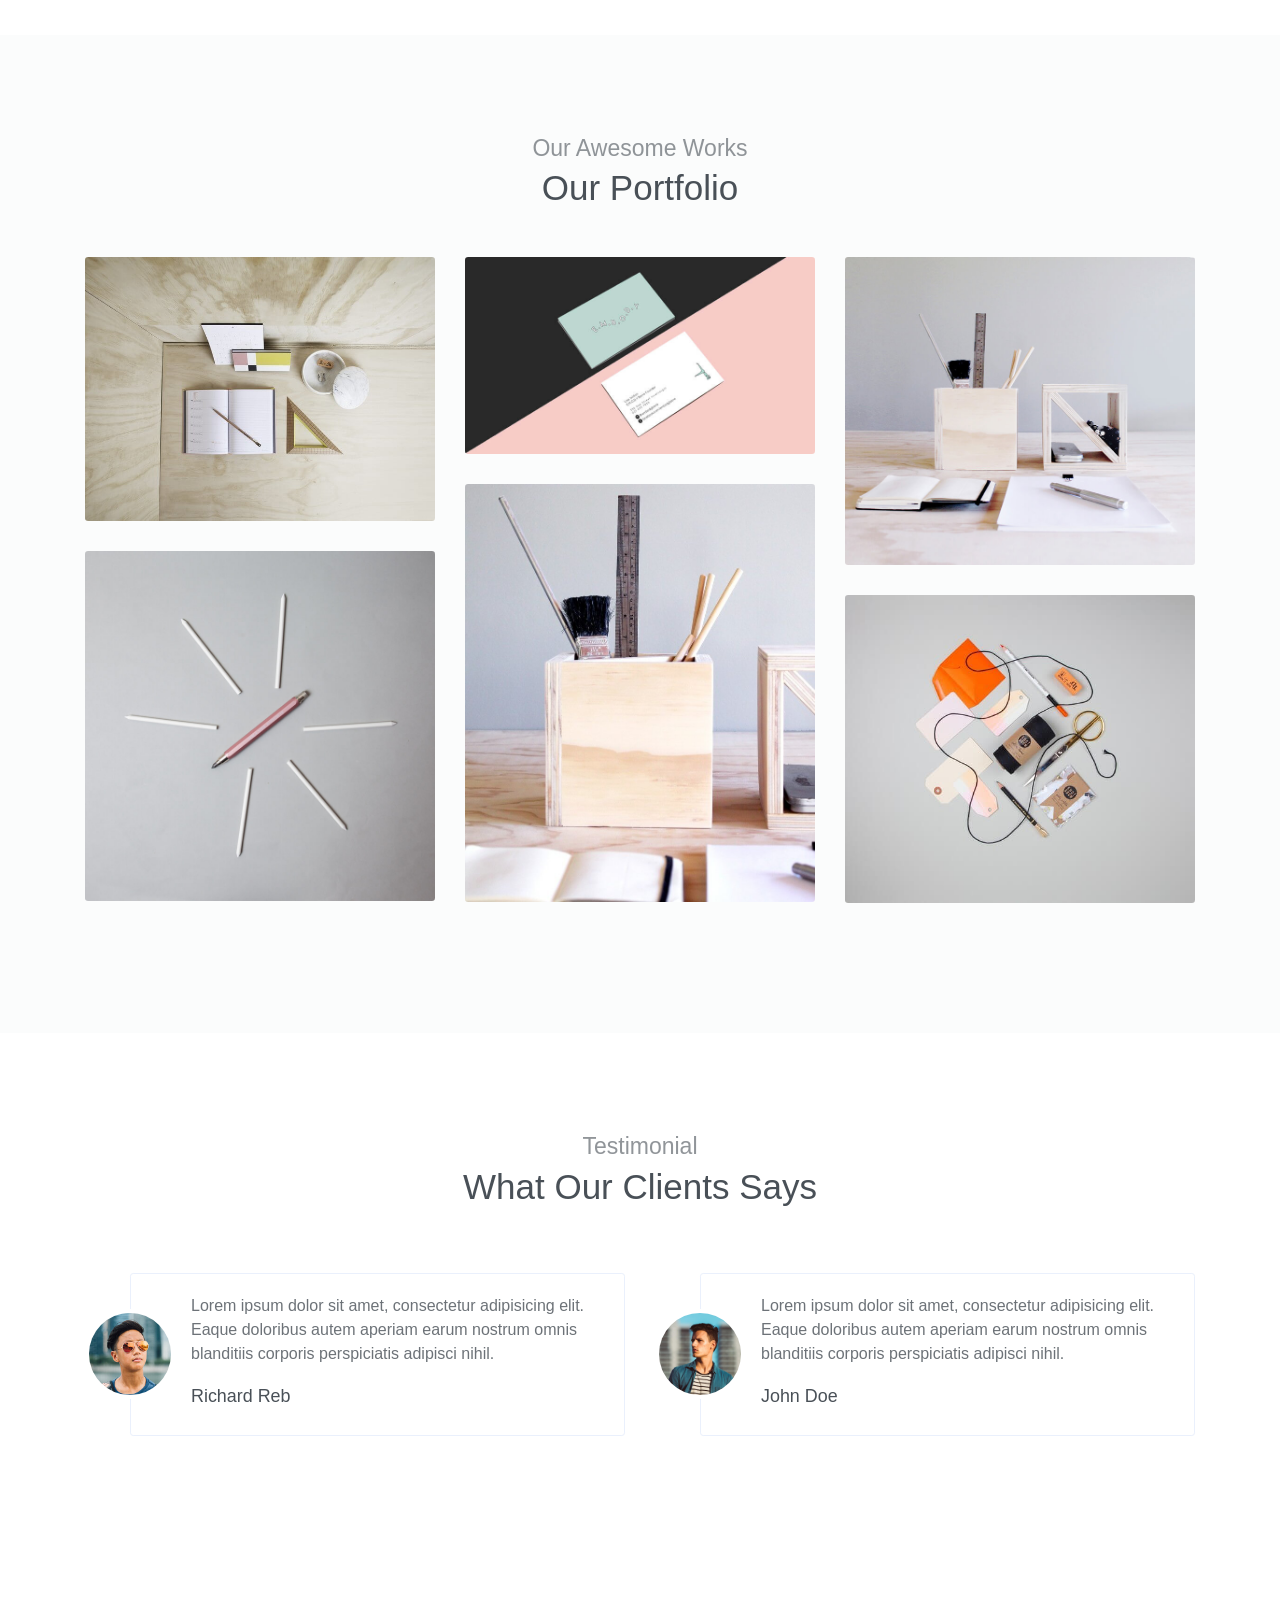
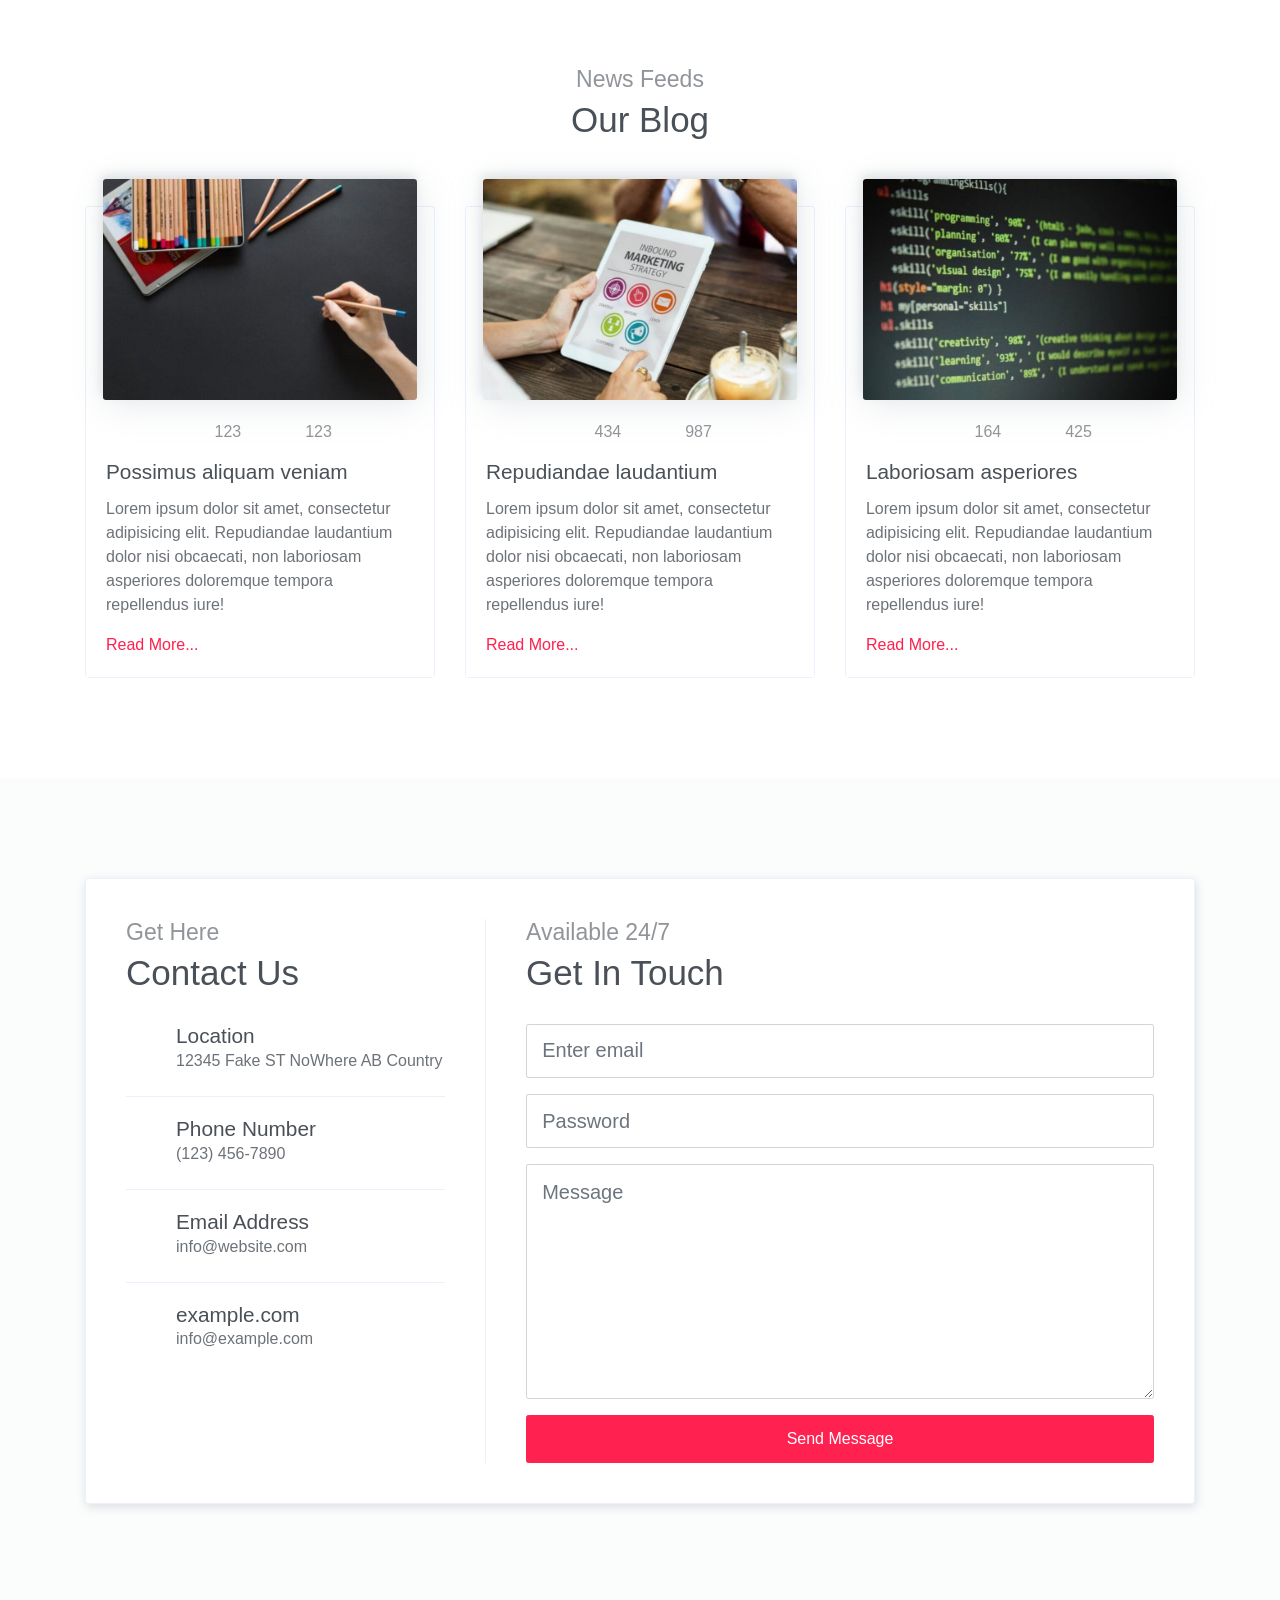
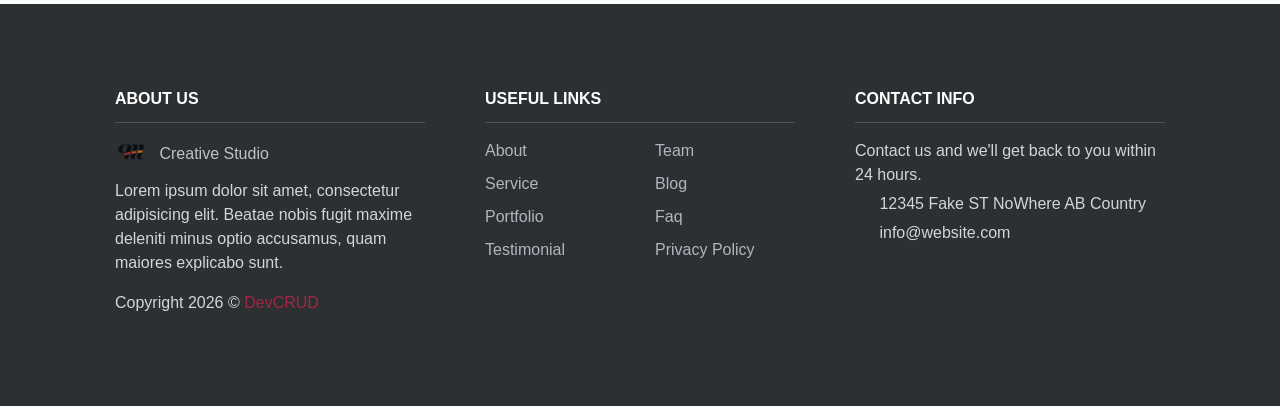
==== commit 3e994ce6: "Update index.html" ====
--- a/index.html
+++ b/index.html
@@ -332,18 +332,6 @@
     </section>
     <!-- End of Testimonial Section -->
 
-    <!-- Video Section -->
-    <section class="has-bg-img py-lg">
-        <div class="container text-center">
-
-            <!-- Button trigger modal -->
-            <button type="button" class="btn btn-outline-primary play-control" data-toggle="modal" data-target="#exampleModalCenter">
-              <i class="ti-control-play" ></i>
-            </button>
-            <h6 class="section-title mt-4">See Our Intro Video</h6>
-
-        </div>
-    </section>
     <!-- End of Video Section -->
 
     <!-- Modal -->
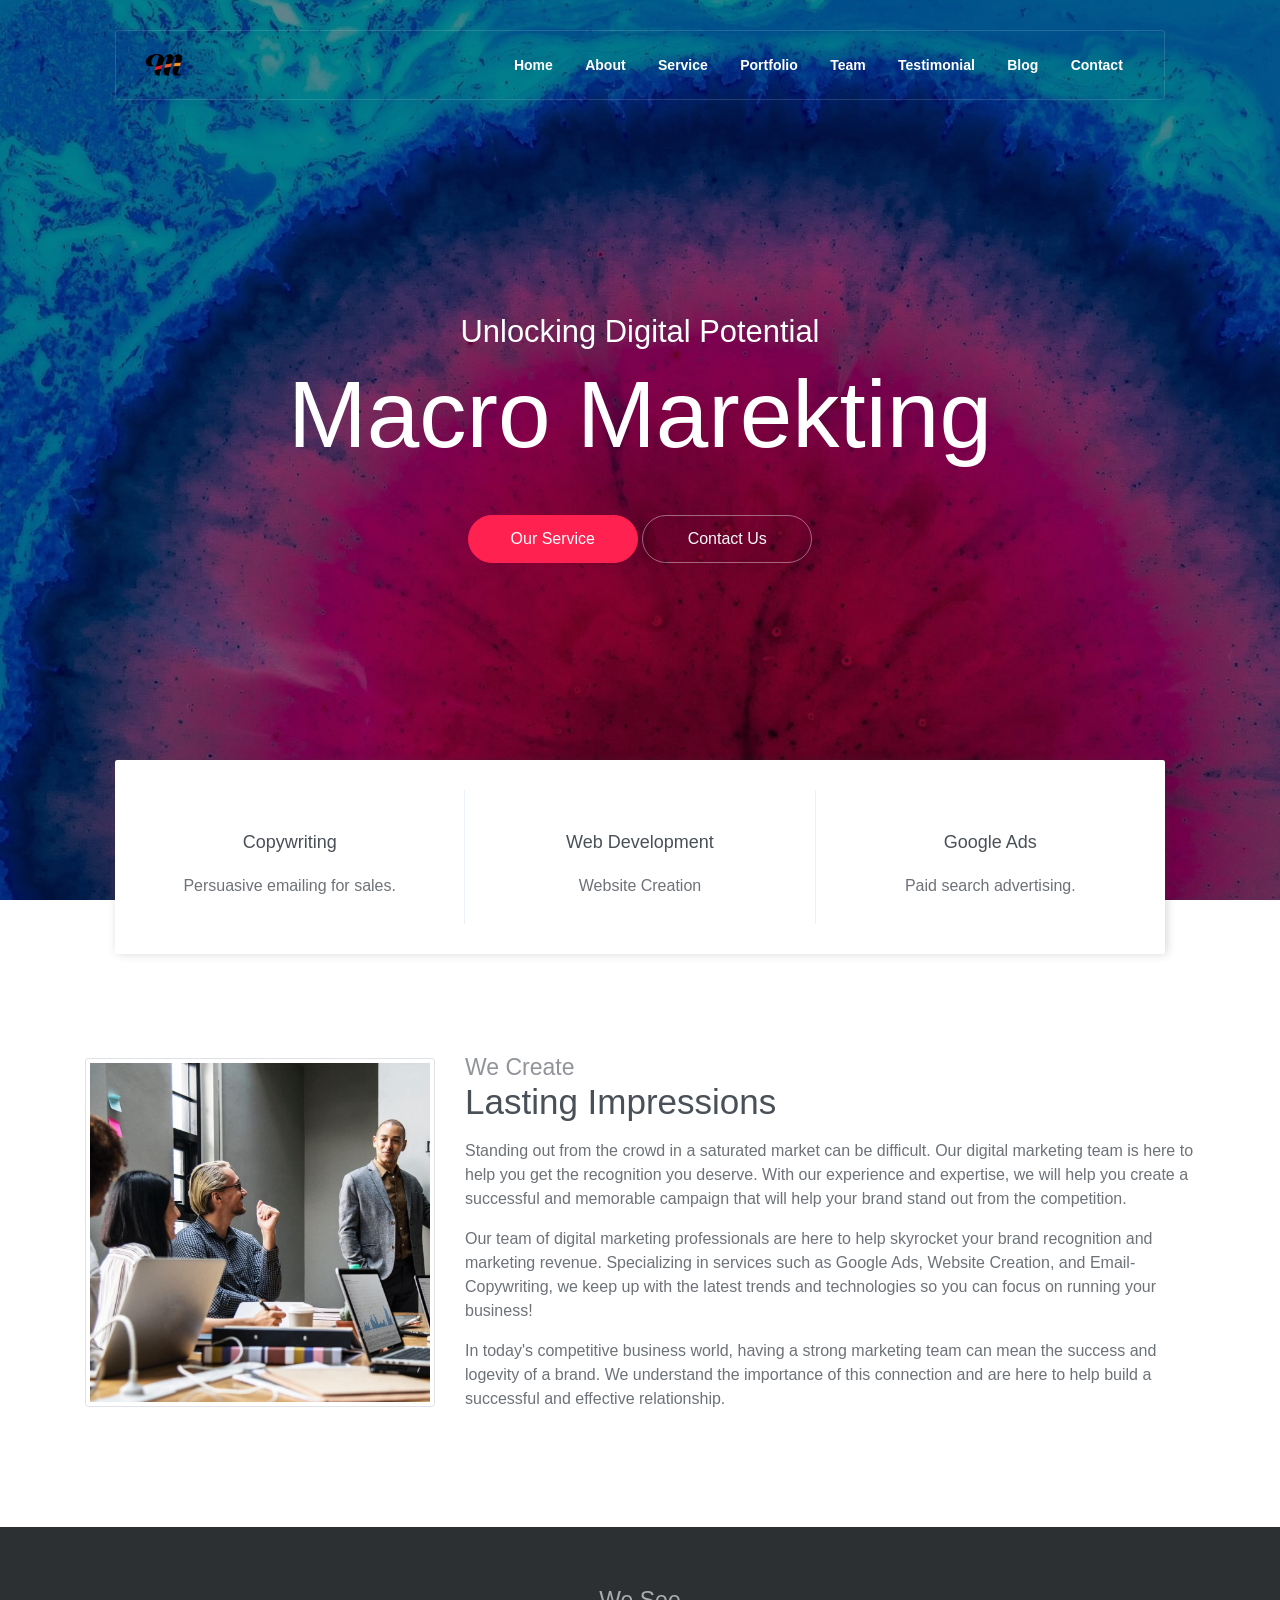
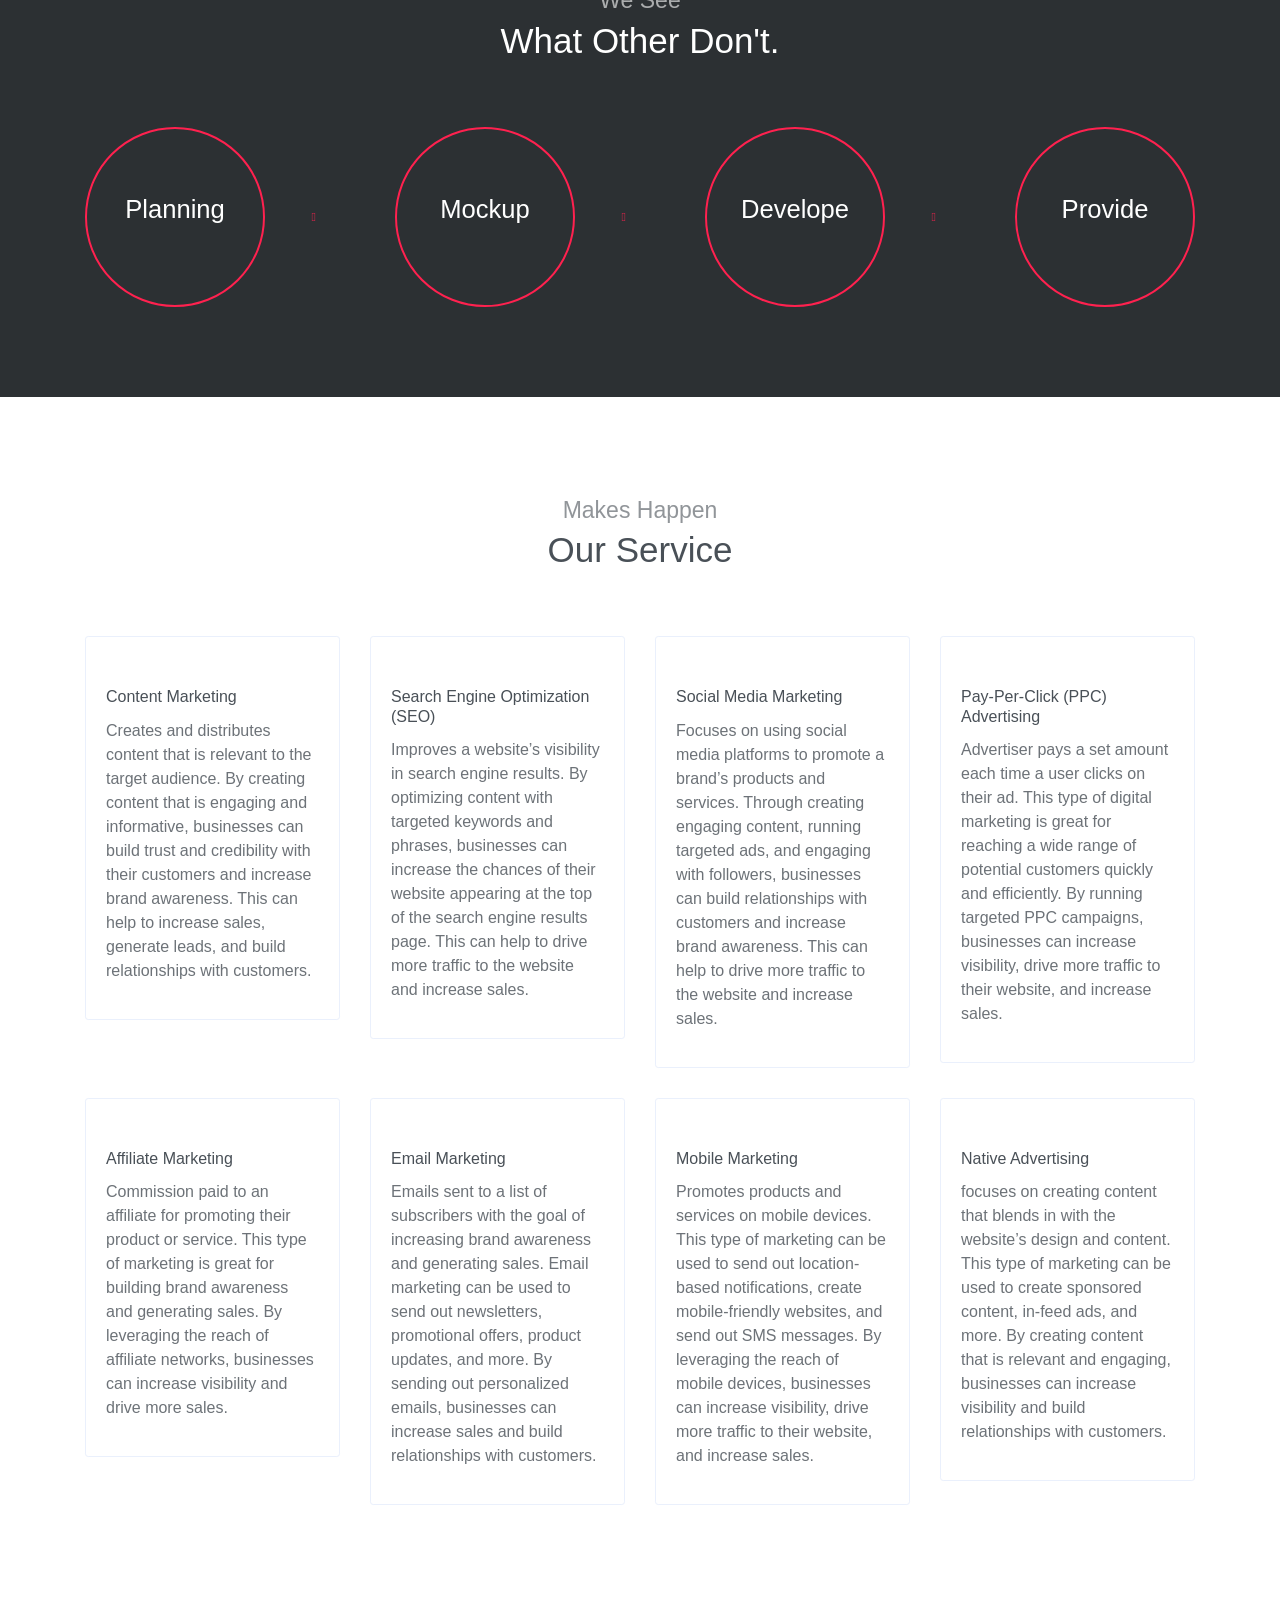
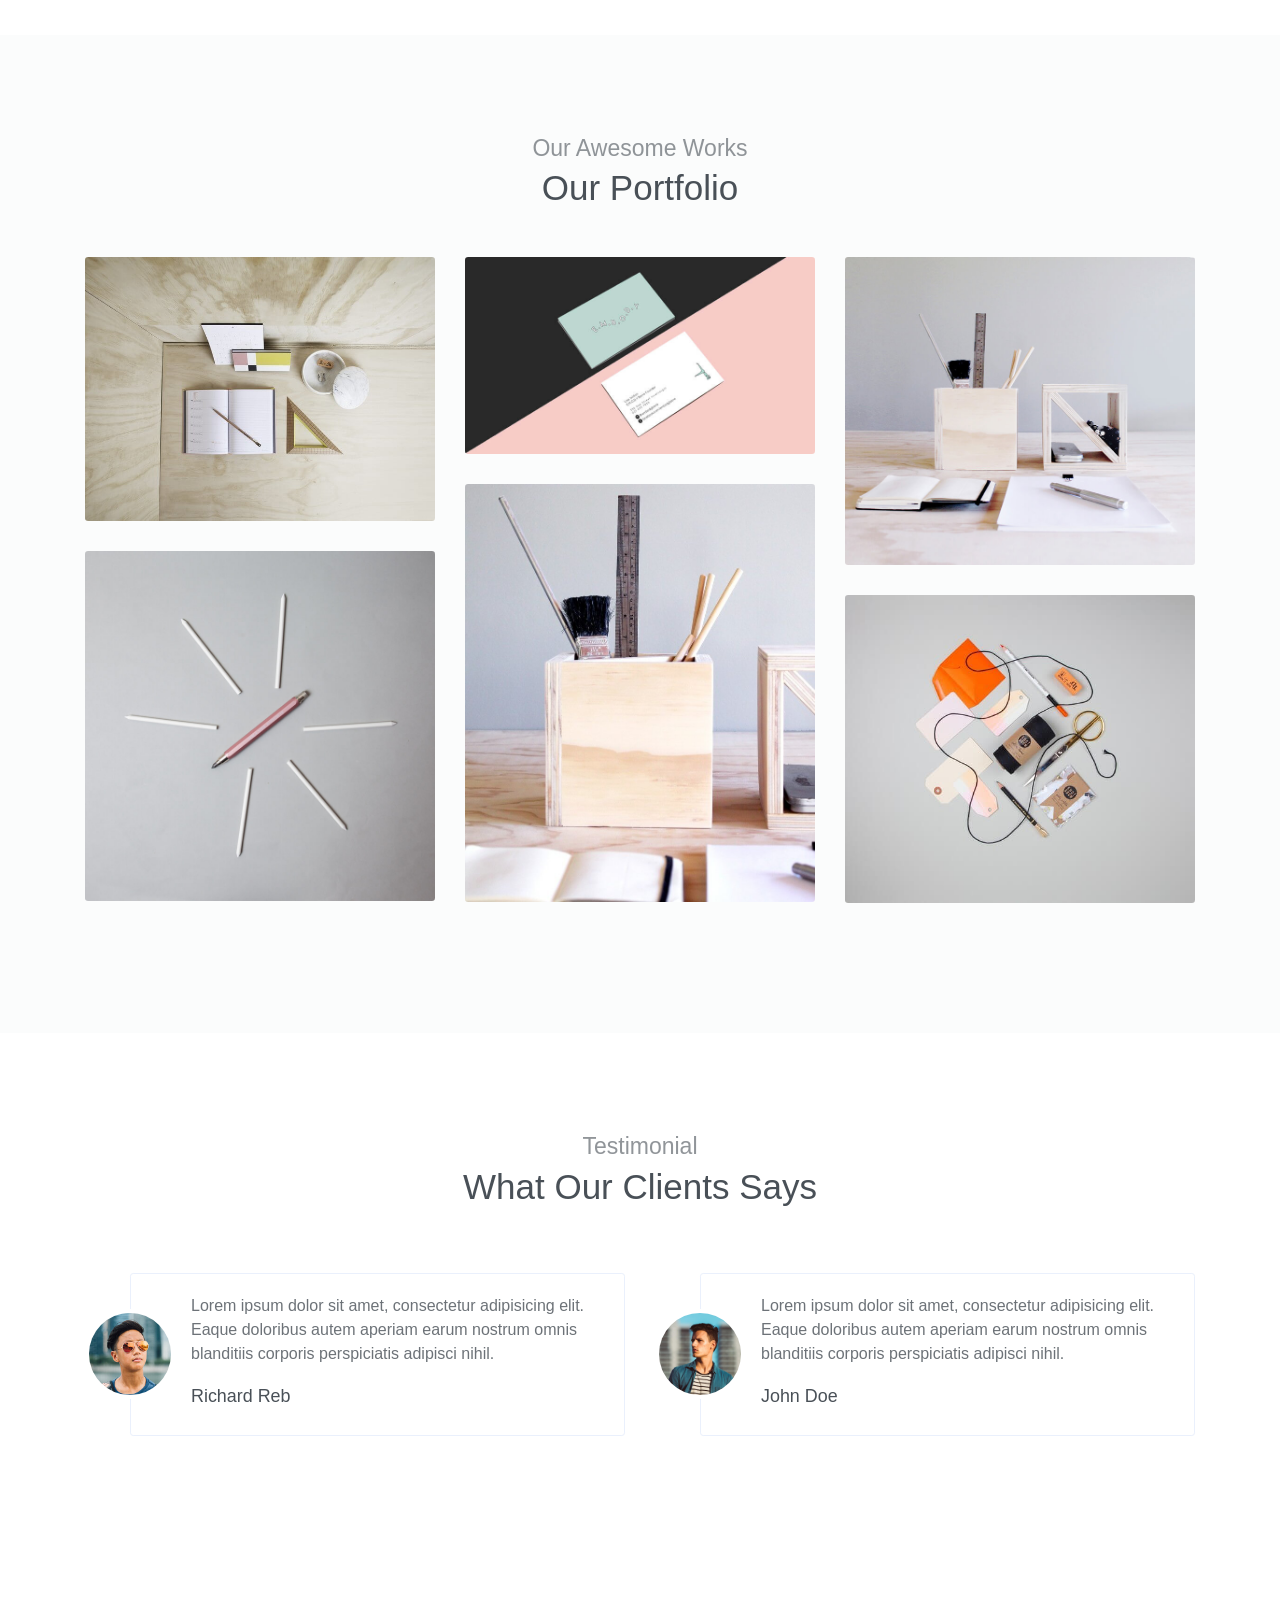
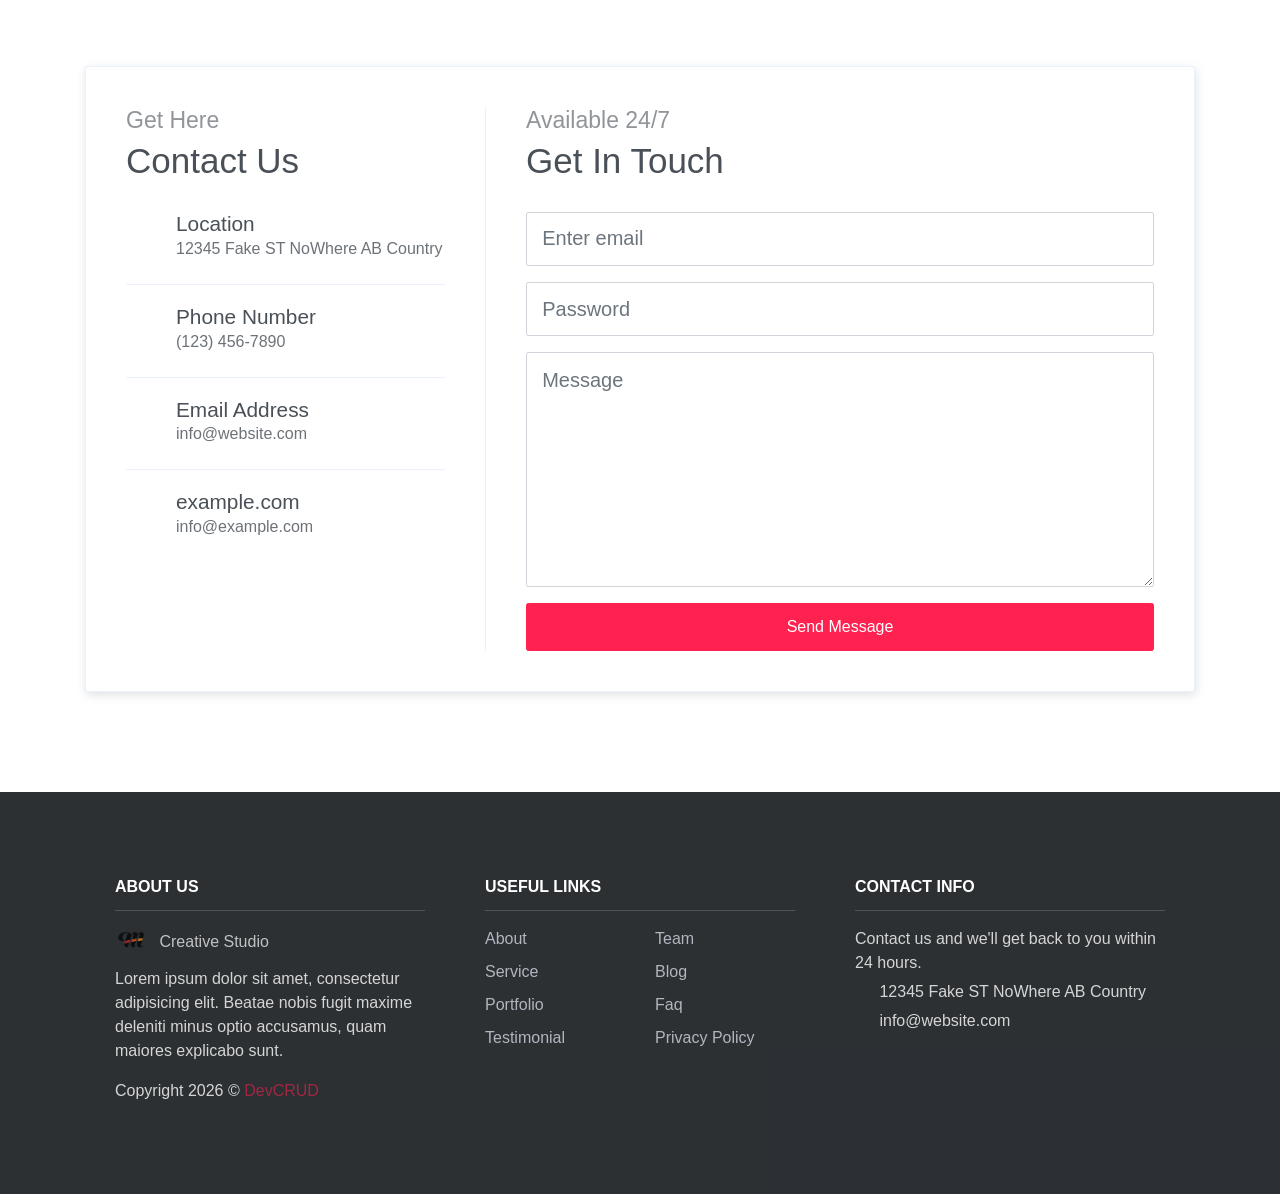
==== commit 07949164: "Update index.html" ====
--- a/index.html
+++ b/index.html
@@ -343,60 +343,6 @@
         </div>
     </div>
     <!-- end of modal -->
-
-    <!-- Blog Section -->
-    <section id="blog">
-        <div class="container">
-            <h6 class="section-subtitle text-center">News Feeds</h6>
-            <h6 class="section-title mb-6 text-center">Our Blog</h6>
-
-            <div class="row">
-                <div class="col-md-4">
-                    <div class="card blog-post my-4 my-sm-5 my-md-0">
-                        <img src="assets/imgs/blog-1.jpg" alt="Download free bootstrap 4 landing page, free boootstrap 4 templates, Download free bootstrap 4.1 landing page, free boootstrap 4.1.1 templates, Creative studio Landing page">
-                        <div class="card-body">
-                            <div class="details mb-3">
-                                <a href="javascript:void(0)"><i class="ti-comments"></i> 123</a>
-                                <a href="javascript:void(0)"><i class="ti-eye"></i> 123</a>
-                            </div>
-                            <h5 class="card-title">Possimus aliquam veniam</h5>
-                            <p>Lorem ipsum dolor sit amet, consectetur adipisicing elit. Repudiandae laudantium dolor nisi obcaecati, non laboriosam asperiores doloremque tempora repellendus iure!</p>
-                            <a href="javascript:void(0)" class="d-block mt-3">Read More...</a>
-                        </div>
-                    </div>
-                </div>
-                <div class="col-md-4">
-                    <div class="card blog-post my-4 my-sm-5 my-md-0">
-                        <img src="assets/imgs/blog-2.jpg" alt="Download free bootstrap 4 landing page, free boootstrap 4 templates, Download free bootstrap 4.1 landing page, free boootstrap 4.1.1 templates, Creative studio Landing page">
-                        <div class="card-body">
-                            <div class="details mb-3">
-                                <a href="javascript:void(0)"><i class="ti-comments"></i> 434</a>
-                                <a href="javascript:void(0)"><i class="ti-eye"></i> 987</a>
-                            </div>
-                            <h5 class="card-title">Repudiandae laudantium</h5>
-                            <p>Lorem ipsum dolor sit amet, consectetur adipisicing elit. Repudiandae laudantium dolor nisi obcaecati, non laboriosam asperiores doloremque tempora repellendus iure!</p>
-                            <a href="javascript:void(0)" class="d-block mt-3">Read More...</a>
-                        </div>
-                    </div>
-                </div>
-                <div class="col-md-4">
-                    <div class="card blog-post my-4 my-sm-5 my-md-0">
-                        <img src="assets/imgs/blog-3.jpg" alt="Download free bootstrap 4 landing page, free boootstrap 4 templates, Download free bootstrap 4.1 landing page, free boootstrap 4.1.1 templates, Creative studio Landing page">
-                        <div class="card-body">
-                            <div class="details mb-3">
-                                <a href="javascript:void(0)"><i class="ti-comments"></i> 164</a>
-                                <a href="javascript:void(0)"><i class="ti-eye"></i> 425</a>
-                            </div>
-                            <h5 class="card-title">Laboriosam asperiores</h5>
-                            <p>Lorem ipsum dolor sit amet, consectetur adipisicing elit. Repudiandae laudantium dolor nisi obcaecati, non laboriosam asperiores doloremque tempora repellendus iure!</p>
-                            <a href="javascript:void(0)" class="d-block mt-3">Read More...</a>
-                        </div>
-                    </div>
-                </div>
-            </div>
-        </div>
-    </section>
-    <!-- End of Blog Section -->
 
     <!-- Contact Section -->
     <section id="contact">
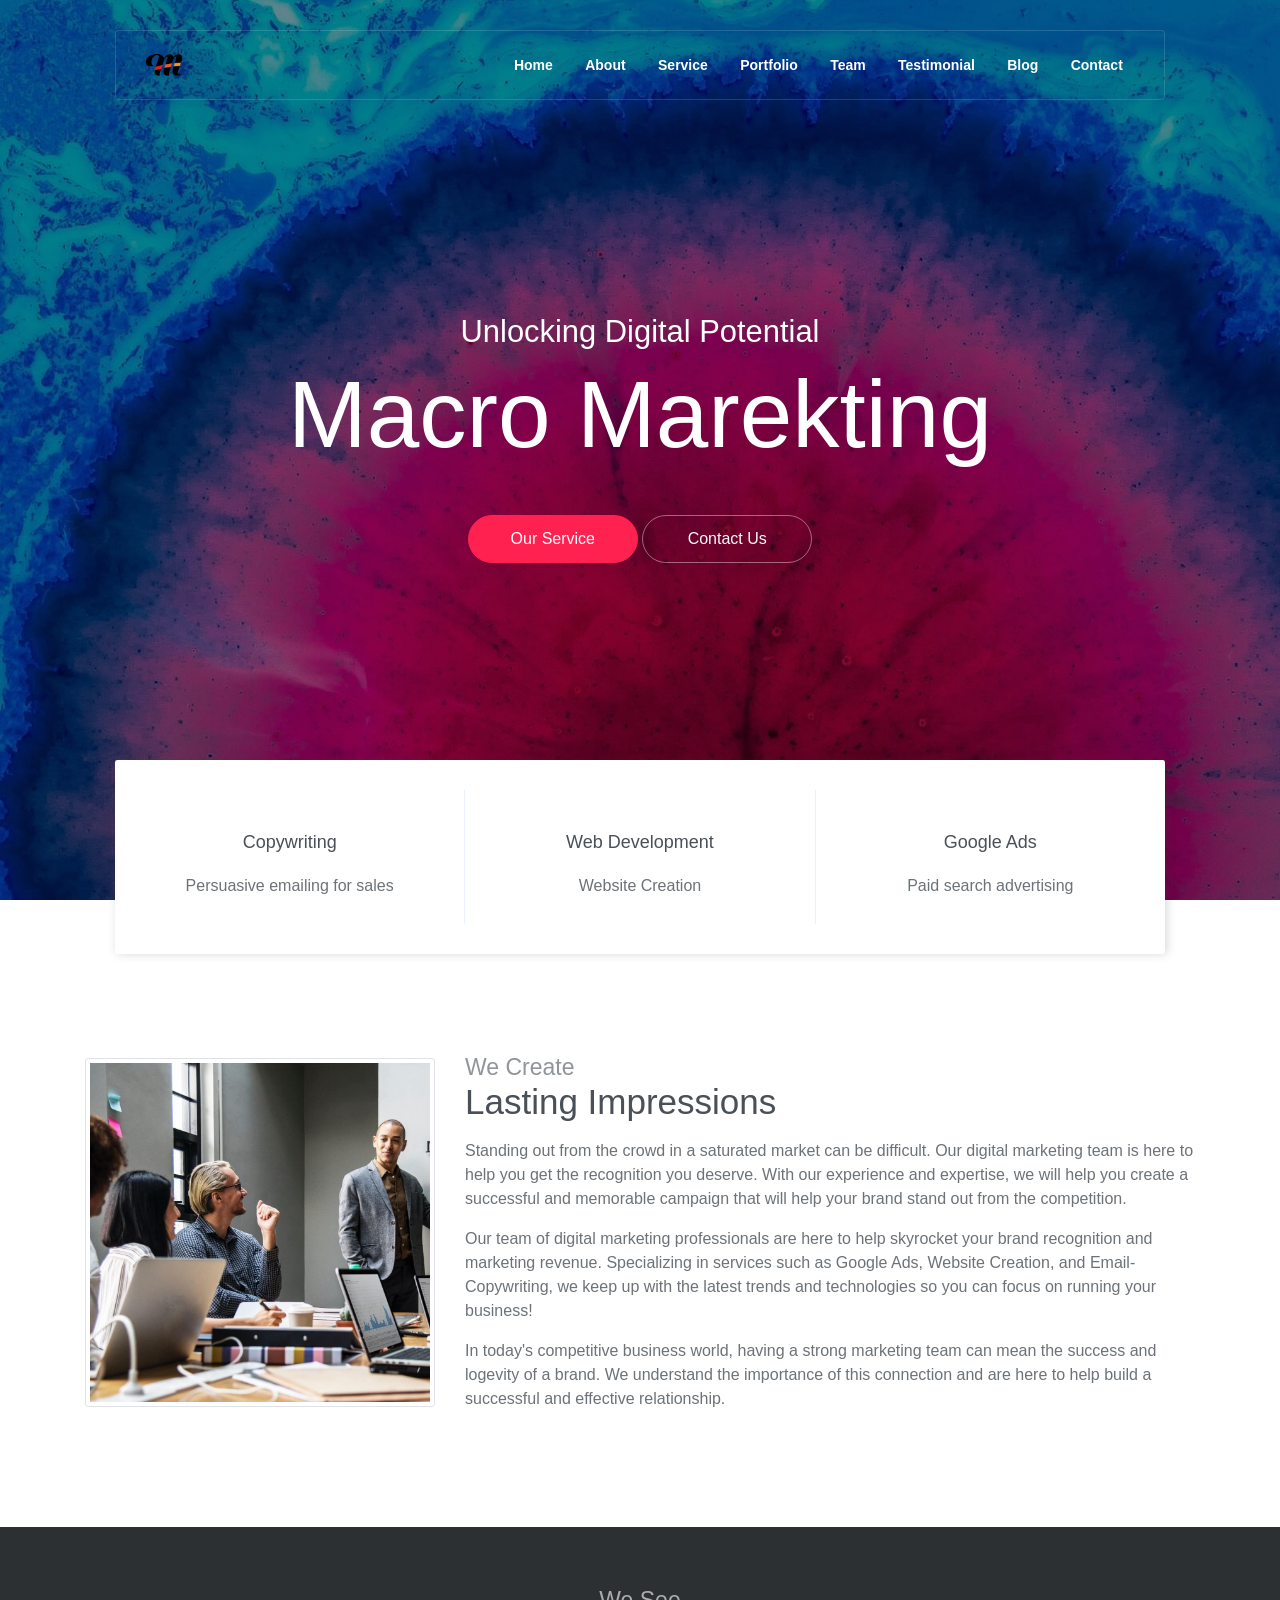
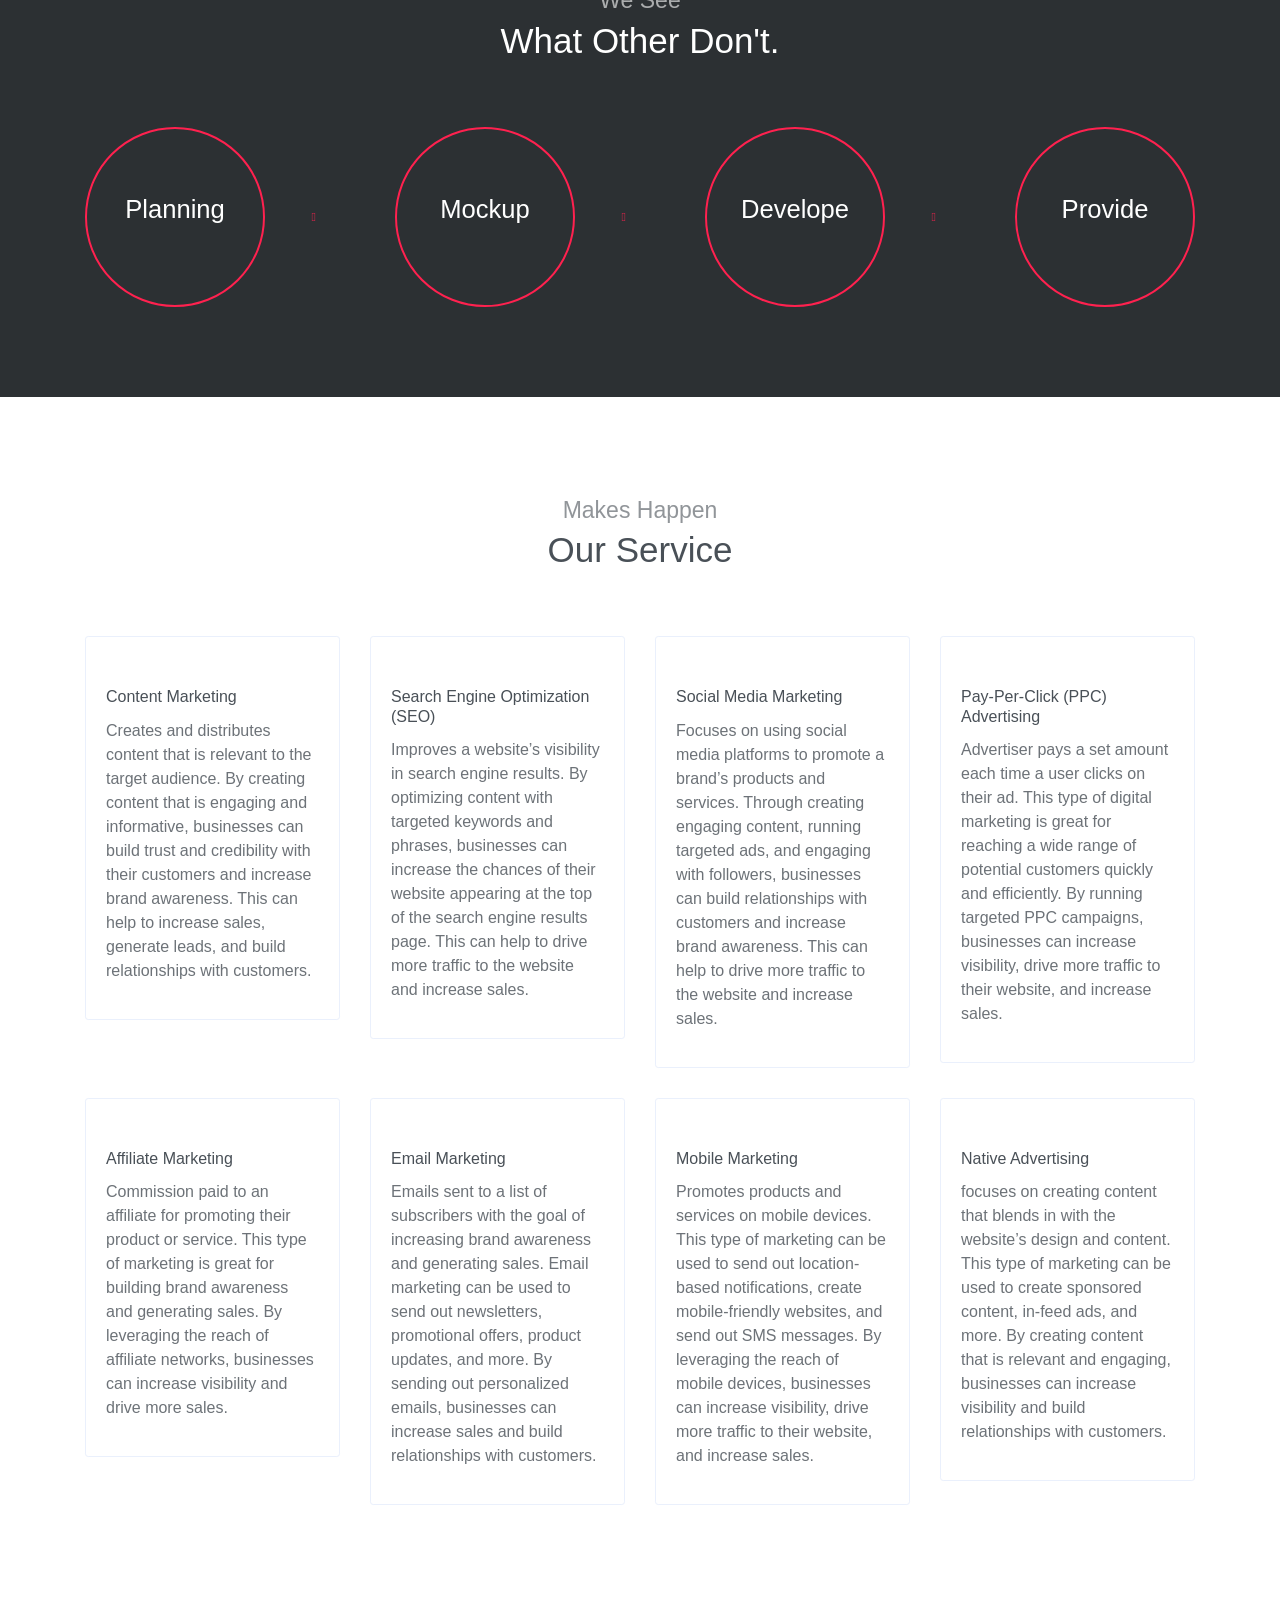
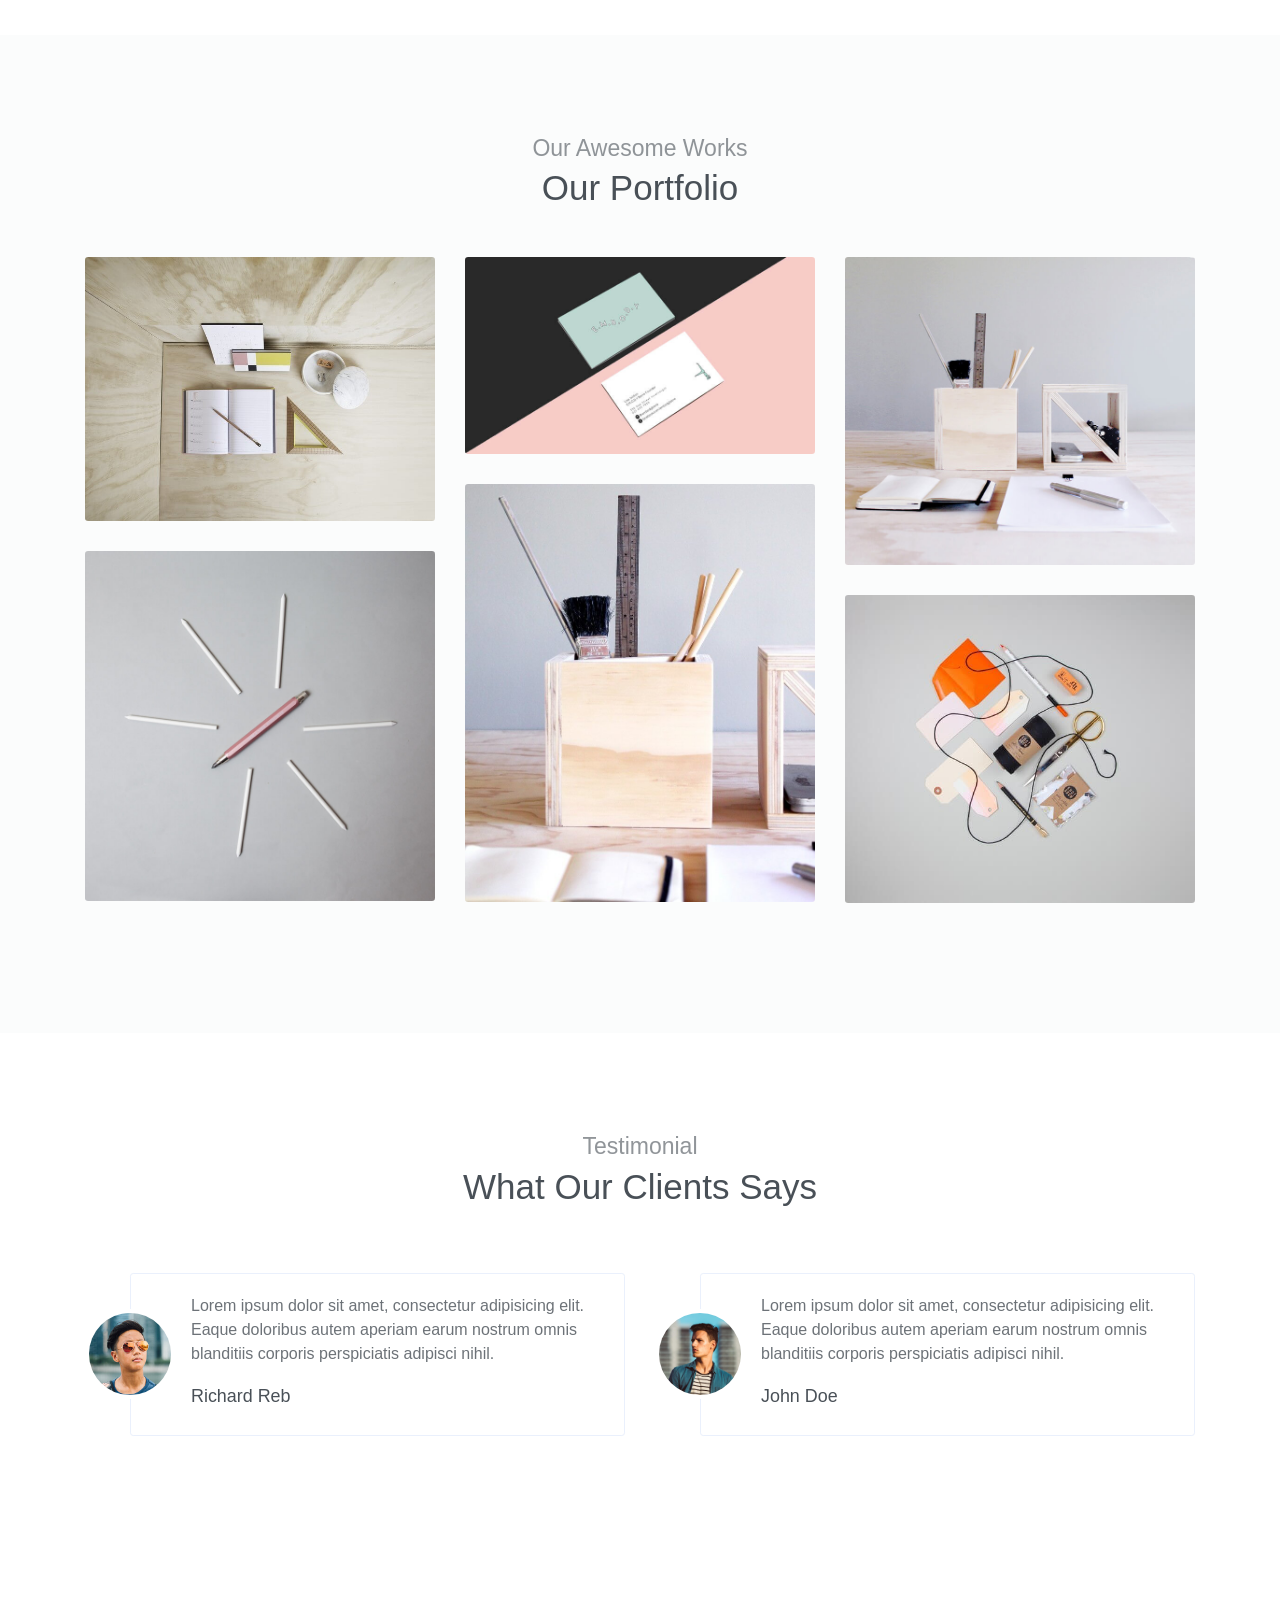
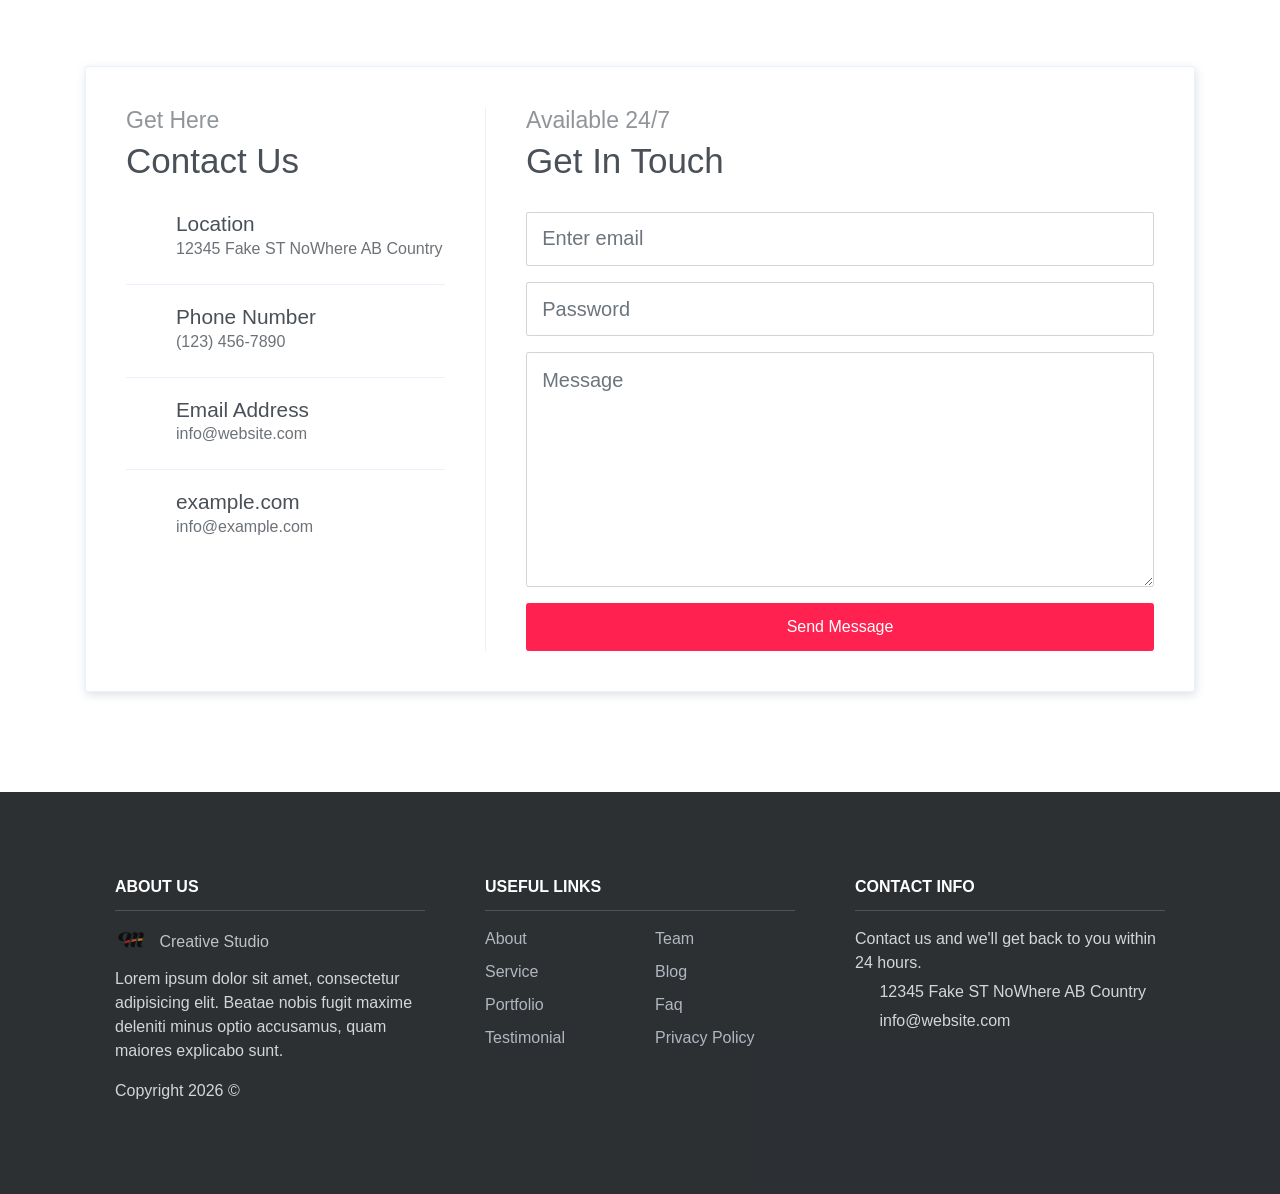
==== commit b709b26f: "Update index.html" ====
--- a/index.html
+++ b/index.html
@@ -76,7 +76,7 @@
         <div class="box-item">
             <i class="ti-vector"></i>
             <h6 class="box-title">Copywriting</h6>
-            <p>Persuasive emailing for sales.</p>
+            <p>Persuasive emailing for sales</p>
         </div>
         <div class="box-item">
             <i class="ti-filter"></i>
@@ -86,7 +86,7 @@
         <div class="box-item">
             <i class="ti-mobile"></i>
             <h6 class="box-title">Google Ads</h6>
-            <p>Paid search advertising.</p>
+            <p>Paid search advertising</p>
         </div>
     </div>
     <!-- End of Box -->
@@ -417,7 +417,7 @@
                             </a>
                             <p>Lorem ipsum dolor sit amet, consectetur adipisicing elit. Beatae nobis fugit maxime deleniti minus optio accusamus, quam maiores explicabo sunt.</p> 
                             <p class="mt-3">
-                                Copyright <script>document.write(new Date().getFullYear())</script> &copy; <a class="d-inline text-primary" href="http://www.devcrud.com">DevCRUD</a>
+                                Copyright <script>document.write(new Date().getFullYear())</script> &copy;</a>
                             </p>                   
                         </li>
                     </ul>
